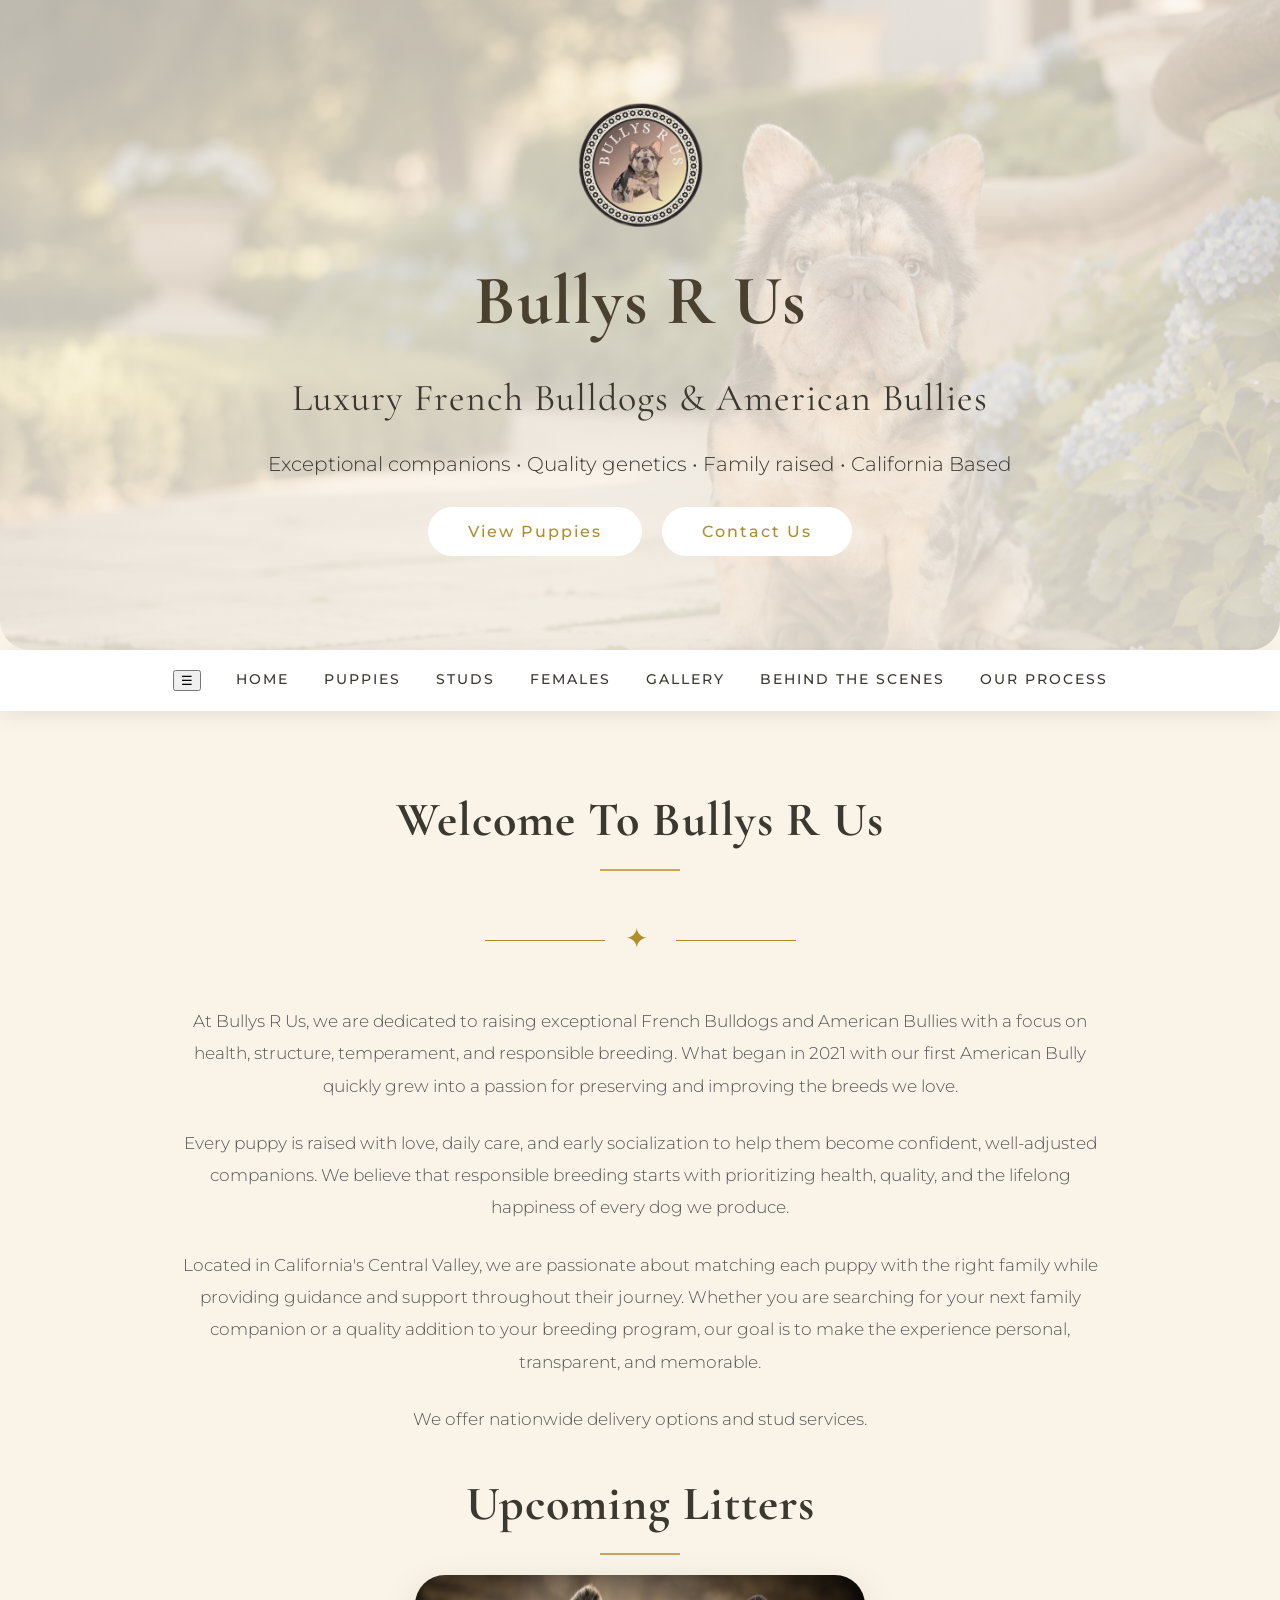
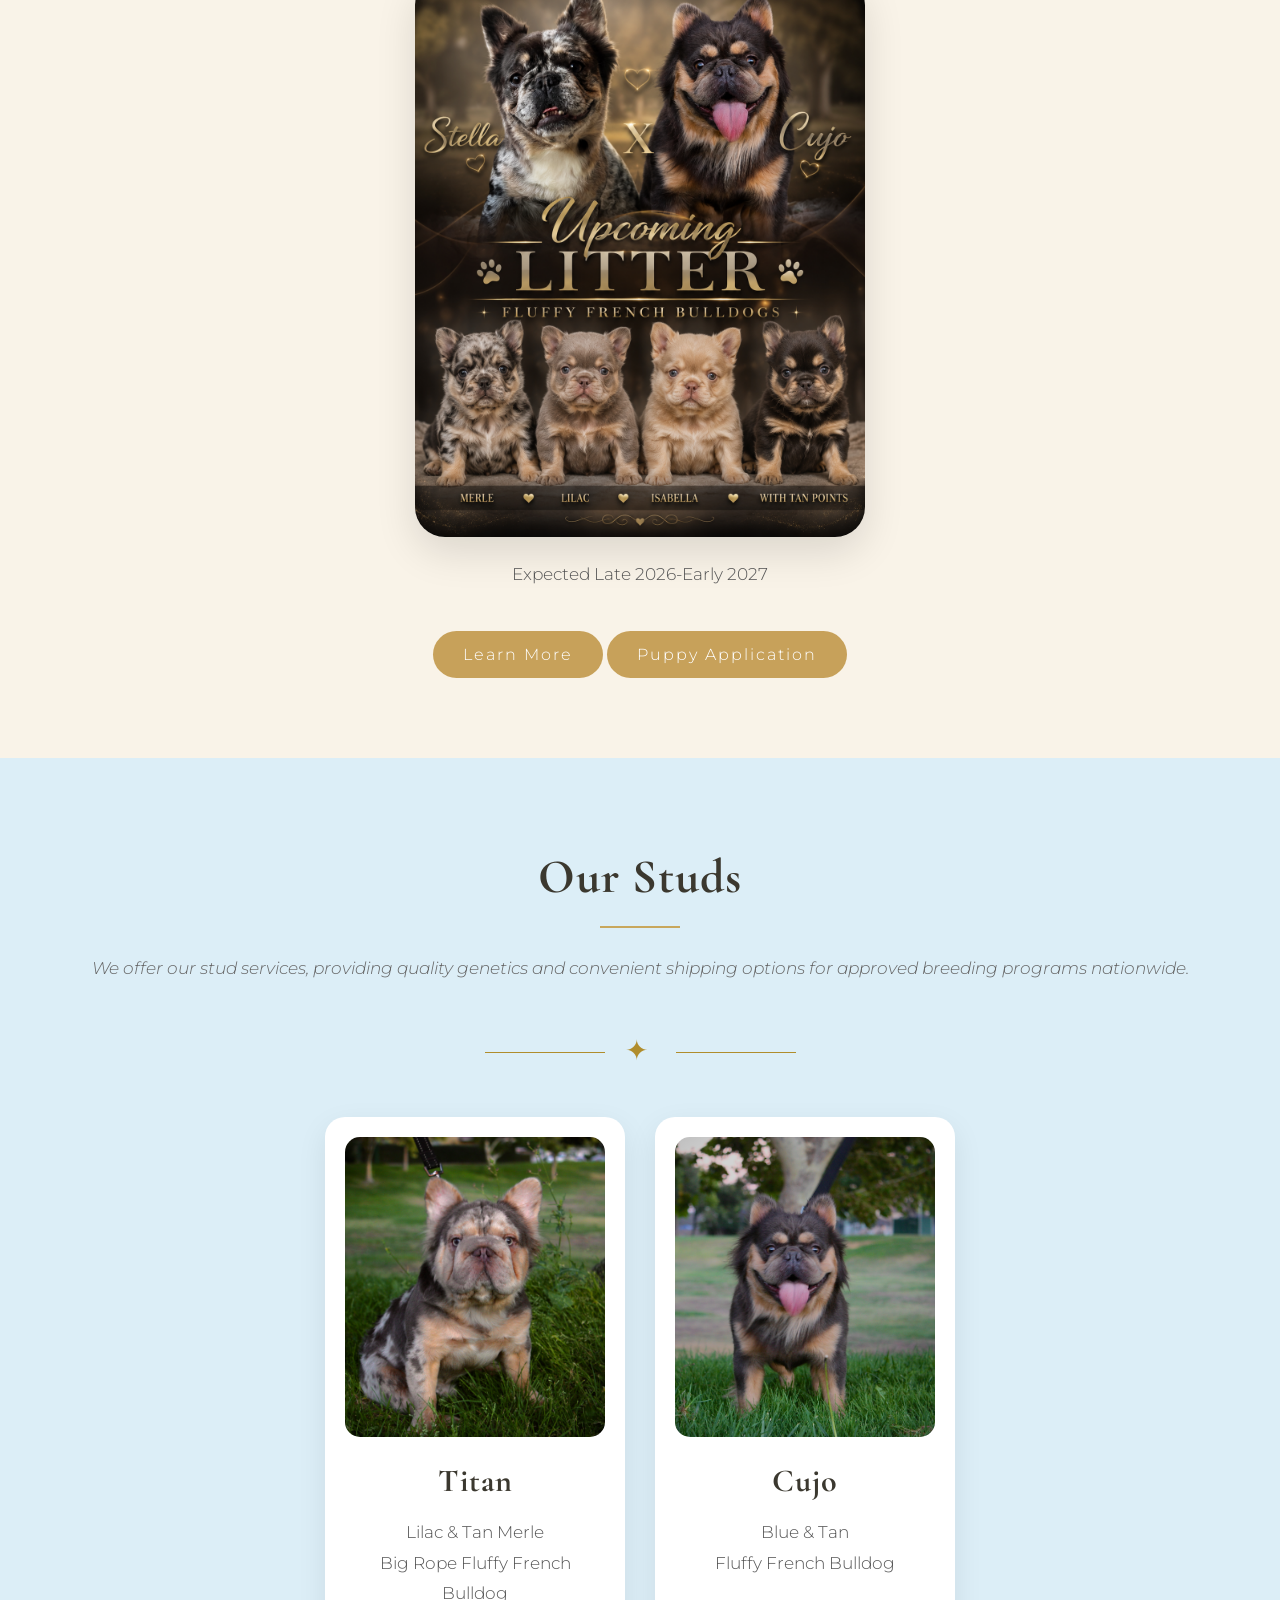
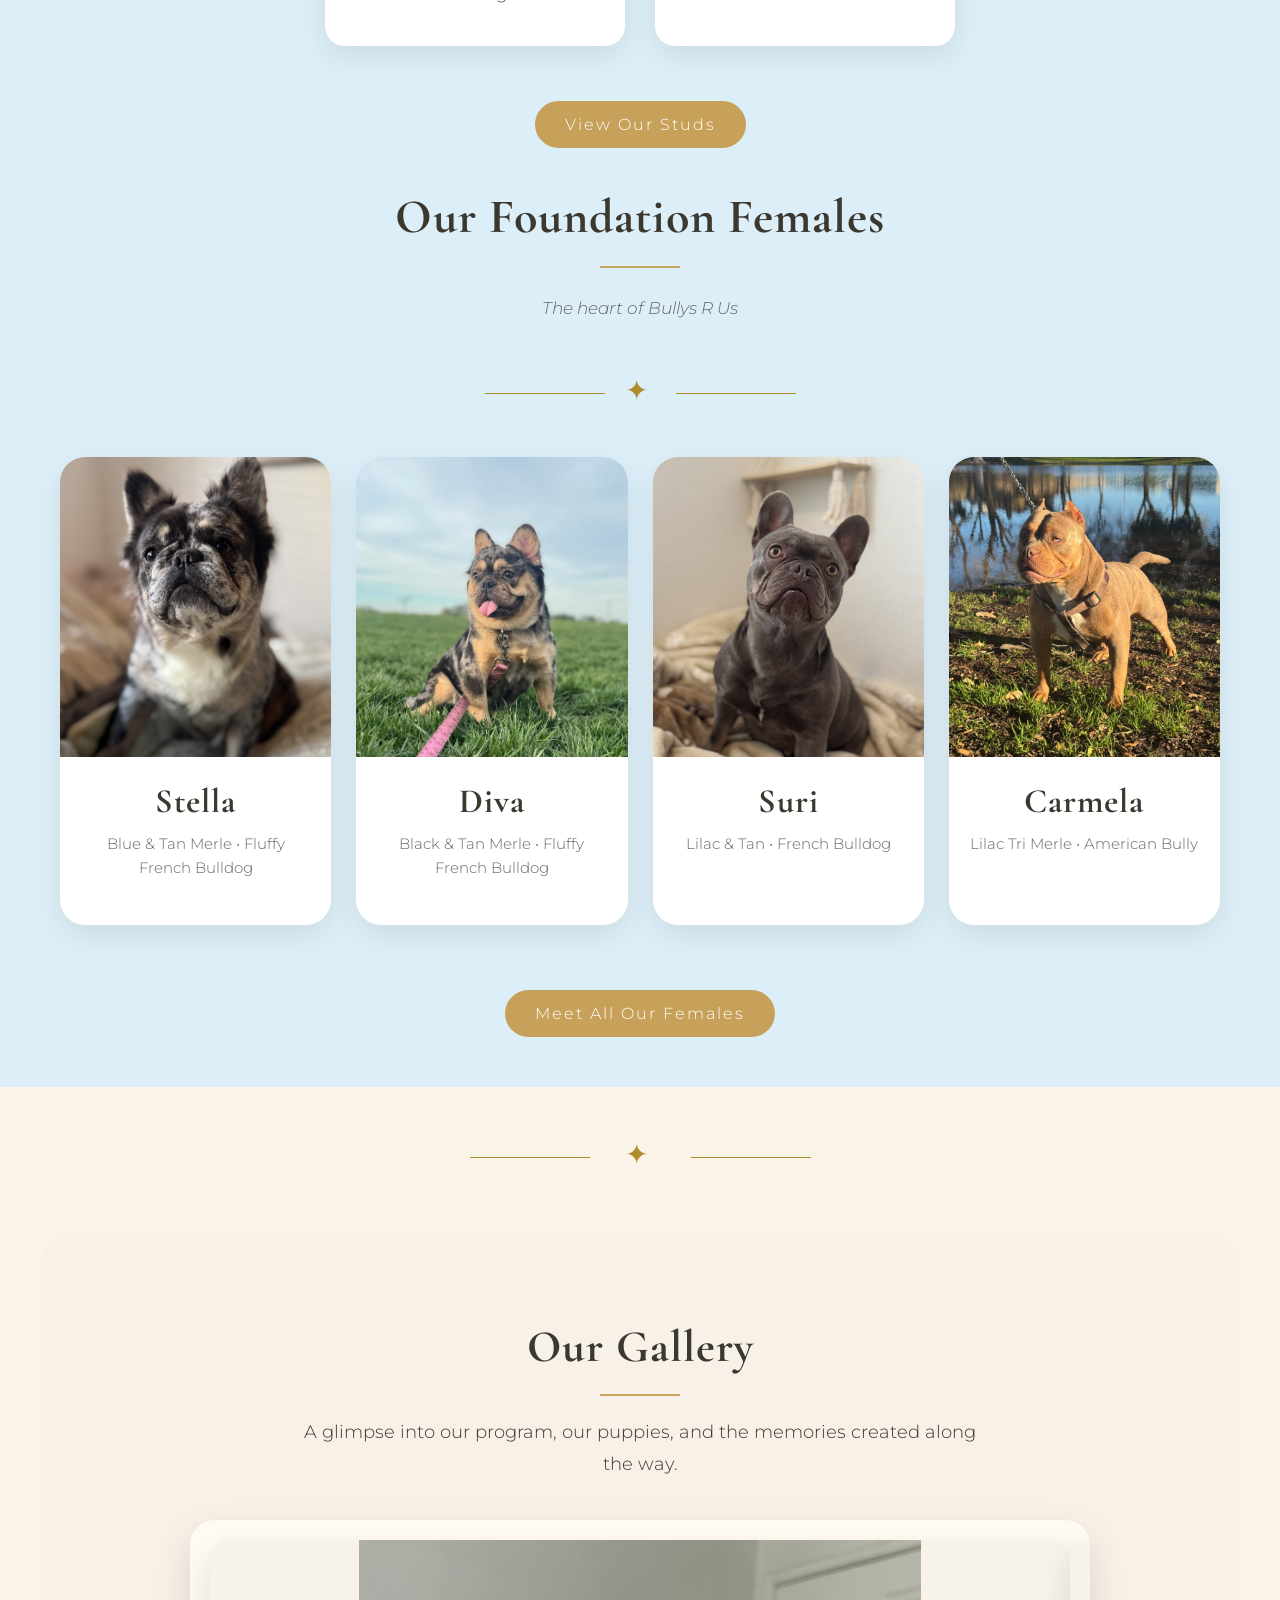
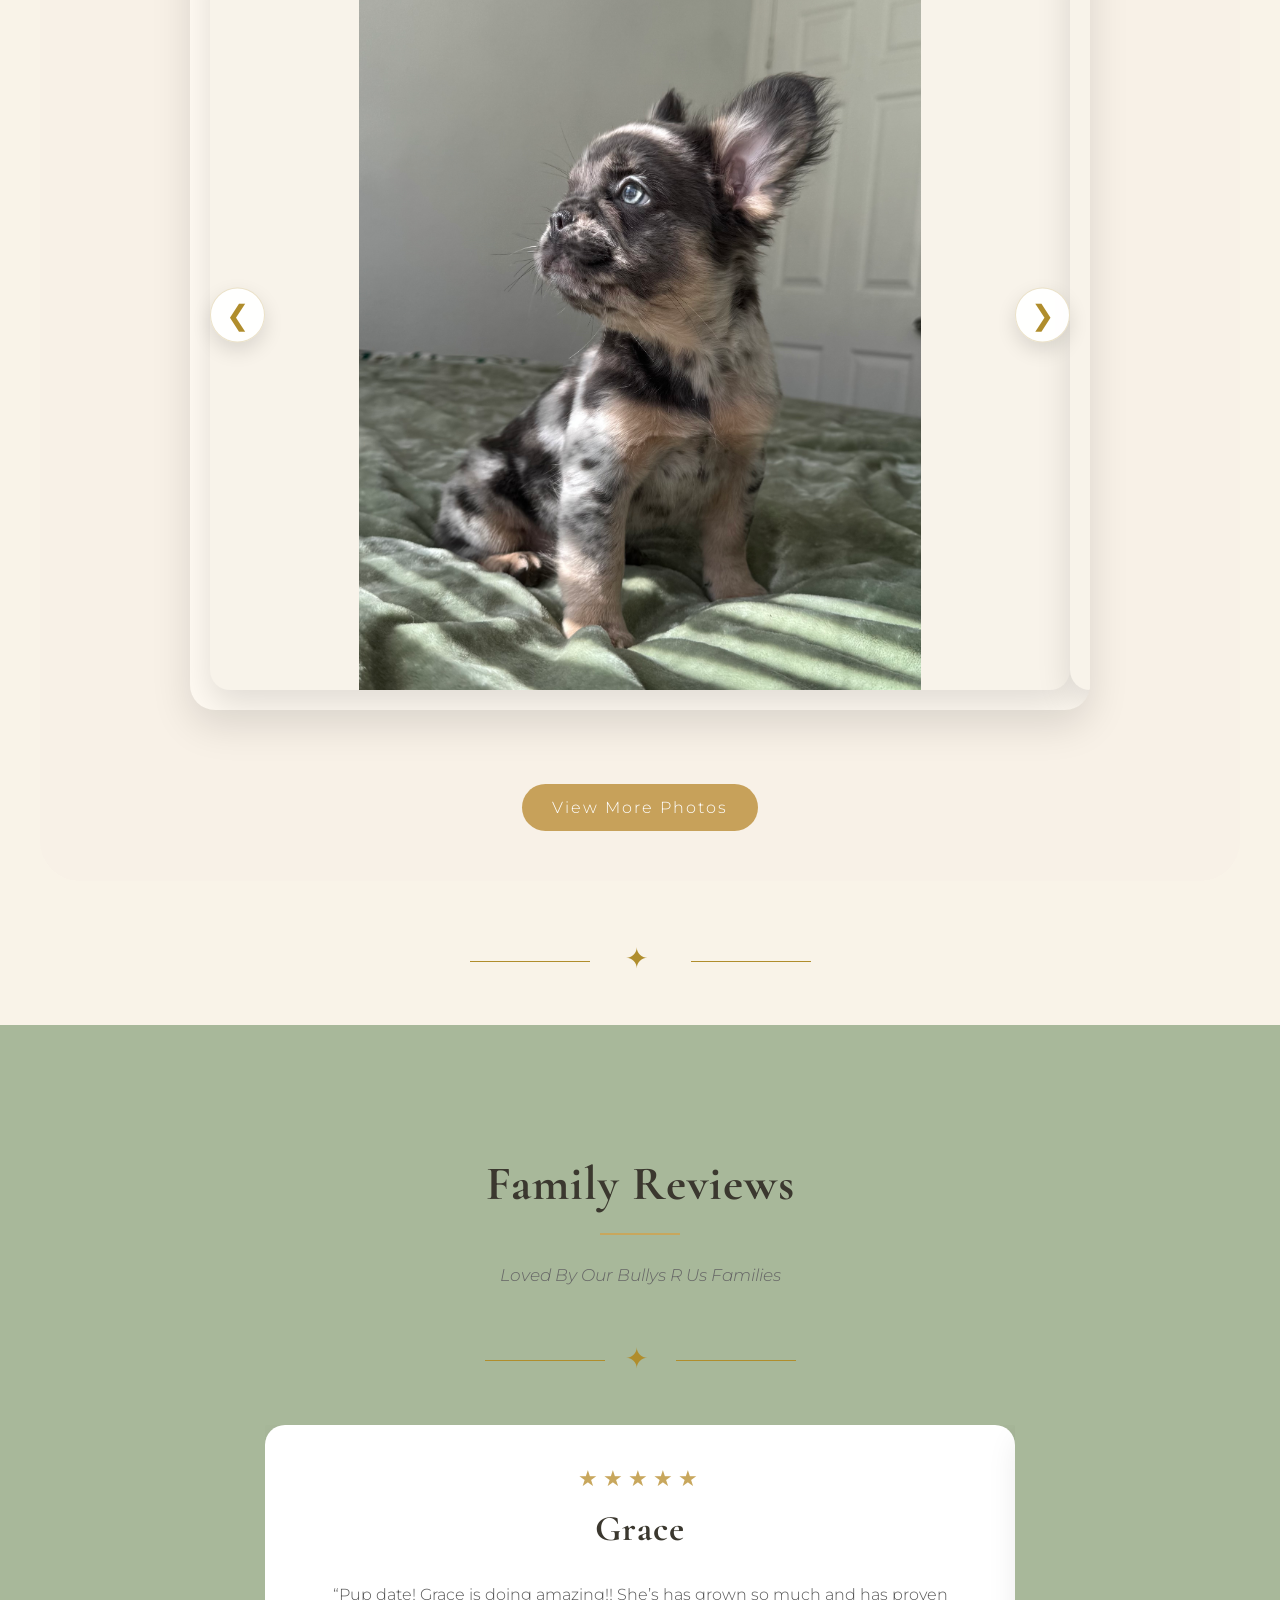
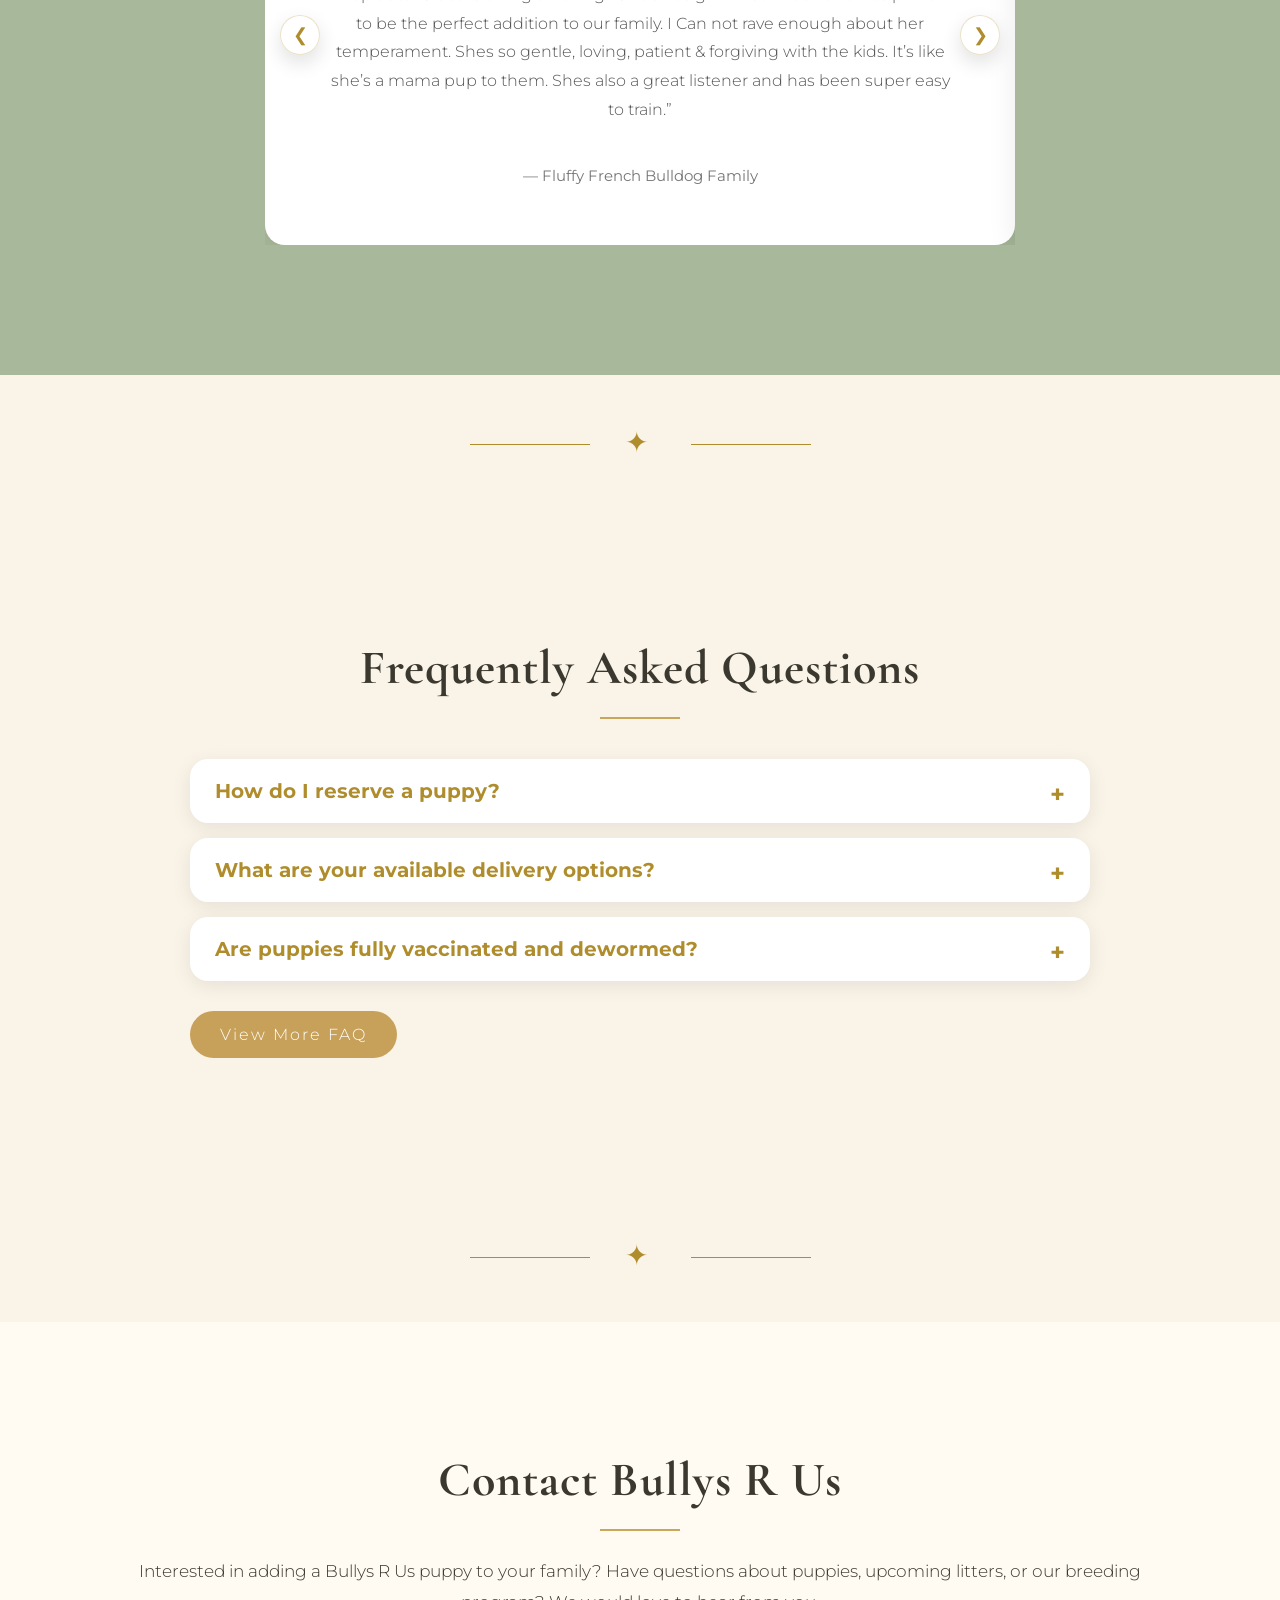
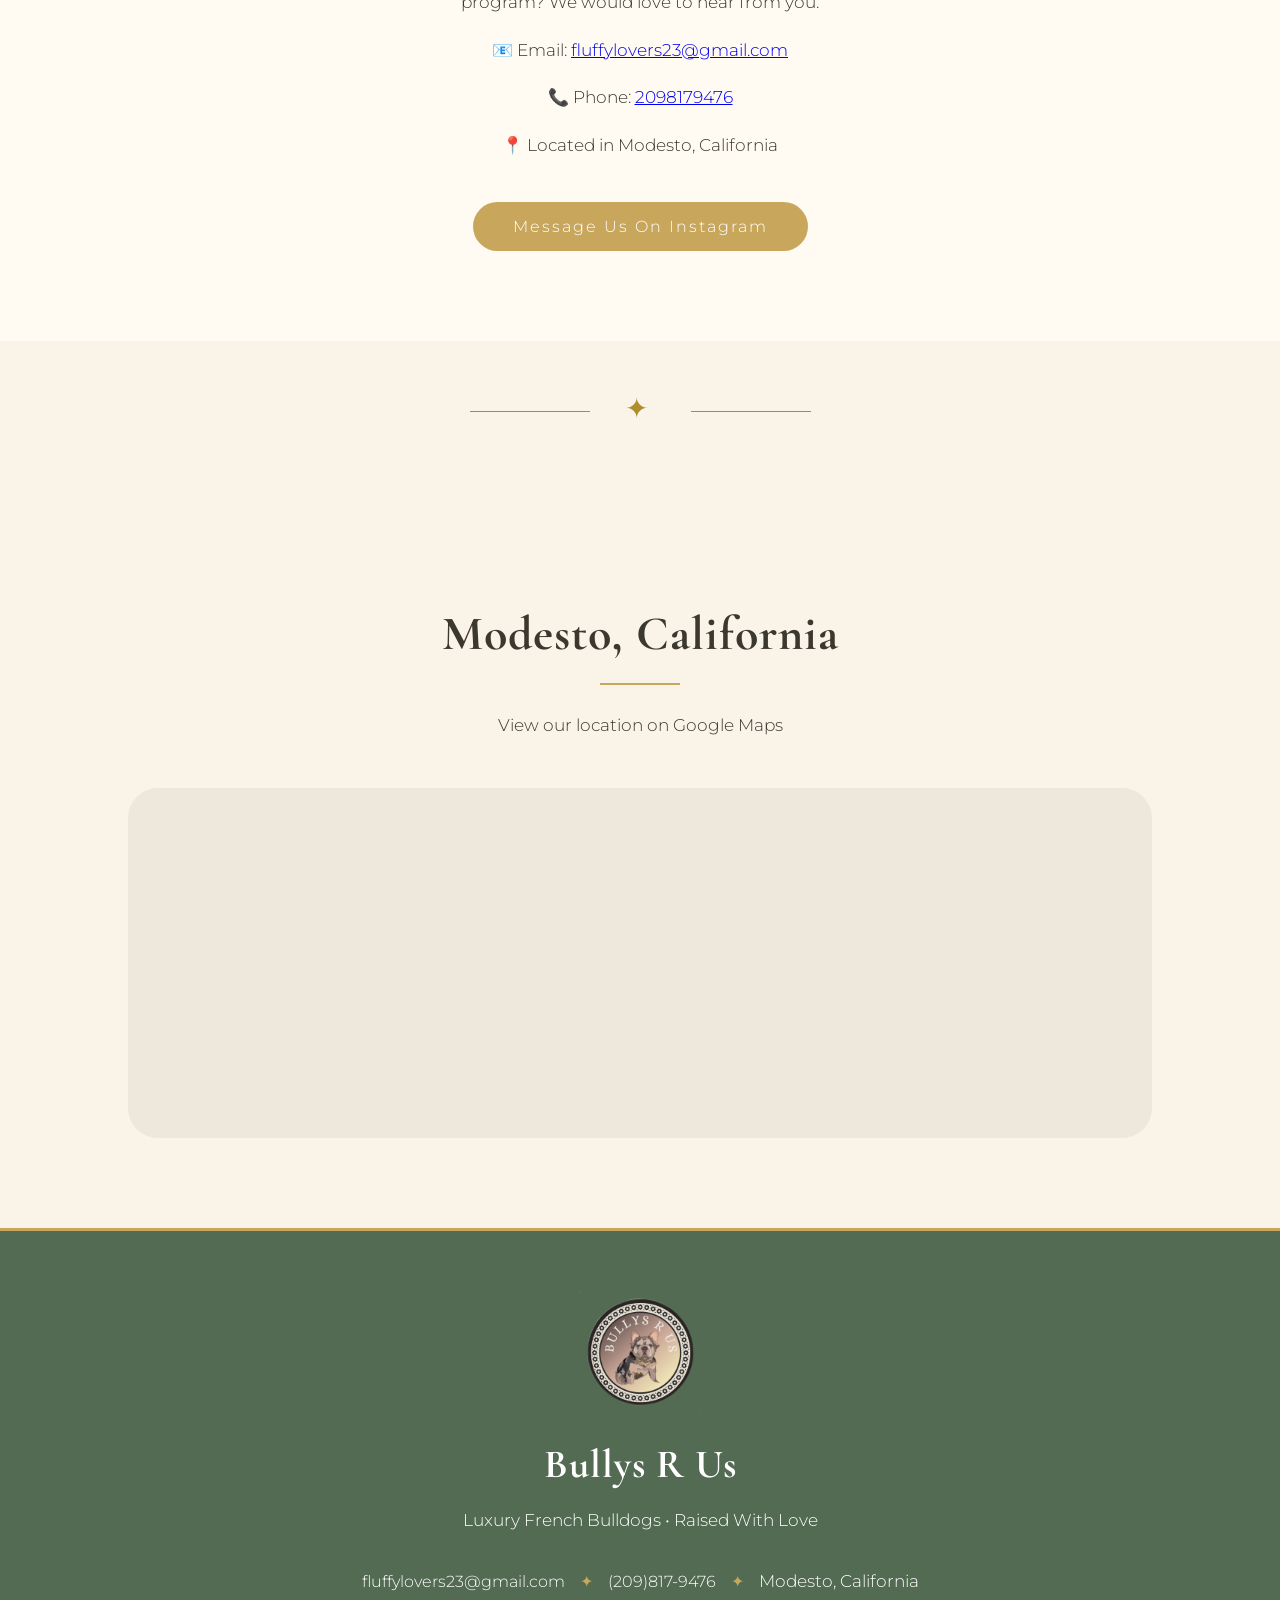
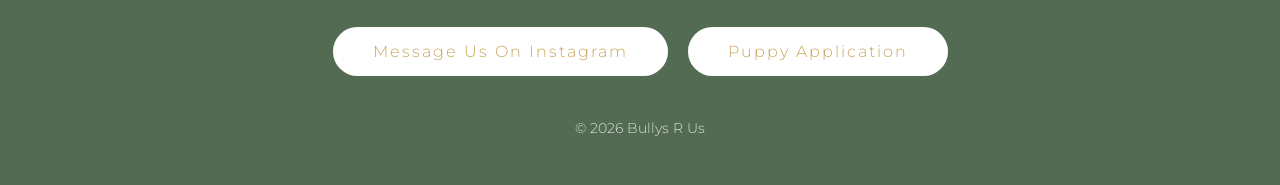
==== index.html @ 6603b404 "Update index.html" ====
<!DOCTYPE html>
<html lang="en">

<head>

<meta charset="UTF-8">


<title>Bullys R Us | Luxury French Bulldogs</title>

<link rel="stylesheet" href="style.css">

<link rel="preconnect" href="https://fonts.googleapis.com">
<link rel="preconnect" href="https://fonts.gstatic.com" crossorigin>

<link href="https://fonts.googleapis.com/css2?family=Cormorant+Garamond:wght@400;600;700&family=Montserrat:wght@300;400;500&display=swap" rel="stylesheet">

</head>


<body>


<header class="hero">

<div class="overlay"></div>

<div class="hero-content">

<img src="images/Bullys.png" class="logo" alt="Bullys R Us Logo">

<h1>Bullys R Us</h1>

<h2>Luxury French Bulldogs & American Bullies</h2>

<p>
Exceptional companions • Quality genetics • Family raised • California Based
</p>
<div class="hero-buttons">

<a href="#puppies" class="hero-button">
View Puppies
</a>

<a href="#contact" class="hero-button">
Contact Us
</a>

</div>

</div>

</header>

<header>

    
<nav id="mobile-nav">

<button class="menu-toggle">
☰
</button>


<a href="index.html">Home</a>
<a href="puppies.html">Puppies</a>
<a href="studs.html">Studs</a>
<a href="females.html">Females</a>
<a href="gallery.html">Gallery</a>
<a href="behind.html">Behind The Scenes</a>
<a href="process.html">Our Process</a>


</nav>

</header>

<section id="about">

<h2>Welcome To Bullys R Us</h2>

<div class="divider">✦</div>

<p>
At Bullys R Us, we are dedicated to raising exceptional French Bulldogs and American Bullies
with a focus on health, structure, temperament, and responsible breeding.
What began in 2021 with our first American Bully quickly grew into a passion for preserving
and improving the breeds we love.
</p>

<p>
Every puppy is raised with love, daily care, and early socialization to help them become
confident, well-adjusted companions. We believe that responsible breeding starts with
prioritizing health, quality, and the lifelong happiness of every dog we produce.
</p>

<p>
Located in California's Central Valley, we are passionate about matching each puppy with
the right family while providing guidance and support throughout their journey.
Whether you are searching for your next family companion or a quality addition to your
breeding program, our goal is to make the experience personal, transparent, and memorable.
</p>

<p>
We offer nationwide delivery options and stud services.
</p>


<h2>Upcoming Litters</h2>


<img src="images/IMG_6512.PNG" class="feature">


<p>
Expected Late 2026-Early 2027
<br>
</p>

<a href="puppies.html" class="gold-button">
Learn More
</a>
<a href="application.html" class="gold-button">
Puppy Application
</a>


    
</section>
    
<section id="dogs">

<h2>Our Studs</h2>

<p class="section-subtitle">
We offer our stud services, providing quality genetics and convenient shipping options for approved breeding programs nationwide.
</p>

<div class="divider">✦</div>



<div class="stud-preview-container">


<div class="stud-card">

<img src="images/studs/IMG_5782.JPG" alt="Titan">

<h3>Titan</h3>

<p>
Lilac & Tan Merle<br>
Big Rope Fluffy French Bulldog
</p>

</div>



<div class="stud-card">

<img src="images/studs/IMG_5862.JPG" alt="Cujo">

<h3>Cujo</h3>

<p>
Blue & Tan<br>
Fluffy French Bulldog
</p>

</div>


</div>


<a href="studs.html" class="gold-button">
View Our Studs
</a>





    
<h2>Our Foundation Females</h2>

<p class="section-subtitle">
The heart of Bullys R Us
</p>

<div class="divider">✦</div>


<div class="female-preview-grid">

<div class="female-preview-card">
<img src="images/females/IMG_6284.jpg">
<h3>Stella</h3>
<p>Blue & Tan Merle • Fluffy French Bulldog </p>
</div>


<div class="female-preview-card">
<img src="images/females/IMG_2981.jpeg">
<h3>Diva</h3>
<p>Black & Tan Merle • Fluffy French Bulldog </p>
</div>

<div class="female-preview-card">
<img src="images/females/IMG_2813.jpeg">
<h3>Suri</h3>
<p>Lilac & Tan • French Bulldog </p>
</div>

<div class="female-preview-card">
<img src="images/females/IMG_2271.jpeg">
<h3>Carmela</h3>
<p>Lilac Tri Merle • American Bully</p>
</div>

</div>


<a href="females.html" class="gold-button main-button">
Meet All Our Females
</a>



</section>

    
<div class="divider">
✦
</div>



    
<section id="gallery">

<h2>Our Gallery</h2>

<p class="section-intro">
A glimpse into our program, our puppies, and the memories created along the way.
</p>

<div class="carousel">

<button class="carousel-btn prev">&#10094;</button>

<div class="carousel-track">


<img src="images/past-litters/IMG_3310.jpg" alt="French Bulldog" class="carousel-image">

<img src="images/past-litters/9B12795A-CC32-4598-9A83-FD7DC6D91467.jpg" alt="French Bulldog" class="carousel-image">

<img src="images/home/IMG_9431.jpeg" alt="French Bulldog" class="carousel-image">
    
<img src="images/past-litters/IMG_4743.jpeg" alt="French Bulldog" class="carousel-image">

<img src="images/gallery/IMG_6524.jpeg" alt="French Bulldog" class="carousel-image">

<img src="images/gallery/IMG_6525.jpeg" alt="French Bulldog" class="carousel-image">

</div>

<button class="carousel-btn next">&#10095;</button>

</div>
<br>
<a href="gallery.html" class="gold-button">
View More Photos
</a>

</section>

<div class="divider">
✦
</div>


<section class="testimonial-section">

<h2>Family Reviews</h2>

<p class="section-subtitle">
Loved By Our Bullys R Us Families
</p>

<div class="divider">✦</div>


<div class="testimonial-carousel">

<button class="carousel-btn prev">&#10094;</button>


<div class="testimonial-track">


<div class="testimonial-card">

<div class="stars">
★★★★★
</div>

<h3 class="puppy-name">
Grace
</h3>

<p>
“Pup date! Grace is doing amazing!! She’s has grown so much and has proven to be the perfect addition to our family.
I Can not rave enough about her temperament. Shes so gentle, loving, patient & forgiving with the kids. It’s like
she’s a mama pup to them. Shes also a great listener and has been super easy to train.”
</p>

<h4>
— Fluffy French Bulldog Family
</h4>

</div>



<div class="testimonial-card">

<div class="stars">
★★★★★
</div>

<h3 class="puppy-name">
Gizmo
</h3>

<p>
“We’re so grateful that you guys sold him to us. He’s definitely one of a kind and we tell everyone about you guys.
He loves the water and going everywhere with us.”
</p>

<h4>
— American Bully Family
</h4>

</div>



<div class="testimonial-card">

<div class="stars">
★★★★★
</div>

<h3 class="puppy-name">
Ash
</h3>

<p>
“Ash is becoming a big favorite in Hollister thank you so much, me and my girlfriend are very happy.
Thank you so much again man. He's the best dog we could’ve ever got.”
</p>

<h4>
— American Bully Family
</h4>

</div>



<div class="testimonial-card">

<div class="stars">
★★★★★
</div>

<h3 class="puppy-name">
Bodie
</h3>

<p>
“This boy is the best. Appreciate you guys working with me. I would've regretted not bringing him home.

Thank you again. We named him BODIE.”
</p>

<h4>
— American Bully Family
</h4>

</div>


</div>


<button class="carousel-btn next">&#10095;</button>


</div>

</section>

<div class="divider">
✦
</div>



<section id="faq">

<h2>Frequently Asked Questions</h2>

<div class="faq">


<details>

<summary>How do I reserve a puppy?</summary>

<p>
Our puppies are reserved on a first-come, first-served basis. A small deposit is required to secure your chosen companion. 
    <br><br>
We accept secure payment options including but not limited to Zelle, Cashapp, and ApplePay. We welcome families to meet their puppy in person or FaceTime
before making their reservation. Once a deposit has been placed, we are able to hold your puppy for a maxiumum of two weeks while final arrangements are made. 
<br><br>
We are excited to help you find the perfect addition to your family and create a smooth, enjoyable experience from reservation to pickup.
</p>

</details>



<details>

<summary>What are your available delivery options?</summary>

<p>
We are happy to offer convenient delivery options for our Bullys R Us families.

<br><br>

Complimentary delivery is available within a 100-mile radius of Modesto, California.

<br><br>

For families located out of state, we offer hand delivery throughout the United States for an additional fee starting at $400. Every puppy is transported with care and safety as our top priority.

<br><br>

All puppy meetings and handoffs will take place in a secure public location to ensure a safe and comfortable experience for both our families and our puppies.
</p>

</details>



<details>

<summary>Are puppies fully vaccinated and dewormed?</summary>

<p>
At Bullys R Us, the health and well-being of our puppies is our top priority.

<br><br>

All puppies will go home with their age-appropriate vaccinations, providing protection against Parvovirus, Distemper, Adenovirus, and Parainfluenza. We deworm all pups 4 times, beginning at 2 weeks and ending at 8 weeks.

<br><br>

Each puppy will also come home with a detailed health record documenting their vaccinations, deworming treatments, and care history. This allows every family to have a clear understanding of their puppy’s health journey from the very beginning.
</p>

</details>


<a href="faq.html" class="gold-button">
View More FAQ
</a>


</div>

</section>



<div class="divider">
✦
</div>



<section id="contact" class="cream-section">


<h2>Contact Bullys R Us</h2>


<p>
Interested in adding a Bullys R Us puppy to your family?
Have questions about puppies, upcoming litters, or our breeding program?
We would love to hear from you.
</p>

<p>
📧 Email:
<a href="mailto:fluffylovers23@gmail.com">
fluffylovers23@gmail.com
</a>
</p>

<p>
📞 Phone:
<a href="tel:2098179476">
2098179476
</a>
</p>

<p>
📍 Located in Modesto, California
</p>

<a 
class="instagram-button" 
href="https://instagram.com/bullys_rus_"
target="_blank">

Message Us On Instagram

</a>


</section>



<div class="divider">
✦
</div>



<section class="location">


<h2>Modesto, California</h2>


<p>
View our location on Google Maps
<br><br>
</p>


<div class="map-box">
    <iframe
        src="https://www.google.com/maps?q=Modesto,+CA&output=embed"
        width="100%"
        height="400"
        style="border:0; border-radius:16px;"
        loading="lazy"
        allowfullscreen>
    </iframe>
</div>

</div>


</section>






<footer>

<img src="images/Bullys.png" class="footer-logo">

<h3>Bullys R Us</h3>

<p>
Luxury French Bulldogs • Raised With Love
</p>


<div class="footer-contact">

<a href="mailto:fluffylovers23@gmail.com">
fluffylovers23@gmail.com
</a>

<span>✦</span>

<a href="tel:2098179476">
(209)817-9476
</a>

<span>✦</span>

<p>
Modesto, California
</p>

</div>


<div class="footer-buttons">

<a 
class="footer-button"
href="https://instagram.com/bullys_rus_"
target="_blank">
Message Us On Instagram
</a>


<a 
class="footer-button"
href="application.html">
Puppy Application
</a>

</div>


<p class="copyright">
© 2026 Bullys R Us
</p>


</footer>



<script src="script.js"></script>


</body>

</html>
---- style.css ----
/* =========================
   BUL LYS R US LUXURY STYLE
   ========================= */


:root {

--cream: #f9f3e8;

--sage: #a8b89a;

--blue: #dbeaf5;

--gold: #c8a75d;

--text: #3b382f;

--white: #ffffff;

}



* {

box-sizing: border-box;

}



html {

scroll-behavior: smooth;

}



body {

margin: 0;

background: var(--cream);

color: var(--text);

font-family: 'Montserrat', sans-serif;

font-weight: 300;

}



h1,
h2,
h3 {

font-family: 'Cormorant Garamond', serif;

letter-spacing: 1px;

}



h2 {

font-size: 48px;

margin-bottom: 25px;

}



p {

line-height: 1.8;

font-size: 17px;

}







/* HERO SECTION */


.hero {
height:650px;
background-image:url("images/hero.jpg");
background-size:contain;
background-position:center;
position:relative;
display:flex;
align-items:center;
justify-content:center;
text-align:center;
}


.overlay {

position: absolute;

inset: 0;

background:
linear-gradient(
rgba(249,243,232,.55),
rgba(249,243,232,.75)
);

}



.hero-content {

position: relative;

z-index: 2;

}



.logo {

width: 140px;

margin-bottom: 20px;

}



.hero h1 {

font-size: 70px;

margin: 0;

color: #4a4030;

}



.hero h2 {

font-size: 38px;

font-weight: 400;

}



.hero p {

font-size: 20px;

}



.gold-button {

display: inline-block;

margin-top: 25px;

padding: 15px 40px;

background: var(--gold);

color:white;

border-radius: 50px;

text-decoration:none;

letter-spacing:2px;

transition:.3s;

}



.gold-button:hover {

transform: translateY(-3px);

opacity:.85;

}






/* NAVIGATION */


nav {

background:white;

padding:20px;

display:flex;

justify-content:center;

gap:35px;

z-index:10;

box-shadow:0 5px 20px rgba(0,0,0,.08);

}



nav a {

text-decoration:none;

color:var(--text);

font-weight:500;

font-size:14px;

text-transform:uppercase;

letter-spacing:2px;

}



nav a:hover {

color:var(--gold);

}



nav {
    position: sticky;
    top: 0;
    z-index: 1000;
    background: rgba(255,255,255,0.95);
    backdrop-filter: blur(10px);
    box-shadow: 0 5px 20px rgba(0,0,0,.08);
}


/* SECTIONS */


section {

padding:90px 10%;

text-align:center;

}



.cream-section {

background:#fffaf2;

}



.blue-section {

background:var(--blue);

}

/* =========================
   DOG CARDS
   ========================= */


.cards {

display:flex;

justify-content:center;

gap:35px;

flex-wrap:wrap;

}



.dog-card {

background:white;

width:320px;

padding:25px;

border-radius:25px;

box-shadow:
0 15px 40px rgba(0,0,0,.08);

transition:.3s;

}



.dog-card:hover {

transform:translateY(-8px);

}



.dog-card img {

width:100%;

height:330px;

object-fit:cover;

border-radius:20px;

}



.dog-card h3 {

font-size:32px;

margin:20px 0 5px;

}





/* =========================
   STUD PROFILE
   ========================= */


.profile {

display:flex;

align-items:center;

justify-content:center;

gap:60px;

flex-wrap:wrap;
margin-bottom: 40px;

}



.profile img {

width:400px;

height:450px;

object-fit:cover;

border-radius:30px;

box-shadow:
0 15px 40px rgba(0,0,0,.12);

}



.profile div {

max-width:400px;

text-align:left;

}





/* =========================
   FEATURE IMAGES
   ========================= */


.feature {

width:450px;

max-width:90%;

border-radius:30px;

box-shadow:
0 15px 40px rgba(0,0,0,.12);

}





/* =========================
   GALLERY
   ========================= */


.gallery {

display:grid;

grid-template-columns:
repeat(auto-fit,minmax(250px,1fr));

gap:25px;

}



.gallery img {

width:100%;

height:350px;

object-fit:cover;

border-radius:25px;

transition:.3s;

}



.gallery img:hover {

transform:scale(1.03);

}





/* =========================
   TESTIMONIALS
   ========================= */


.testimonial-section {

background:var(--sage);

}



.testimonial {

background:white;

max-width:700px;

margin:auto;

padding:40px;

border-radius:30px;

font-style:italic;

box-shadow:
0 15px 40px rgba(0,0,0,.1);

}





/* =========================
   FAQ
   ========================= */


.faq {

max-width:800px;

margin:auto;

text-align:left;

}



.faq h3 {

font-size:28px;

color:#8d7840;

margin-top:35px;

}



.faq p {

background:white;

padding:20px;

border-radius:15px;

}





/* =========================
   INSTAGRAM BUTTON
   ========================= */


.instagram-button {

    display: inline-block;

    margin-top: 25px;

    padding: 15px 40px;

    background: var(--gold);

    color: white;

    border-radius: 50px;

    text-decoration: none;

    letter-spacing: 2px;

    transition: .3s;

}

.instagram-button:hover {

    transform: translateY(-3px);

    opacity: .85;

}




/* =========================
   MAP
   ========================= */


.map-box {

height:350px;

background:#eee7dc;

border-radius:30px;

display:flex;

align-items:center;

justify-content:center;

font-size:20px;

color:#777;

}





/* =========================
   FOOTER
   ========================= */


footer {

background:#4a4030;

color:white;

padding:60px 20px;

text-align:center;

}



.footer-logo {

width:120px;

margin-bottom:20px;

}


footer h3 {

font-size:40px;

margin:10px;

}
/* =========================
   ANIMATIONS & MOBILE DESIGN
   ========================= */


@keyframes fadeUp {

from {

opacity:0;

transform:translateY(30px);

}


to {

opacity:1;

transform:translateY(0);

}

}



.hero-content {

animation: fadeUp 1.5s ease;

}





/* Soft luxury details */


section h2::after {

content:"";

display:block;

width:80px;

height:2px;

background:var(--gold);

margin:20px auto;

}





/* Desktop-style Mobile Layout */

@media(max-width:768px){

.hero {
    min-height:650px;
}

.hero h1 {
    font-size:70px;
}

.hero h2 {
    font-size:34px;
}

.hero p {
    font-size:18px;
}

.logo {
    width:160px;
}


/* keep nav closer to desktop */
nav {
    flex-direction:row;
    overflow-x:auto;
    white-space:nowrap;
    gap:25px;
}


/* keep luxury spacing */
section {
    padding:80px 40px;
}

h2 {
    font-size:45px;
}


/* stop giant stretched cards */
.dog-card {
    width:320px;
}


.profile img {
    width:400px;
    max-width:100%;
}

.profile div {
    text-align:center;
}


.gallery img {
    height:350px;
}

}


/* Extra small phones */


@media(max-width:400px){


.hero h1 {

font-size:45px;

}


.gold-button,
.instagram-button {

padding:14px 25px;

}


}
.carousel {
    position: relative;
    max-width: 900px;
    margin: 40px auto;
    overflow: hidden;
    border-radius: 20px;
}

.carousel-track {
    display: flex;
    transition: transform 0.5s ease;
}

.carousel-image {
    min-width: 100%;
    height: 750px;
    object-fit: contain;
    display: block;
    background: #f8f3ea;
}

.carousel-btn {
    position: absolute;
    top: 50%;
    transform: translateY(-50%);
    background: rgba(255,255,255,0.85);
    border: none;
    font-size: 35px;
    padding: 8px 16px;
    cursor: pointer;
    border-radius: 50%;
    z-index: 2;
}

.prev {
    left: 20px;
}

.next {
    right: 20px;
}
.dog-profile-image {
    width: 350px;
    height: 350px;
    object-fit: cover;
    border-radius: 20px;
    display: block;
    margin: 0 auto 30px;
}
.application {
    max-width: 700px;
    margin: 60px auto;
}

.application form {
    display: flex;
    flex-direction: column;
    gap: 15px;
}

.application input,
.application textarea {
    padding: 12px;
    border-radius: 10px;
    border: 1px solid #ddd;
    font-size: 16px;
}

.application textarea {
    min-height: 120px;
}
.hero {
    min-height: 500px;
    background-image: linear-gradient(
        rgba(255,255,255,0.35),
        rgba(255,255,255,0.35)
    ),
    url("images/hero.jpg");

    background-size: cover;
    background-position: center;
    display: flex;
    flex-direction: column;
    justify-content: center;
    align-items: center;
    text-align: center;
    border-radius: 0 0 30px 30px;
}
.logo-area {
    display: flex;
    align-items: center;
    gap: 15px;
}

.logo-area img {
    width: 70px;
    height: 70px;
    object-fit: contain;
}

.logo-area h1 {
    margin: 0;
}
.small-logo {
    width: 70px;
    height: 70px;
    object-fit: contain;
}
.logo-area {
    display: flex;
    align-items: center;
    gap: 15px;
}
.process-page {
    max-width: 900px;
    margin: 70px auto;
    padding: 40px;
    text-align: center;
}

.process-page h2 {
    font-size: 45px;
}

.process-page h3 {
    margin-top: 45px;
    color: #b08d2c;
}

.process-page p {
    line-height: 1.8;
    font-size: 18px;
}
/* FAQ Accordion */

.faq-container{
max-width:850px;
margin:40px auto;
}


.faq-item{
background:white;
border-radius:15px;
margin-bottom:18px;
box-shadow:0 8px 25px rgba(0,0,0,.08);
overflow:hidden;
}


.faq-question{
width:100%;
border:none;
background:none;
padding:22px;
font-size:18px;
font-weight:bold;
text-align:left;
cursor:pointer;
display:flex;
justify-content:space-between;
align-items:center;
color:#7b6845;
}


.faq-question span{
font-size:28px;
color:#b89b5e;
transition:.3s;
}


.faq-answer{
max-height:0;
overflow:hidden;
transition:max-height .4s ease;
padding:0 22px;
}


.faq-answer p{
padding-bottom:22px;
line-height:1.7;
}


.faq-item.active .faq-answer{
max-height:200px;
}


.faq-item.active .faq-question span{
transform:rotate(45deg);
}
/* Luxury FAQ Adjustments */

.faq-question {
    font-size: 24px;
    font-weight: 600;
    color: #8b6f47;
    padding: 25px;
    line-height: 1.4;
}


.faq-question span {
    font-size: 30px;
    font-weight: 300;
    color: #b89b5e;
}


.faq-answer p {
    font-size: 17px;
    color: #555;
    line-height: 1.8;
    padding: 0 10px 25px;
}


.faq-item {
    margin-bottom: 22px;
    border-radius: 18px;
}


.faq-container {
    margin-top: 45px;
}
.female-slide {
    min-width: 100%;
    text-align: center;
    padding: 20px;
    box-sizing: border-box;
}

.female-slide h3 {
    font-size: 34px;
    margin-top: 20px;
    margin-bottom: 15px;
}

.female-slide p {
    max-width: 650px;
    margin: 15px auto;
    line-height: 1.8;
}

.female-slide strong {
    color: #b08d2c;
    font-size: 18px;
}

.female-slide .gold-button {
    margin-top: 20px;
    display: inline-block;
}
.female-slide {
    min-width: 100%;
    flex: 0 0 100%;
    text-align: center;
    padding: 40px 20px;
    box-sizing: border-box;
}
#dogs {
    background: #dceef7;
    padding: 80px 20px;
    margin-top: 40px;
    margin-bottom: 40px;
}
.faq {
    max-width: 900px;
    margin: 40px auto;
}

.faq details {
    background: #ffffff;
    margin-bottom: 15px;
    padding: 20px 25px;
    border-radius: 18px;
    box-shadow: 0 5px 20px rgba(0,0,0,0.08);
}

.faq summary {
    cursor: pointer;
    font-size: 20px;
    font-weight: bold;
    color: #b08d2c;
    list-style: none;
}

.faq summary::-webkit-details-marker {
    display: none;
}

.faq summary::after {
    content: "+";
    float: right;
    font-size: 25px;
}

.faq details[open] summary::after {
    content: "−";
}

.faq p {
    margin-top: 20px;
    line-height: 1.8;
}
#gallery {
    background: #f8f1e7;
    padding: 80px 30px;
    margin: 60px auto;
    border-radius: 40px;
    max-width: 1200px;
    text-align: center;
}

#gallery h2 {
    font-size: 45px;
    margin-bottom: 15px;
}

.section-intro {
    max-width: 700px;
    margin: 0 auto 40px;
    font-size: 18px;
    line-height: 1.8;
}

#gallery .carousel {
    max-width: 850px;
    margin: 40px auto;
    border-radius: 25px;
    overflow: hidden;
    box-shadow: 0 15px 40px rgba(0,0,0,0.12);
}
/* Luxury Carousel Frame */

.carousel {
    position: relative;
    max-width: 900px;
    margin: 50px auto;
    padding: 20px;
    background: #fffaf2;
    border-radius: 35px;
    box-shadow: 0 20px 45px rgba(0,0,0,0.12);
}


/* Soft rounded photo edges */

.carousel-image {
    border-radius: 25px;
}


/* Elegant arrows */

.carousel-btn {
    background: rgba(255,255,255,0.95);
    color: #b08d2c;
    border: 1px solid rgba(176,141,44,0.25);
    width: 55px;
    height: 55px;
    font-size: 28px;
    display: flex;
    align-items: center;
    justify-content: center;
    box-shadow: 0 8px 20px rgba(0,0,0,0.12);
}


.carousel-btn:hover {
    background: #ffffff;
    transform: translateY(-50%) scale(1.08);
}


/* Add breathing room around sections */

#gallery,
#dogs,
#studs {
    padding-top: 50px;
    padding-bottom: 50px;
}
.female-slide {
    background: white;
    border-radius: 30px;
    padding: 30px;
}
/* Luxury Section Divider */

.divider {
    text-align: center;
    font-size: 28px;
    color: #b08d2c;
    margin: 50px auto;
    letter-spacing: 8px;
}

.divider::before,
.divider::after {
    content: "";
    display: inline-block;
    width: 120px;
    height: 1px;
    background: #b08d2c;
    vertical-align: middle;
    margin: 0 20px;
}


}
/* Mobile Hamburger Menu */

.menu-toggle {
    display: none;
}


@media (max-width:768px){

.menu-toggle {
    display:block;
    background:none;
    border:none;
    font-size:32px;
    color:#b08d2c;
    cursor:pointer;
    margin:15px auto;
}


#mobile-nav {
    display:flex;
    flex-direction:column;
    align-items:center;
}


#mobile-nav a {
    display:none;
    padding:12px;
}


#mobile-nav.active a {
    display:block;
}

}
/* Sticky Mobile Header */

@media (max-width:768px){

header {
    position:sticky;
    top:0;
    z-index:1000;
    background:white;
}

}
/* Luxury Stud Cards */

.gallery {
    display: grid;
    grid-template-columns: repeat(auto-fit, minmax(320px, 380px));
    justify-content: center;
    gap: 40px;
    padding: 60px 20px;
}


.card {

    background: #fffaf2;
    border-radius: 35px;
    overflow: hidden;
    box-shadow: 0 15px 40px rgba(0,0,0,.12);
    transition: .35s ease;
}


.card:hover {

    transform: translateY(-10px);
    box-shadow: 0 25px 50px rgba(0,0,0,.18);

}


.card img {

    width:100%;
    height:450px;
    object-fit:cover;
    display:block;

}


.card-content {

    padding:35px;
    text-align:center;

}


.card h3 {

    font-family:'Cormorant Garamond', serif;
    font-size:38px;
    color:#333;
    margin-bottom:15px;

}


.card p {

    line-height:1.7;
    color:#555;
    margin-bottom:25px;

}


.card a:first-child img {

    transition:.4s ease;

}


.card a:first-child img:hover {

    transform:scale(1.04);

}
/* Stud Card Gold Divider */

.card-divider {
    width: 70px;
    height: 2px;
    background: var(--gold);
    margin: 15px auto 25px;
}
/* Puppy Application Page */

.application {

    max-width: 750px;
    margin: 80px auto;
    padding: 50px;
    background: #fffaf2;
    border-radius: 35px;
    box-shadow: 0 15px 40px rgba(0,0,0,.12);

}


.application h2 {

    text-align:center;
    font-size:55px;
    font-family:'Cormorant Garamond', serif;
    margin-bottom:20px;

}


.application > p {

    text-align:center;
    line-height:1.8;
    font-size:18px;
    margin-bottom:40px;

}


.application form label {

    display:block;
    margin-top:25px;
    margin-bottom:8px;
    font-weight:500;

}


.application input,
.application textarea {

    width:100%;
    padding:15px;
    border-radius:15px;
    border:1px solid #ddd;
    font-family:inherit;
    font-size:16px;
    box-sizing:border-box;

}


.application textarea {

    min-height:120px;
    resize:vertical;

}


.application .gold-button {

    display:block;
    margin:35px auto 0;
    border:none;
    cursor:pointer;

}


.application-note {

    text-align:center;
    margin-top:30px;
    font-size:14px;
    line-height:1.6;
    color:#666;

}
/* Puppy Process Page */

.process-page {

    max-width:1100px;
    margin:auto;
    padding:80px 20px;
    text-align:center;

}


.process-page h2 {

    font-family:'Cormorant Garamond', serif;
    font-size:60px;

}


.process-intro {

    max-width:800px;
    margin:30px auto 60px;
    font-size:18px;
    line-height:1.8;

}


.process-grid {

    display:grid;
    grid-template-columns:repeat(auto-fit,minmax(280px,1fr));
    gap:35px;

}


.process-card {

    background:#fffaf2;
    padding:40px 30px;
    border-radius:35px;
    box-shadow:0 15px 35px rgba(0,0,0,.1);
    transition:.3s;

}


.process-card:hover {

    transform:translateY(-8px);

}


.process-card span {

    font-family:'Cormorant Garamond', serif;
    font-size:50px;
    color:var(--gold);

}


.process-card h3 {

    font-size:30px;
    margin:15px 0;

}


.process-card p {

    line-height:1.7;

}


.process-buttons {

    margin-top:50px;
    display:flex;
    justify-content:center;
    gap:20px;
    flex-wrap:wrap;

}
.process-section {
    margin: 90px 0;
}

.process-title {
    font-family:'Cormorant Garamond', serif;
    font-size:45px;
    margin-bottom:10px;
}

.process-title span {
    color:var(--gold);
    margin-right:15px;
}

.section-subtitle {
    font-style:italic;
    margin-bottom:40px;
    color:#666;
}

.process-card h4 {
    font-family:'Cormorant Garamond', serif;
    font-size:30px;
}
.hero-buttons {
    display:flex;
    justify-content:center;
    gap:20px;
    flex-wrap:wrap;
    margin-top:25px;
}


.outline-button {

    display:inline-block;
    padding:15px 40px;
    border-radius:50px;
    border:1px solid white;
    color:white;
    text-decoration:none;
    letter-spacing:2px;
    transition:.3s;

}


.outline-button:hover {

    background:white;
    color:#b08d2c;

}
.hero-buttons {

    display:flex;
    justify-content:center;
    gap:20px;
    flex-wrap:wrap;
    margin-top:25px;

}


.hero-button {

    display:inline-block;
    padding:15px 40px;
    background:white;
    color:#b08d2c;
    border-radius:50px;
    text-decoration:none;
    letter-spacing:2px;
    font-weight:500;
    transition:.3s;

}


.hero-button:hover {

    transform:translateY(-3px);
    opacity:.85;

}
footer {
    background:#536b52;
    color:white;
    padding:50px 20px;
    text-align:center;
}

footer h3 {
    color:white;
}

footer a {
    color:#fffaf2;
}

footer a:hover {
    color:var(--gold);
}

footer .footer-logo {
    max-width:120px;
    margin-bottom:15px;
}
footer {
    border-top:3px solid var(--gold);
}
footer {
    background:#536b52;
    color:white;
    text-align:center;
    padding:60px 20px 30px;
}


.footer-logo {
    width:120px;
    margin-bottom:15px;
}


.footer-contact {
    display:flex;
    justify-content:center;
    align-items:center;
    gap:15px;
    flex-wrap:wrap;
    margin:30px 0;
}


.footer-contact span {
    color:var(--gold);
}


.footer-contact a,
.footer-contact p {
    color:white;
    text-decoration:none;
    margin:0;
}


.footer-buttons {
    display:flex;
    justify-content:center;
    gap:20px;
    flex-wrap:wrap;
    margin-top:30px;
}


.footer-button {

    display:inline-block;
    padding:15px 40px;
    background:white;
    color:var(--gold);
    border-radius:50px;
    text-decoration:none;
    letter-spacing:2px;
    transition:.3s;

}


.footer-button:hover {

    transform:translateY(-3px);
    box-shadow:0 8px 20px rgba(0,0,0,.15);

}


.copyright {
    margin-top:40px;
    font-size:14px;
    opacity:.8;
}
#about {
    max-width:1000px;
    margin:80px auto;
    padding:0 30px;
    text-align:center;
}

#about h2 {
    font-family:'Cormorant Garamond', serif;
    font-size:48px;
    margin-bottom:10px;
}

#about p {
    font-size:17px;
    line-height:1.9;
    color:#555;
    margin-bottom:25px;
}
.profile-info,
.profile-description {
    background:white;
    padding:35px;
    border-radius:25px;
    box-shadow:0 10px 30px rgba(0,0,0,.08);
    margin:30px auto;
    max-width:800px;
}
.behind-gallery{
display:grid;
grid-template-columns:repeat(auto-fit,minmax(300px,1fr));
gap:30px;
margin:40px 0 70px;
}

.behind-gallery img{
width:100%;
height:350px;
object-fit:cover;
border-radius:18px;
box-shadow:0 15px 35px rgba(0,0,0,.12);
transition:.3s;
}

.behind-gallery img:hover{
transform:scale(1.02);
}
.behind-page{
max-width:1100px;
margin:auto;
padding:80px 25px;
}

.behind-section{
text-align:center;
margin-bottom:20px;
}

.behind-section h2{
font-size:2.2rem;
margin-bottom:10px;
}

.behind-section p{
max-width:850px;
margin:auto;
line-height:1.9;
color:#666;
font-size:1.05rem;
}
.gallery-page{

max-width:1200px;

margin:auto;

padding:80px 25px;

}



.gallery-page h1{

text-align:center;

font-size:3rem;

margin-bottom:20px;

}



.gallery-intro{

max-width:760px;

margin:35px auto 70px;

text-align:center;

line-height:1.9;

font-size:1.05rem;

color:#666;

}



.gallery-category{

margin-bottom:90px;

}



.gallery-category h2{

text-align:center;

font-size:2rem;

margin-bottom:10px;

}



.gallery-description{

text-align:center;

color:#777;

max-width:700px;

margin:auto;

margin-bottom:35px;

line-height:1.8;

}


.gallery-grid{
column-count:4;
column-gap:18px;
margin-top:35px;
}

.gallery-grid img{
width:100%;
margin-bottom:18px;
border-radius:18px;
display:block;
break-inside:avoid;
box-shadow:0 12px 35px rgba(0,0,0,.12);
transition:.35s;
cursor:pointer;
}

.gallery-grid img:hover{
transform:scale(1.02);
box-shadow:0 20px 45px rgba(0,0,0,.18);
}

@media(max-width:1000px){

.gallery-grid{
column-count:3;
}

}

@media(max-width:700px){

.gallery-grid{
column-count:2;
}

}

@media(max-width:500px){

.gallery-grid{
column-count:1;
}

}


#lightbox{

display:none;

position:fixed;

z-index:9999;

left:0;

top:0;

width:100%;

height:100%;

background:rgba(0,0,0,.92);

justify-content:center;

align-items:center;

}



#lightbox img{

max-width:90%;

max-height:85%;

border-radius:16px;

}



#close-lightbox{

position:absolute;

top:30px;

right:40px;

font-size:55px;

color:white;

cursor:pointer;

}



#prev-image,

#next-image{

position:absolute;

top:50%;

transform:translateY(-50%);

background:white;

border:none;

width:55px;

height:55px;

border-radius:50%;

font-size:30px;

cursor:pointer;

}



#prev-image{

left:40px;

}



#next-image{

right:40px;

}
.gallery-hero {

    height: 550px;

    background:
    linear-gradient(
    rgba(0,0,0,.35),
    rgba(0,0,0,.35)
    ),
    url("images/home/IMG_9405.jpeg");

    background-size: cover;

    background-position: center;

    display:flex;

    align-items:center;

    justify-content:center;

    text-align:center;

}



.gallery-hero-overlay {

    color:white;

    max-width:700px;

    padding:30px;

}



.gallery-hero h1 {

    font-size:55px;

    margin-bottom:20px;

}



.gallery-hero p {

    font-size:20px;

}



.gallery-cards {

    display:grid;

    grid-template-columns:repeat(2,1fr);

    gap:40px;

    max-width:1100px;

    margin:60px auto;

}



.gallery-card-link {

    background:#fff;

    border-radius:25px;

    overflow:hidden;

    box-shadow:0 10px 30px rgba(0,0,0,.12);

}



.gallery-card-link img {

    width:100%;

    height:350px;

    object-fit:cover;

}



.gallery-card-content {

    padding:30px;

    text-align:center;

}



.gallery-card-content h2 {

    color:#6f846b;

    font-size:32px;

}



.gold-button {

    display:inline-block;

    background:#c7a15a;

    color:white;

    padding:14px 30px;

    border-radius:30px;

    text-decoration:none;

    margin-top:15px;

}



.gold-button:hover {

    opacity:.8;

}




@media(max-width:768px){

.gallery-cards{

grid-template-columns:1fr;

}


.gallery-hero h1{

font-size:38px;

}

}
/* ==========================
   FEMALES PAGE
========================== */


/* HERO */

.female-hero {

    height: 550px;

    background:
    linear-gradient(
        rgba(0,0,0,0.35),
        rgba(0,0,0,0.35)
    ),
    url("images/females/IMG_2917.jpeg");

    background-size: cover;

    background-position: center;

    display:flex;

    align-items:center;

    justify-content:center;

    text-align:center;

}



.female-hero-overlay {

    color:white;

    max-width:700px;

    padding:30px;

}



.female-hero h1 {

    font-size:55px;

    margin-bottom:20px;

}



.female-hero p {

    font-size:20px;

    line-height:1.6;

}





/* PAGE TITLE */


.female-page {

    padding:70px 8%;

    text-align:center;

}



.female-page > h2 {

    font-size:42px;

    color:#6f846b;

}




/* ==========================
   LUXURY FEMALE CARDS
========================== */


.female-cards {

    display:grid;

    grid-template-columns:repeat(4, 1fr);

    gap:35px;

    max-width:1200px;

    margin:60px auto;

}



.female-card {

    background:#faf7f0;

    border:1px solid rgba(199,161,90,.45);

    border-radius:28px;

    overflow:hidden;

    text-decoration:none;

    color:#333;

    box-shadow:0 15px 35px rgba(0,0,0,.12);

    transition:all .4s ease;

    position:relative;

}



.female-card:hover {

    transform:translateY(-12px);

    box-shadow:0 25px 45px rgba(0,0,0,.18);

}





.female-card img {

    width:100%;

    height:380px;

    object-fit:cover;

    display:block;

}





.female-card h3 {

    font-family:serif;

    font-size:32px;

    color:#6f846b;

    margin:25px 15px 8px;

}





.female-card p {

    font-size:15px;

    padding:0 25px;

    line-height:1.6;

    color:#555;

    min-height:50px;

}





.female-card span {

    display:inline-block;

    margin:15px 0 25px;

    padding:10px 25px;

    border-radius:30px;

    background:#c7a15a;

    color:white;

    font-size:14px;

    letter-spacing:1px;

}





.female-card::before {

    content:"";

    position:absolute;

    top:15px;

    left:15px;

    right:15px;

    bottom:15px;

    border:1px solid rgba(255,255,255,.5);

    border-radius:20px;

    pointer-events:none;

}




/*
@media(max-width:1000px){

    .female-cards {

        grid-template-columns:repeat(2,1fr);

    }

}



@media(max-width:600px){

.female-cards {

grid-template-columns:repeat(2,1fr);

}


.female-card img {

height:300px;

}

}
*/
/* PROFILE SECTIONS */


.female-profile {

    max-width:1100px;

    margin:100px auto;

    padding:50px 30px;

    text-align:center;

}



.female-profile h2 {

    font-size:45px;

    color:#6f846b;

}



.female-profile h3 {

    font-size:24px;

    color:#c7a15a;

}





.female-info {

    max-width:800px;

    margin:40px auto;

    text-align:left;

    line-height:1.8;

}





.female-info strong {

    color:#6f846b;

}





.female-divider {

    height:2px;

    width:80%;

    background:#c7a15a;

    margin:0 auto 60px;

}






/* EXISTING CAROUSEL FIX */

.female-profile .carousel {

    max-width:800px;

    margin:40px auto;

}




.female-profile .carousel-image {

    border-radius:20px;

}





/* MOBILE */


/*@media(max-width:900px){


.female-cards {

    grid-template-columns:repeat(2,1fr);

}


.female-hero h1 {

    font-size:38px;

}


}




@media(max-width:600px){


.female-cards {

    grid-template-columns:1fr;

}



.female-profile {

    padding:30px 15px;

}



.female-profile h2 {

    font-size:35px;

}



}
*/

/* Fade Animation */

.fade-section {

    opacity:0;

    transform:translateY(30px);

    transition:all .8s ease;

}


.fade-section.visible {

    opacity:1;

    transform:translateY(0);

}
.female-info {

    background:#faf7f0;

    border-radius:25px;

    padding:40px;

    margin:40px auto;

    max-width:850px;

    box-shadow:0 10px 30px rgba(0,0,0,.08);

    border:1px solid rgba(199,161,90,.35);

}


.female-info h3 {

    color:#6f846b;

    font-size:28px;

    text-align:center;

    margin-bottom:25px;

}


.female-info p {

    line-height:1.8;

    color:#555;

}
/* ==========================
   STUDS HERO
========================== */


.stud-hero {

    background:
    linear-gradient(
        rgba(0,0,0,.35),
        rgba(0,0,0,.35)
    ),
    url("images/hero.jpg");

    background-size:cover;

    background-position:center;

}
.female-hero,
.stud-hero {

    position:relative;

}


.female-hero-overlay,
.stud-overlay {

    position:absolute;

    inset:0;

    background:rgba(250,247,240,0.55);

}



.female-hero-overlay,
.stud-hero-content {

    position:relative;

    z-index:2;

    color:#3d4035;

    max-width:750px;

    padding:30px;

    text-align:center;

}



.female-hero h1,
.stud-hero h1 {

    font-size:55px;

    color:#4f6049;

    margin-bottom:20px;

}



.female-hero p,
.stud-hero p {

    font-size:20px;

    line-height:1.7;

    color:#4a4a42;

}
/* ==========================
   BEHIND THE SCENES HERO
========================== */


.behind-hero {

    height:450px;

    position:relative;

    background-image:url("images/home/IMG_9431.jpeg");

    background-size:cover;

    background-position:center;

    display:flex;

    align-items:center;

    justify-content:center;

    text-align:center;

}



.behind-overlay {

    position:absolute;

    inset:0;

    background:rgba(250,247,240,.60);

}



.behind-hero-content {

    position:relative;

    z-index:2;

    max-width:800px;

    padding:30px;

    color:#4a4a42;

}



.behind-hero-content h1 {

    font-size:55px;

    color:#4f6049;

    margin-bottom:15px;

}



.behind-hero-content h2 {

    font-size:28px;

    color:#6f846b;

    margin-bottom:20px;

}



.behind-hero-content p {

    font-size:20px;

    line-height:1.7;

}
/* ==========================
   INNER PAGE HERO STYLE
========================== */


.inner-hero {

    height:450px;

    position:relative;

    background-size:cover;

    background-position:center;

    display:flex;

    align-items:center;

    justify-content:center;

    text-align:center;

}



.inner-hero-overlay {

    position:absolute;

    inset:0;

    background:rgba(250,247,240,.60);

}



.inner-hero-content {

    position:relative;

    z-index:2;

    max-width:800px;

    padding:30px;

}



.inner-hero-content h1 {

    font-size:55px;

    color:#4f6049;

    margin-bottom:15px;

}



.inner-hero-content h2 {

    font-size:28px;

    color:#6f846b;

    margin-bottom:20px;

}



.inner-hero-content p {

    font-size:20px;

    line-height:1.7;

    color:#4a4a42;

}
.inner-hero-content h1{
    margin-bottom:12px;
}

.inner-hero-content h2{
    margin-bottom:22px;
}

.inner-hero-content p{
    max-width:700px;
    margin:auto;
}
/* STUD PREVIEW CARDS */

.stud-preview-container {

display:flex;
justify-content:center;
gap:30px;
flex-wrap:wrap;
margin:40px auto;

}


.stud-card {

background:white;
border-radius:20px;
padding:20px;
max-width:300px;
box-shadow:0 10px 30px rgba(0,0,0,.08);
text-align:center;

}


.stud-card img {

width:100%;
height:300px;
object-fit:cover;
border-radius:15px;

}


.stud-card h3 {

font-size:32px;
margin:20px 0 10px;

}


.stud-card p {

color:#555;

}
/* ==========================
   TESTIMONIAL CAROUSEL
========================== */

.testimonial-carousel {

max-width:750px;
margin:40px auto;
overflow:hidden;
position:relative;

}


.testimonial-track {

display:flex;
transition:transform .5s ease;

}


.testimonial-card {

min-width:100%;
flex:0 0 100%;

background:white;
border-radius:20px;

padding:40px 60px;

box-shadow:0 10px 30px rgba(0,0,0,.08);

box-sizing:border-box;
text-align:center;

min-height:320px;

display:flex;
flex-direction:column;
justify-content:center;

}


.testimonial-card p {

font-size:16px;
line-height:1.8;
color:#555;

}


.stars {

color:var(--gold);
font-size:22px;
letter-spacing:5px;
margin-bottom:15px;

}


.puppy-name {

font-family:'Cormorant Garamond', serif;
font-size:36px;
margin:0 0 15px;

}


.testimonial-card h4 {

font-family:'Montserrat', sans-serif;
font-size:15px;
font-weight:400;
color:#777;
margin-top:25px;

}


/* Review arrows */

.testimonial-carousel .carousel-btn {

position:absolute;

top:50%;

transform:translateY(-50%);

z-index:10;

}


.testimonial-carousel .prev {

left:15px;

}


.testimonial-carousel .next {

right:15px;

}
.testimonial-carousel .carousel-btn {
    width:40px;
    height:40px;
    font-size:18px;
}
/* Homepage Gallery Polish */

#gallery .carousel {

max-width:900px;
margin:40px auto;

}


#gallery .carousel-image {

border-radius:20px;
box-shadow:0 15px 35px rgba(0,0,0,.12);

}


#gallery .section-intro {

max-width:700px;
margin:0 auto 30px;

}
/* ==========================
HOMEPAGE FEMALE PREVIEW CARDS
========================== */


.female-preview-grid {

display:grid;
grid-template-columns:repeat(4, 1fr);
gap:25px;
max-width:1200px;
margin:50px auto;
padding:0 20px;

}


.female-preview-card {

background:white;
border-radius:25px;
overflow:hidden;
box-shadow:0 10px 30px rgba(0,0,0,.08);
text-align:center;
padding-bottom:25px;
transition:.3s ease;

}


.female-preview-card:hover {

transform:translateY(-8px);
box-shadow:0 18px 40px rgba(0,0,0,.12);

}


.female-preview-card img {

width:100%;
height:300px;
object-fit:cover;

}


.female-preview-card h3 {

font-family:'Cormorant Garamond', serif;
font-size:34px;
margin:20px 0 10px;

}


.female-preview-card p {

color:#666;
font-size:15px;
line-height:1.6;
margin:0 20px 20px;

}

/* Desktop Sticky Navigation */

header:not(.hero) {
    position: sticky;
    top: 0;
    z-index: 1000;
    background: rgba(255,255,255,.95);
    backdrop-filter: blur(10px);
}
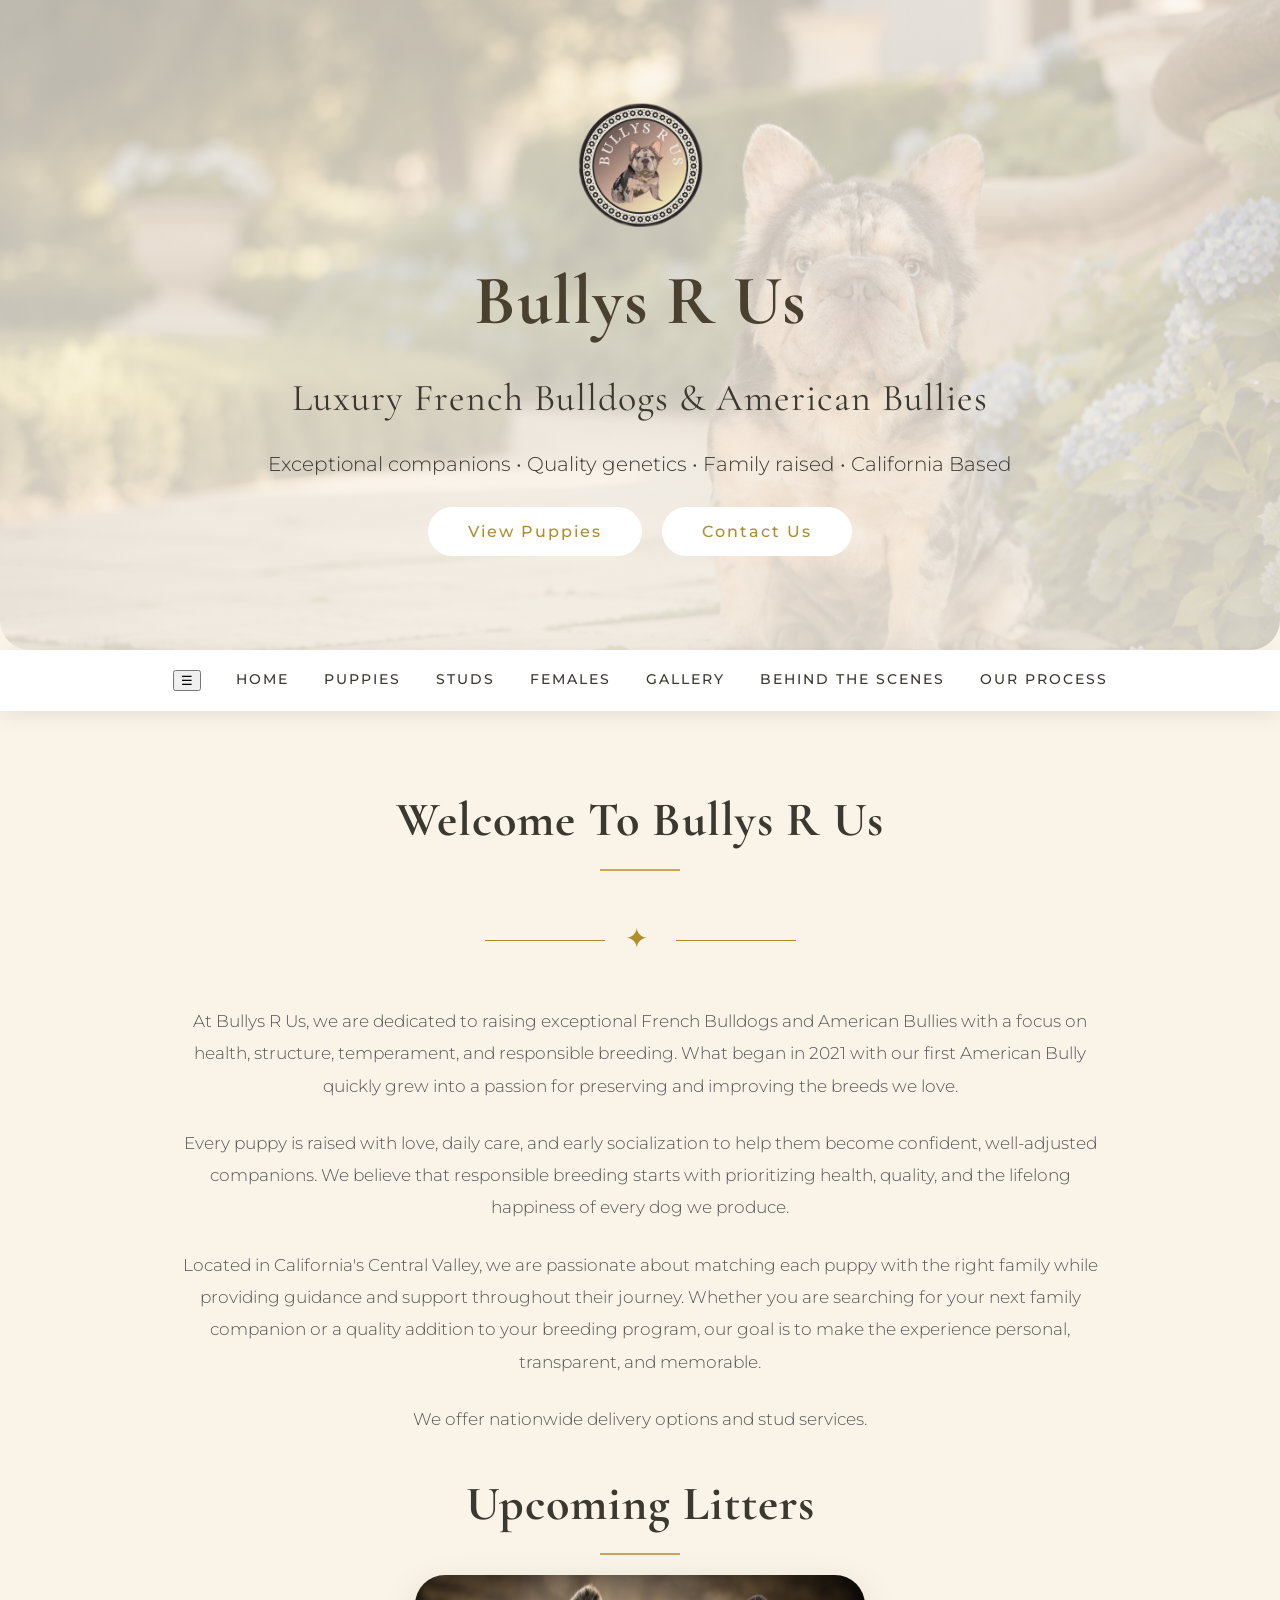
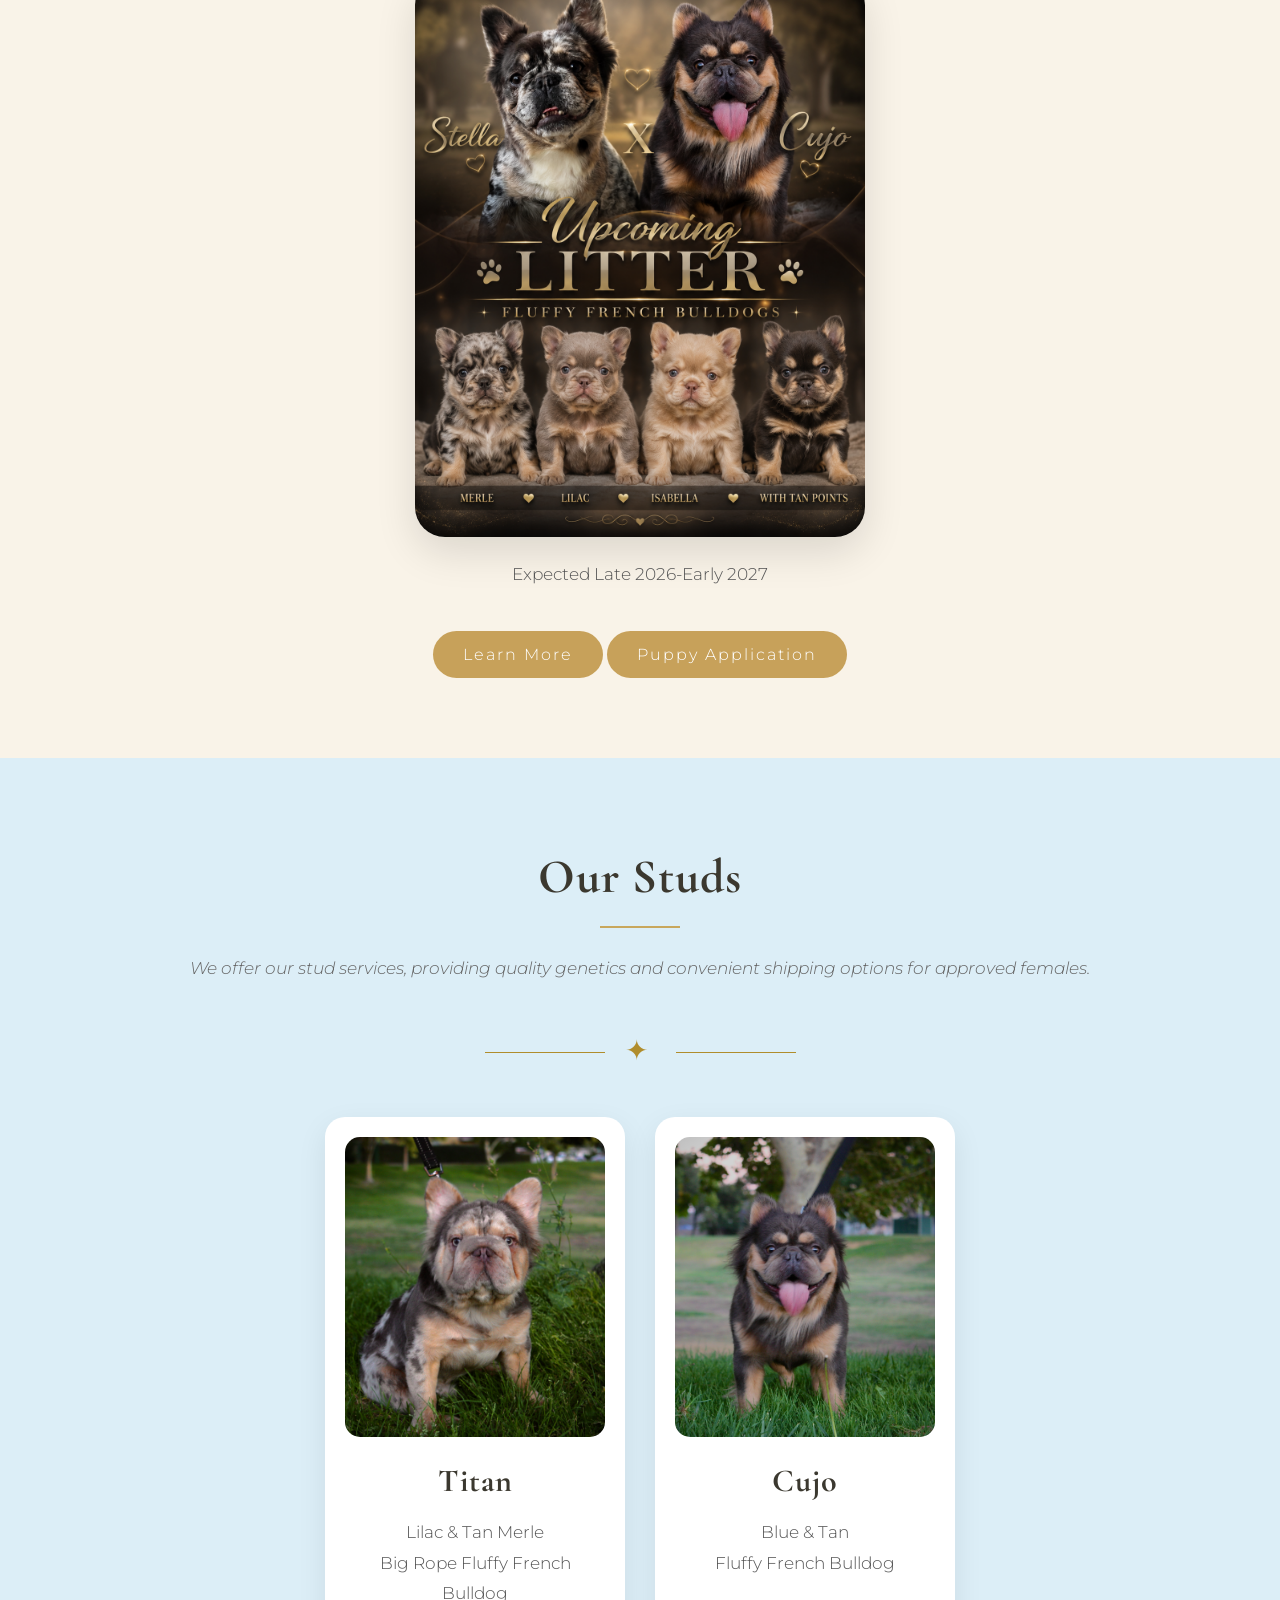
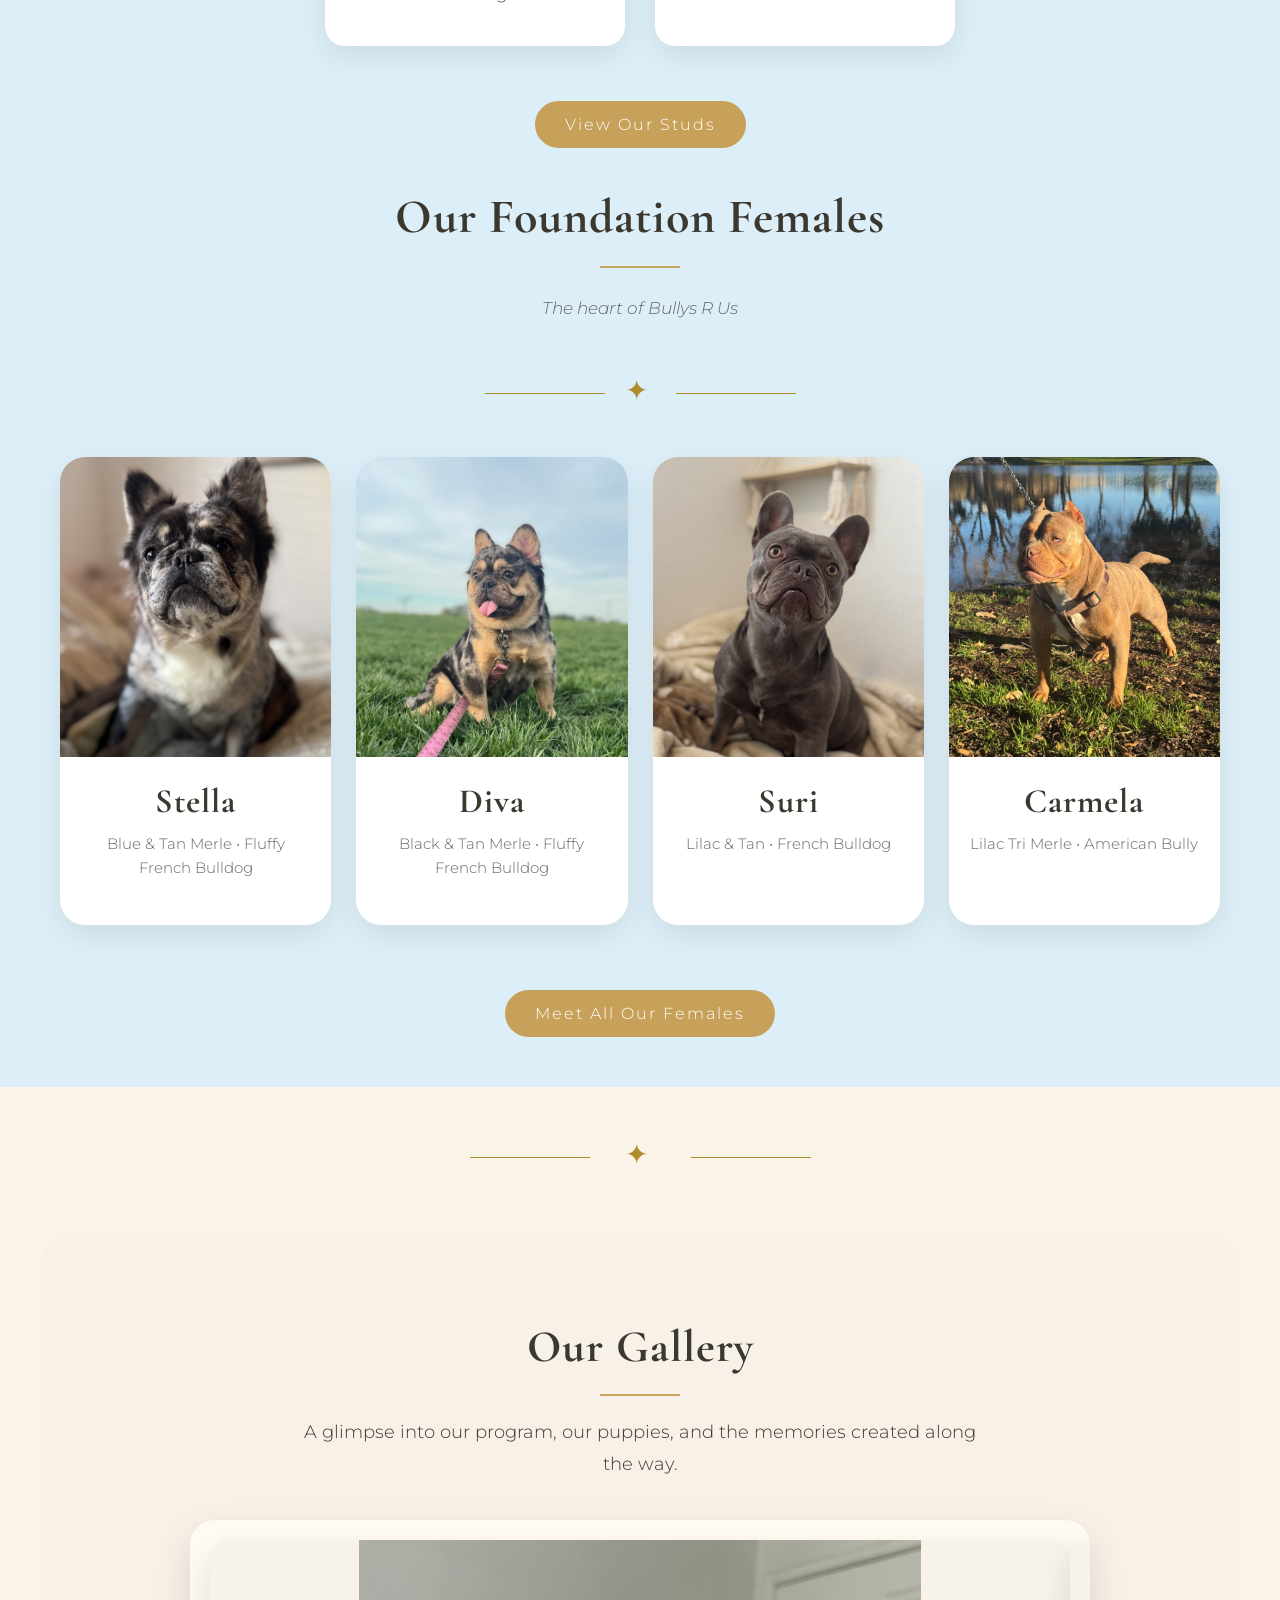
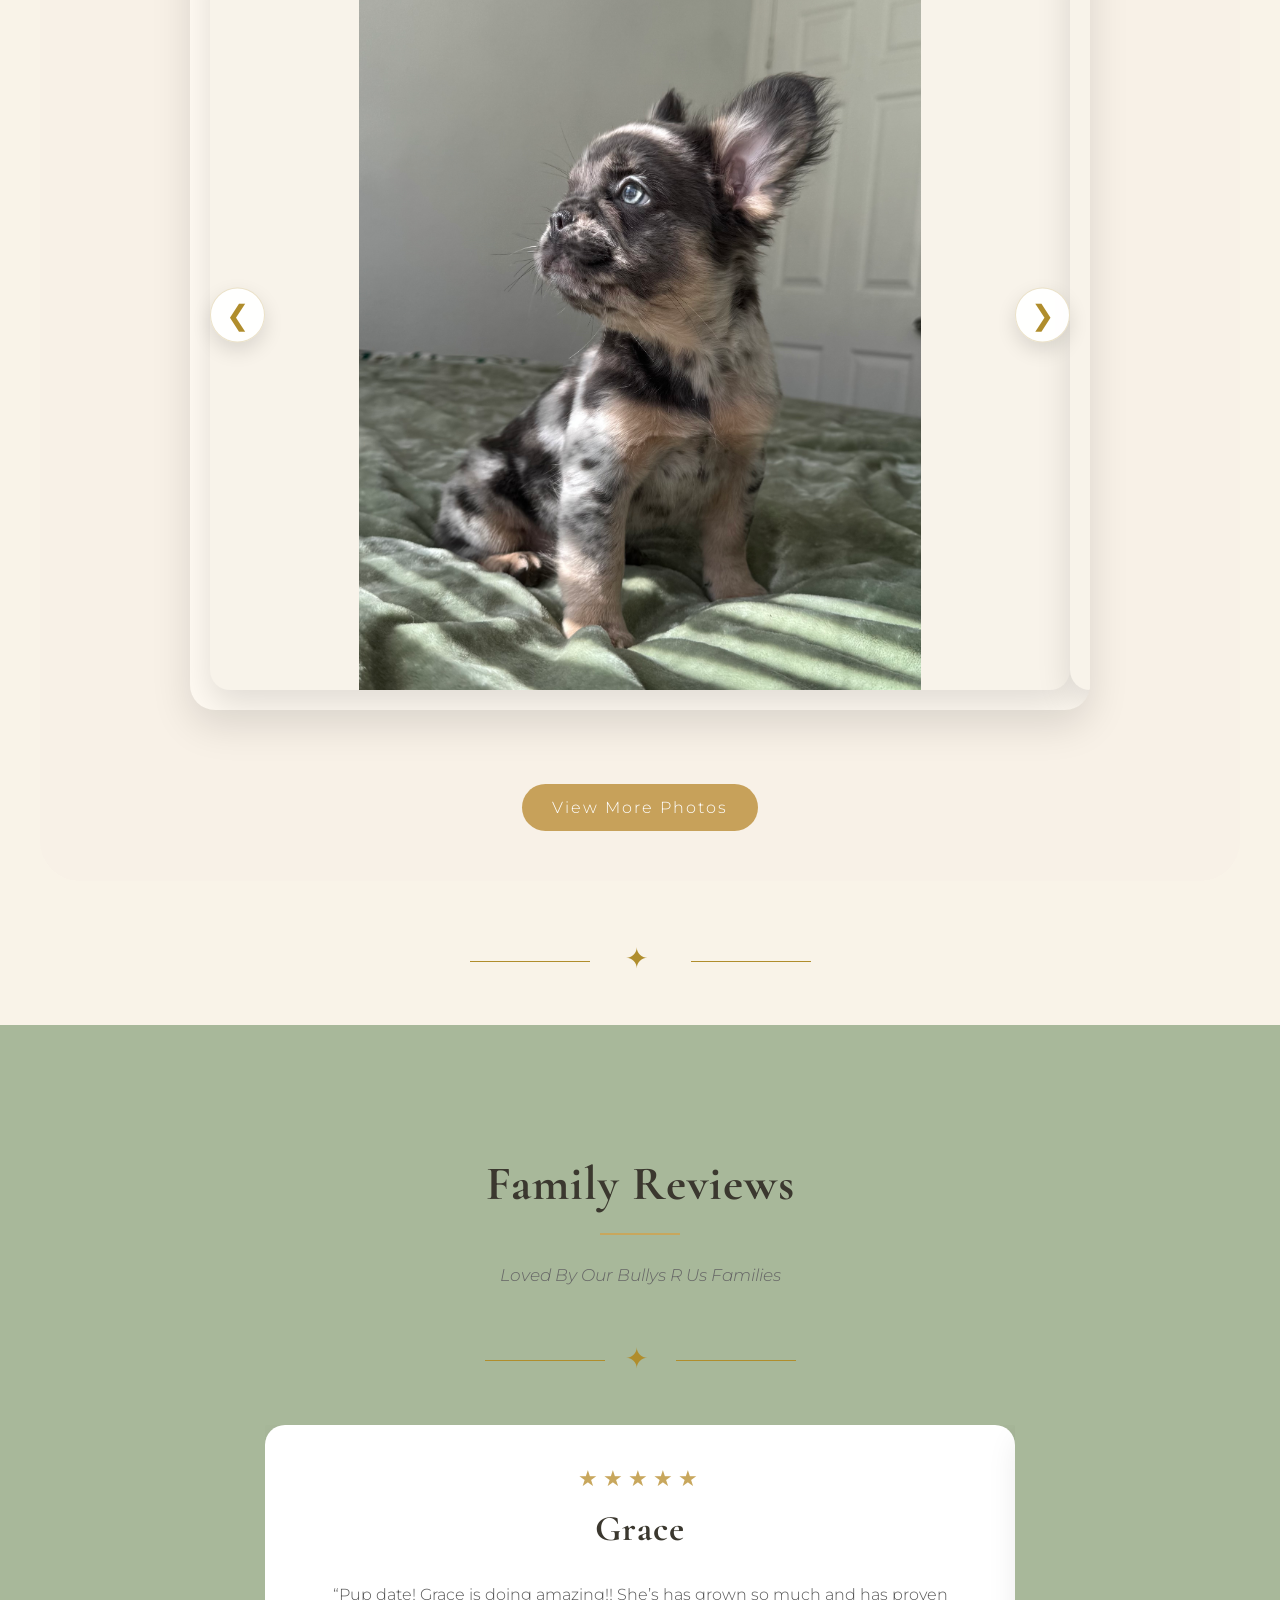
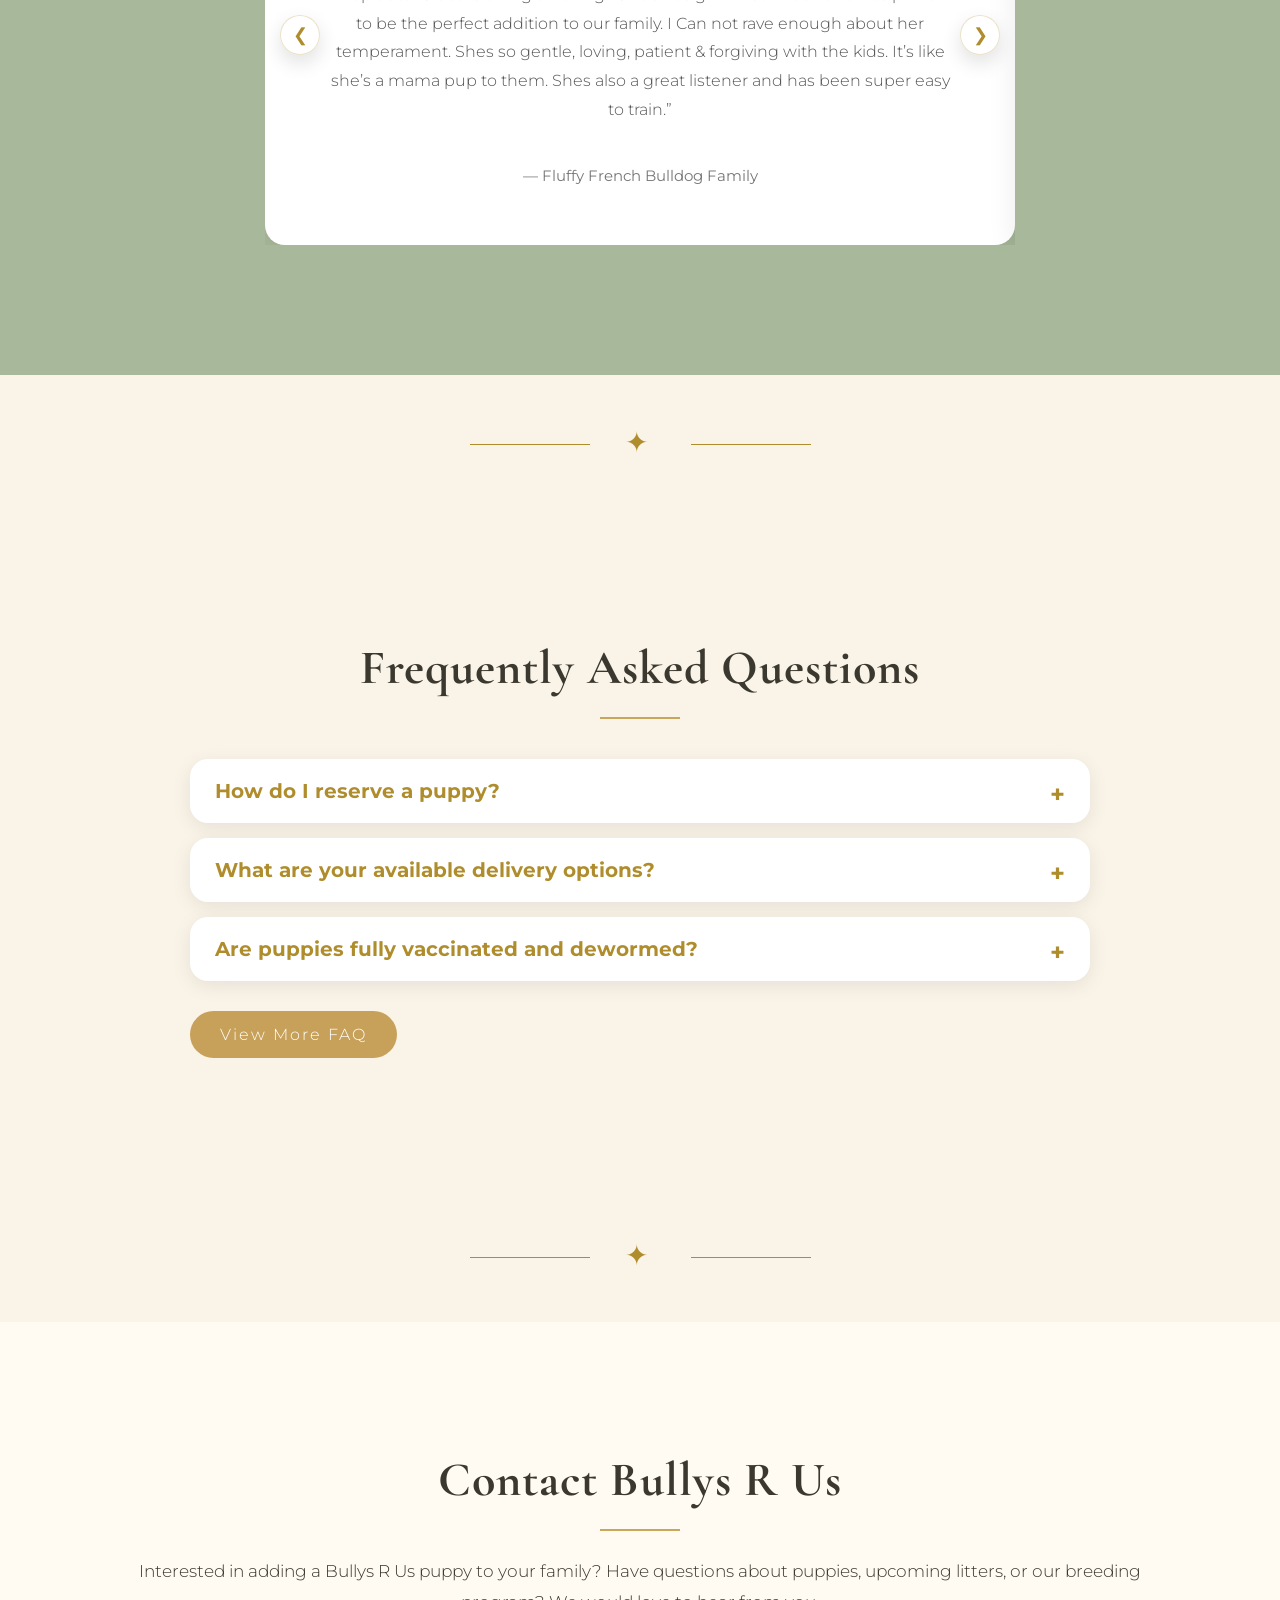
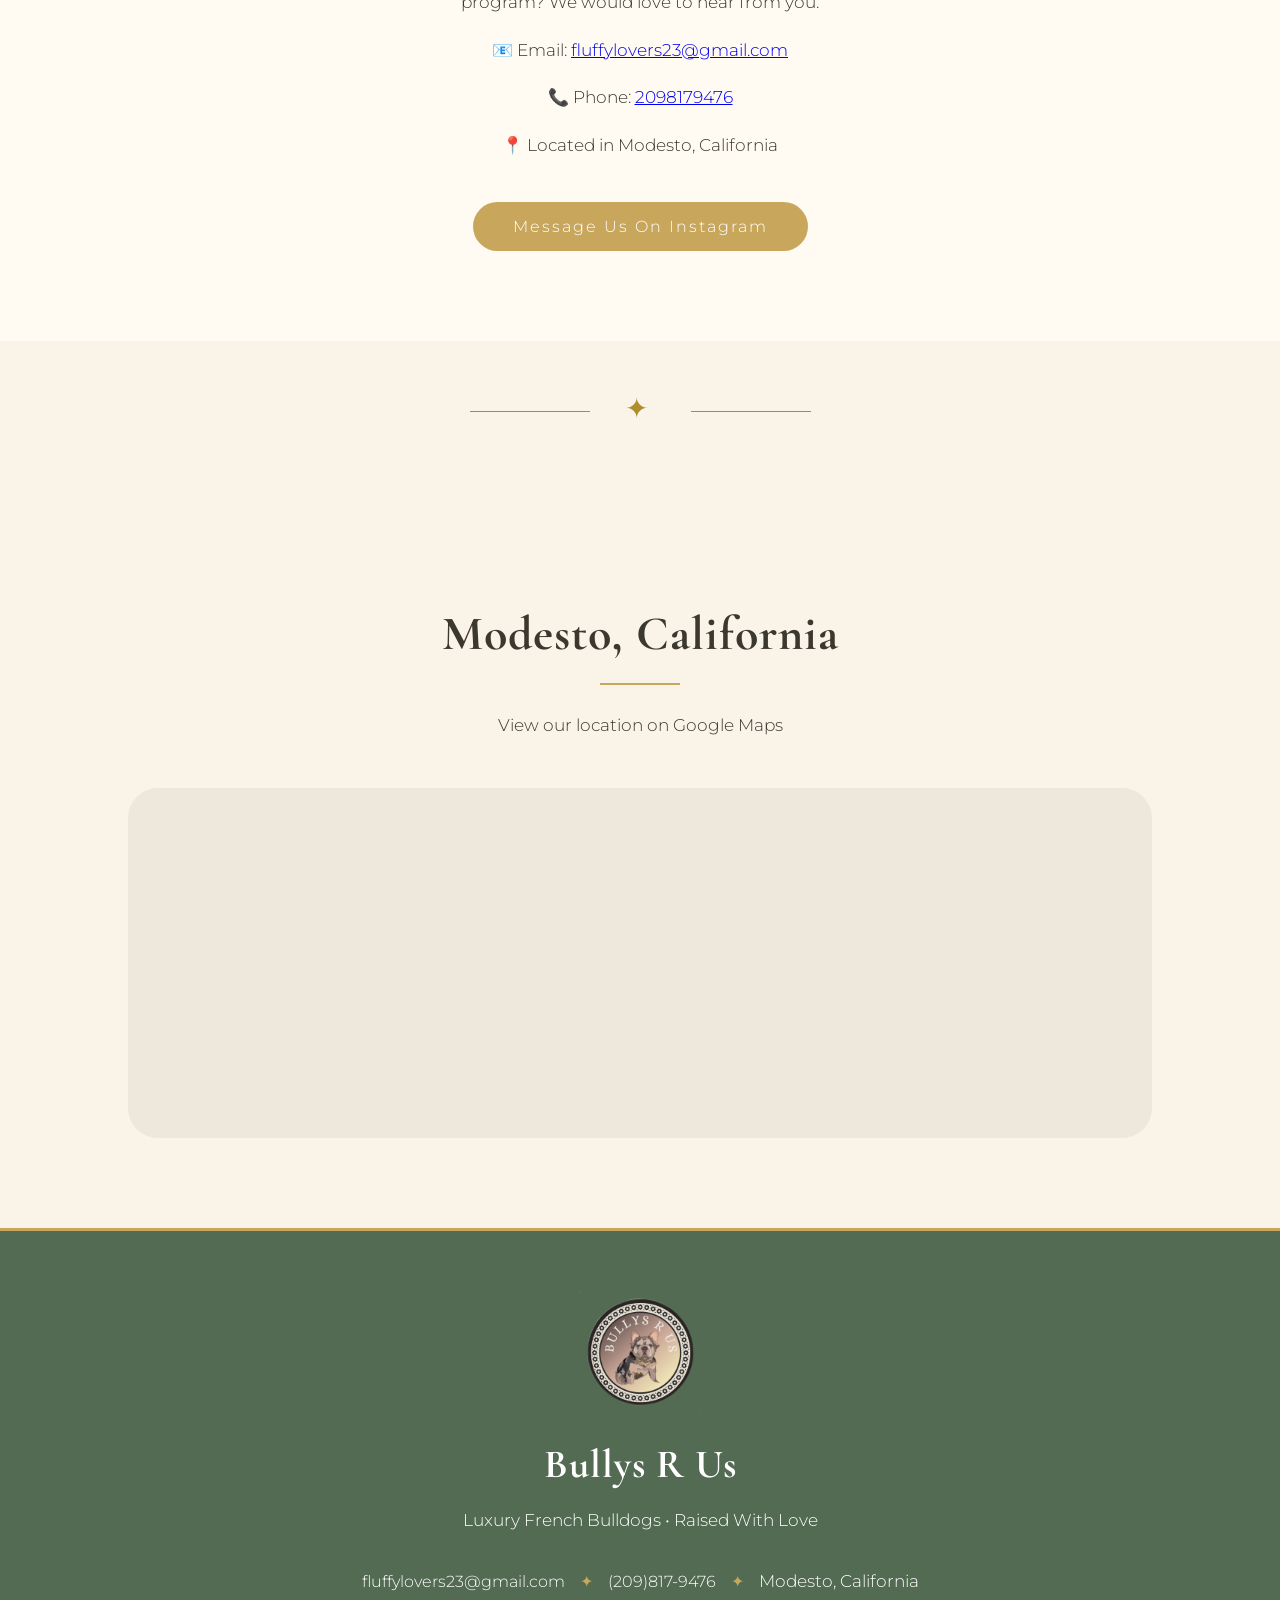
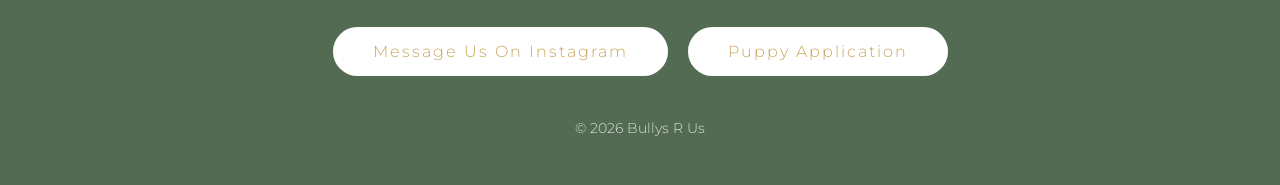
==== commit 30c8eb87: "Update index.html" ====
--- a/index.html
+++ b/index.html
@@ -38,7 +38,7 @@
 </p>
 <div class="hero-buttons">
 
-<a href="#puppies" class="hero-button">
+<a href="puppies.html" class="hero-button">
 View Puppies
 </a>
 
@@ -133,7 +133,7 @@
 <h2>Our Studs</h2>
 
 <p class="section-subtitle">
-We offer our stud services, providing quality genetics and convenient shipping options for approved breeding programs nationwide.
+We offer our stud services, providing quality genetics and convenient shipping options for approved females.
 </p>
 
 <div class="divider">✦</div>
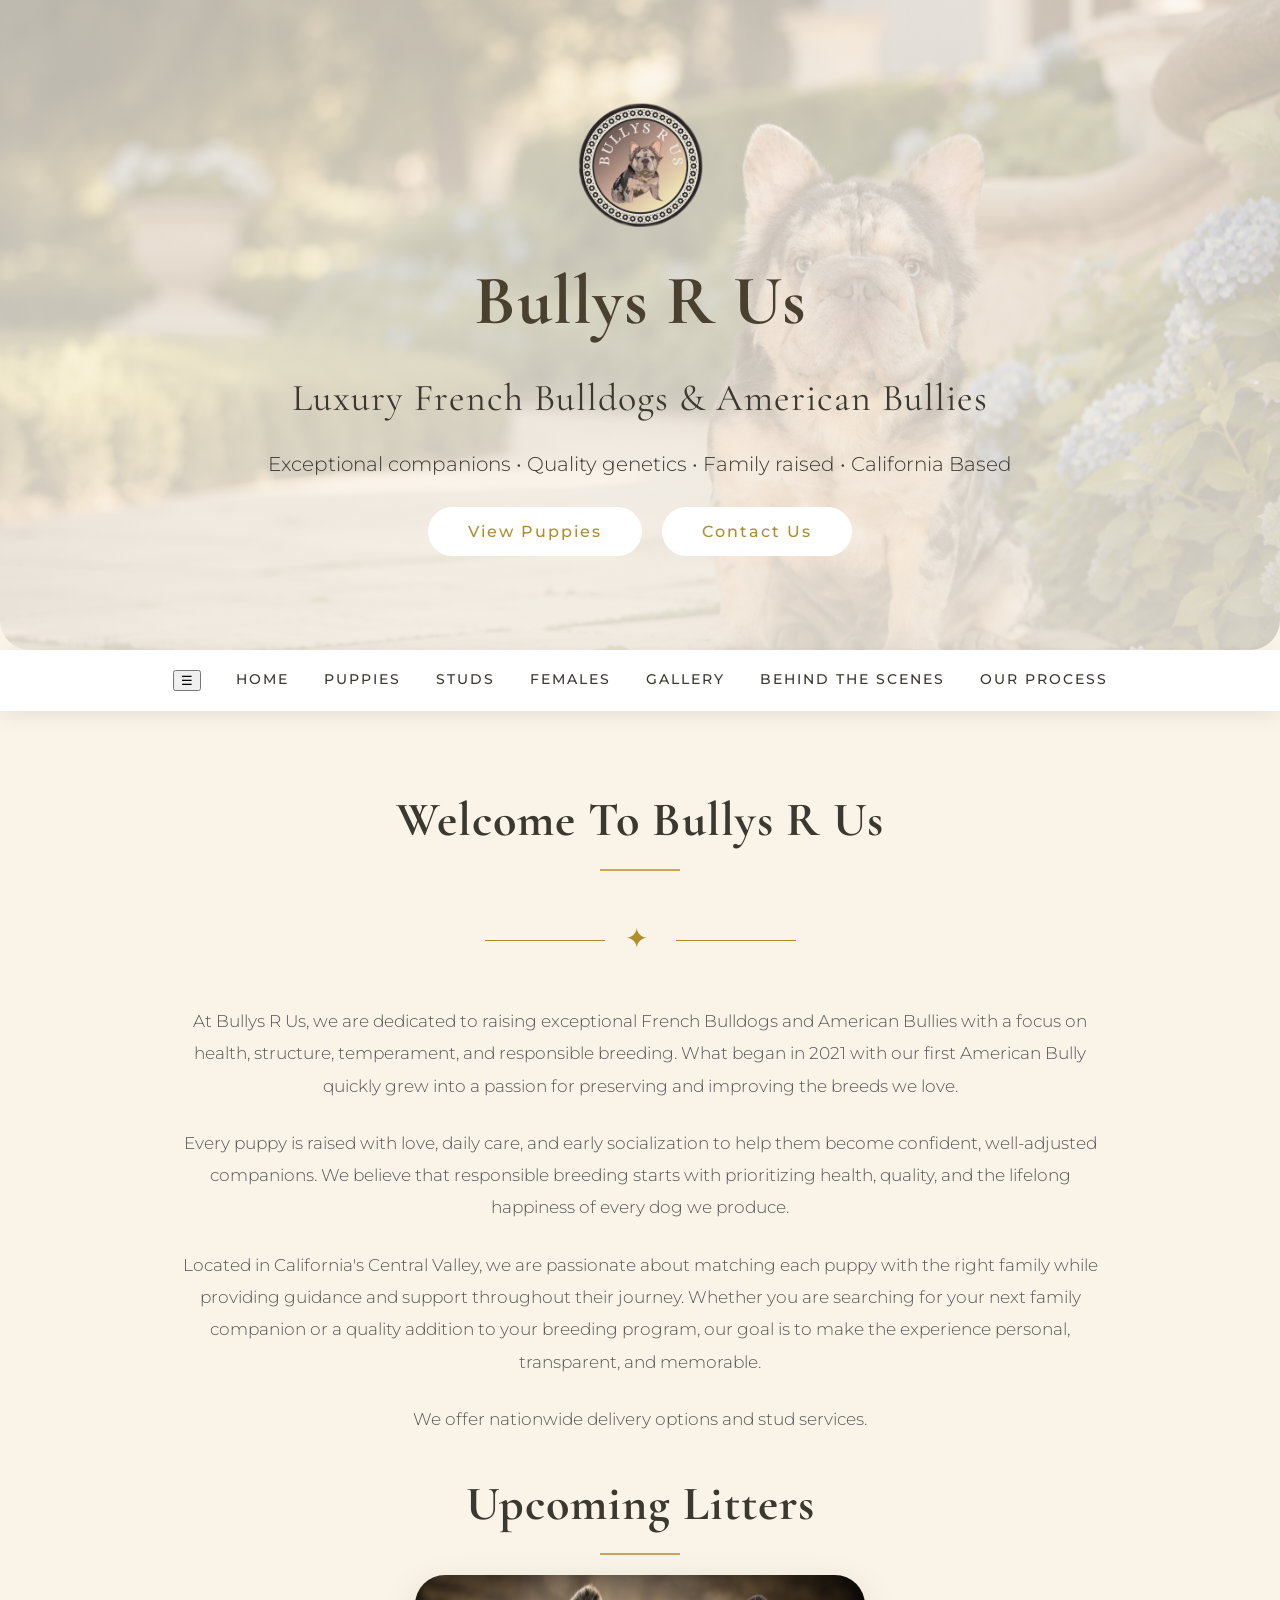
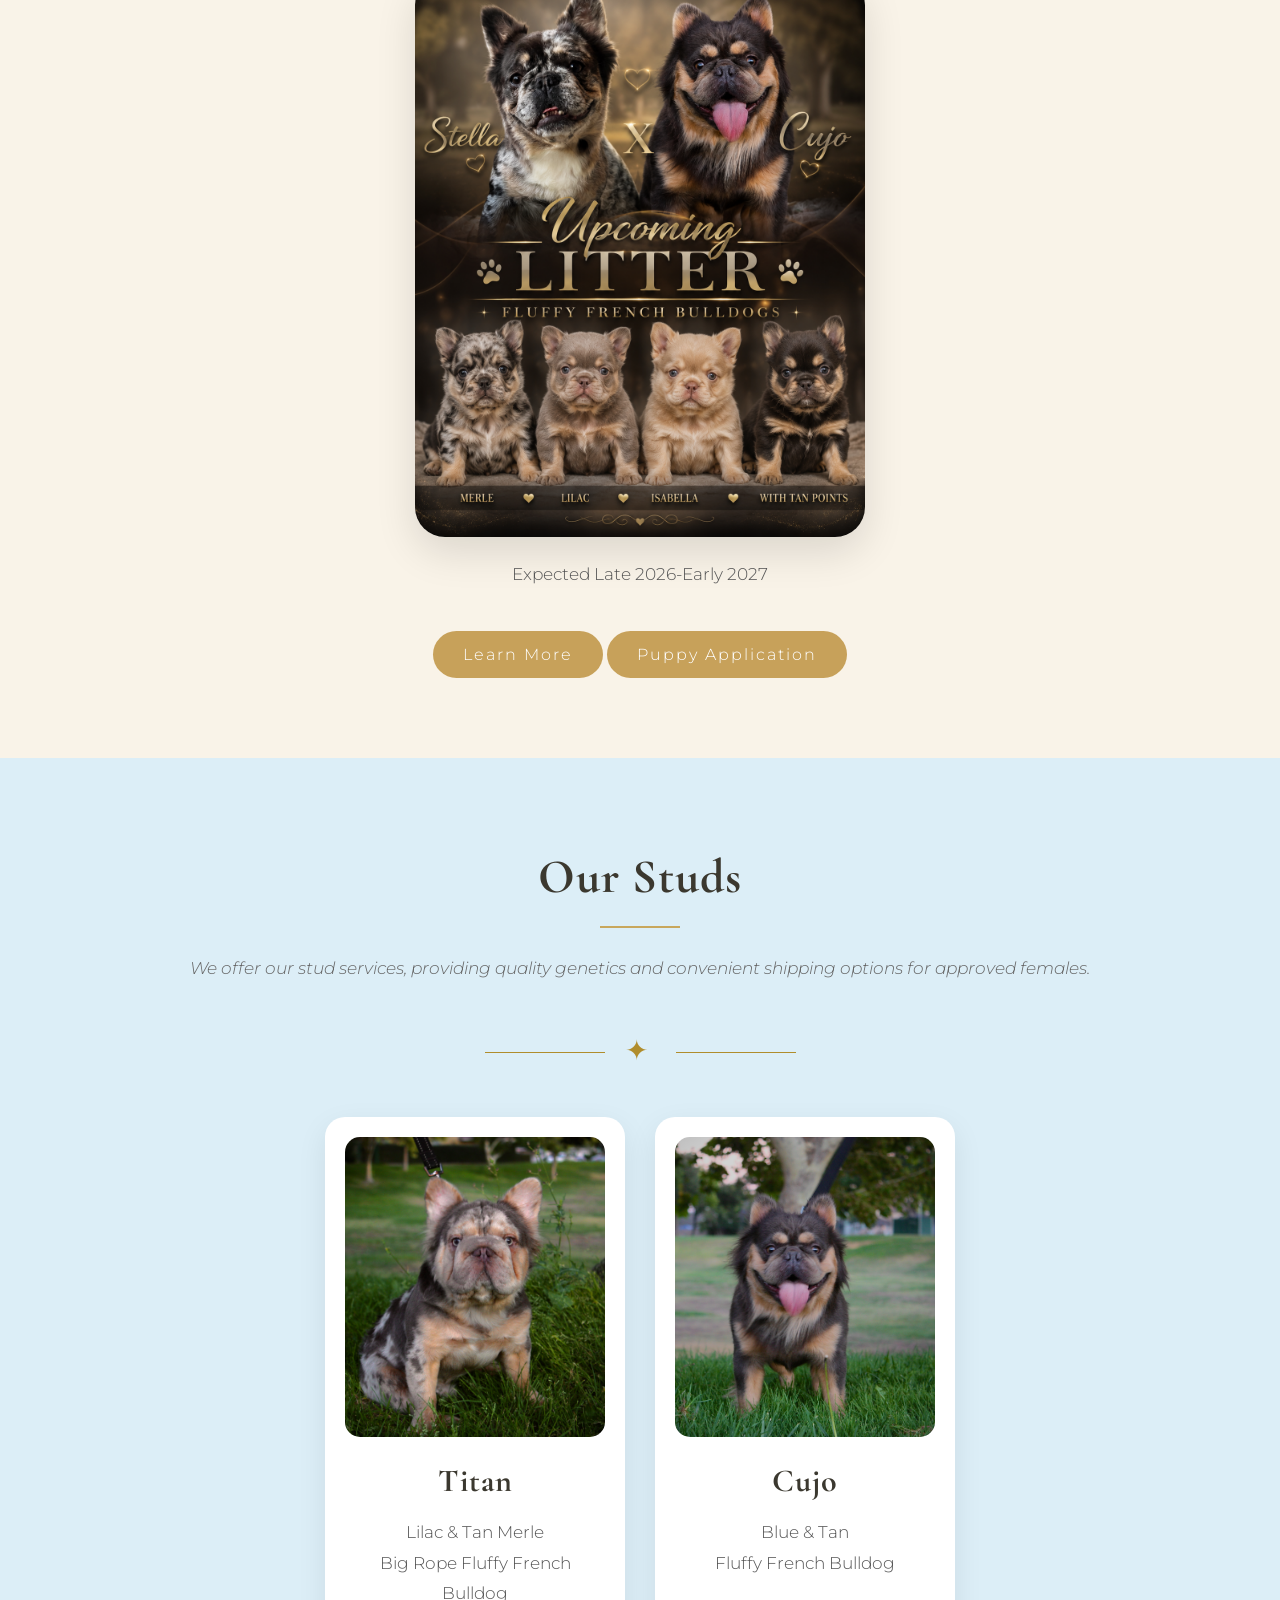
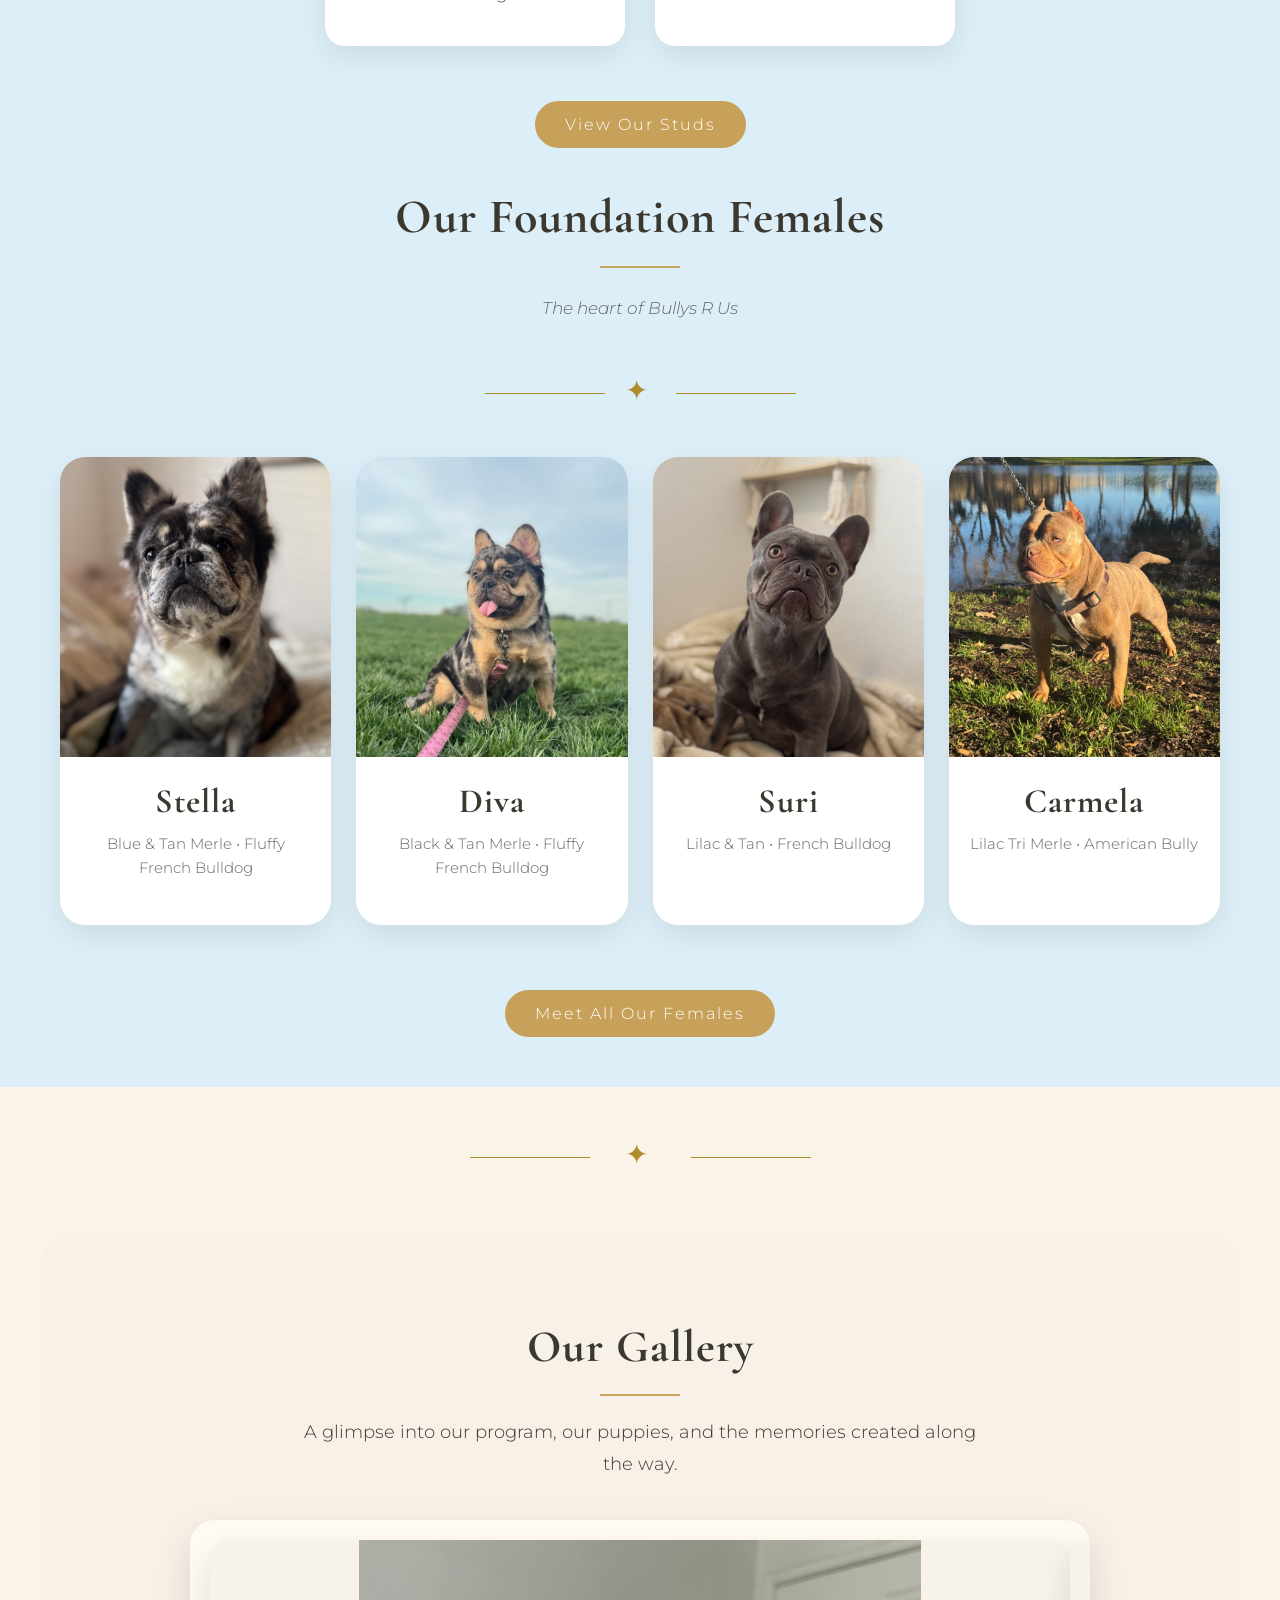
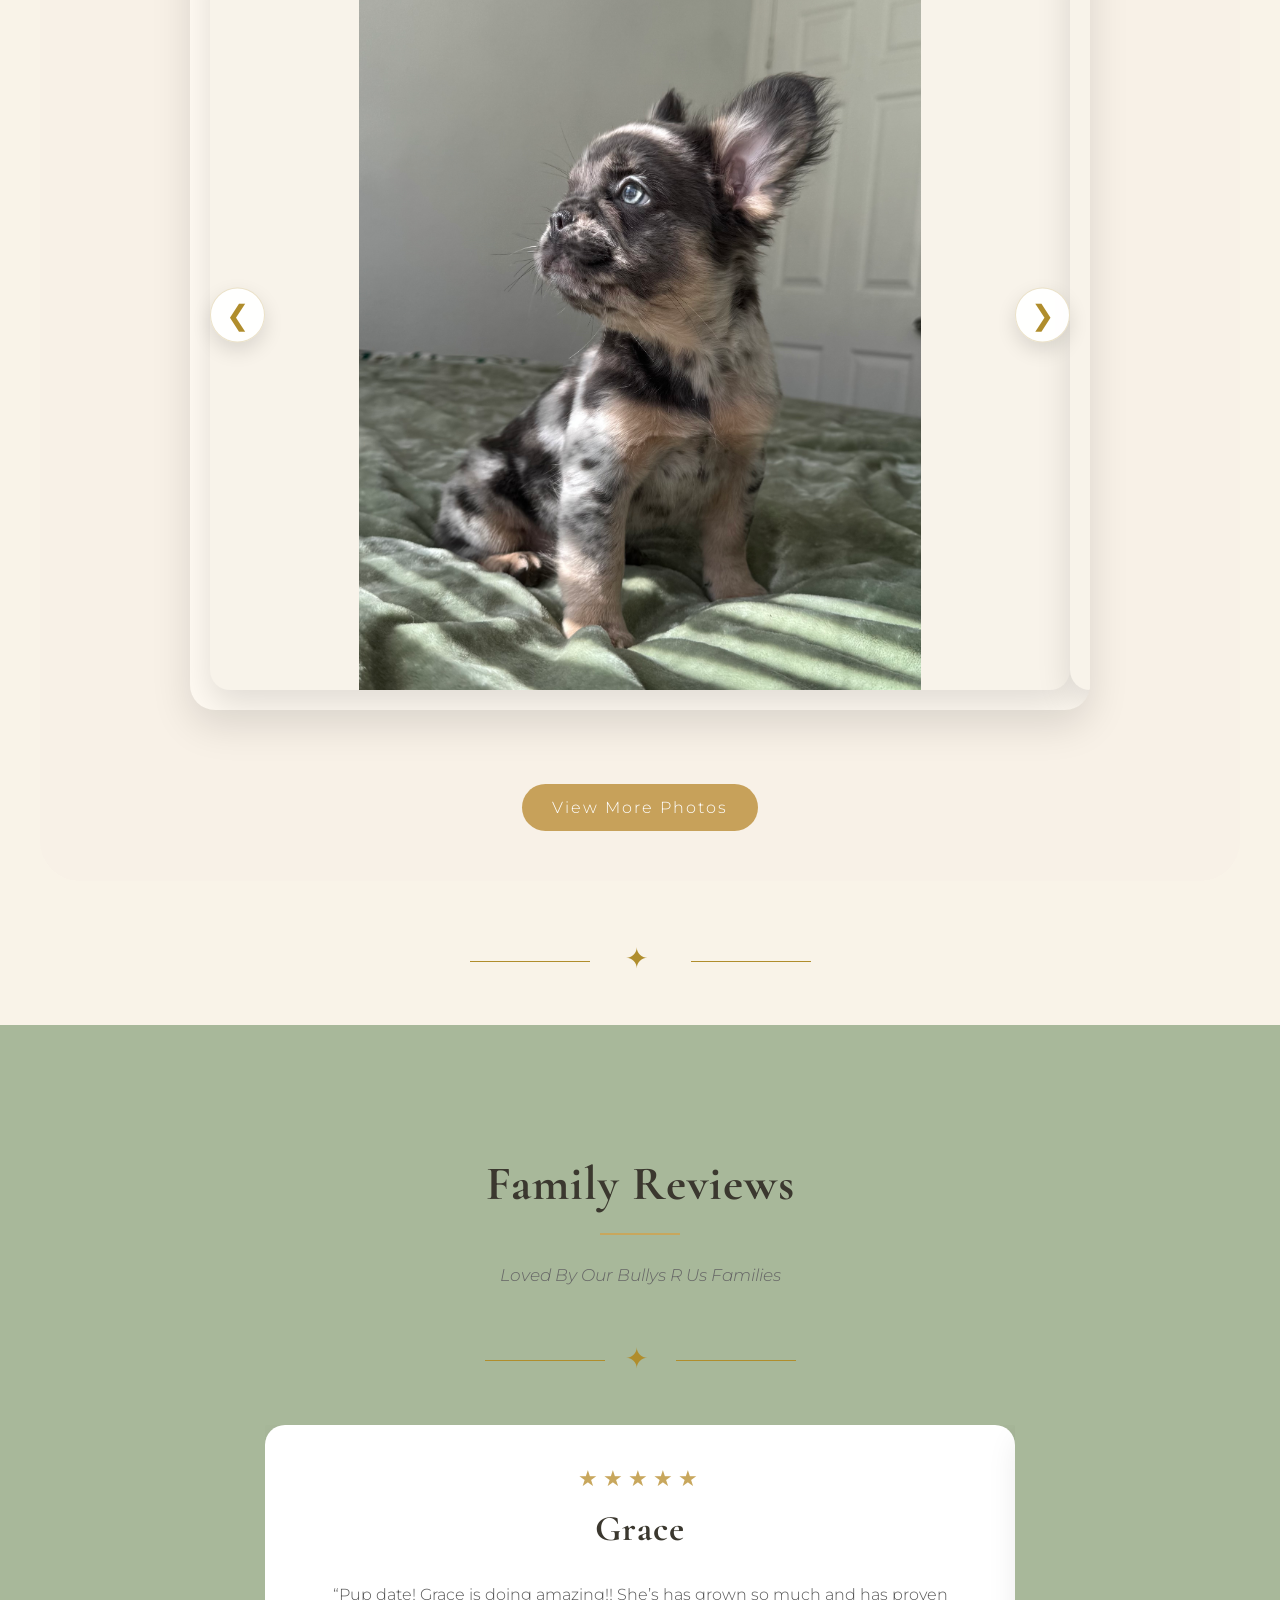
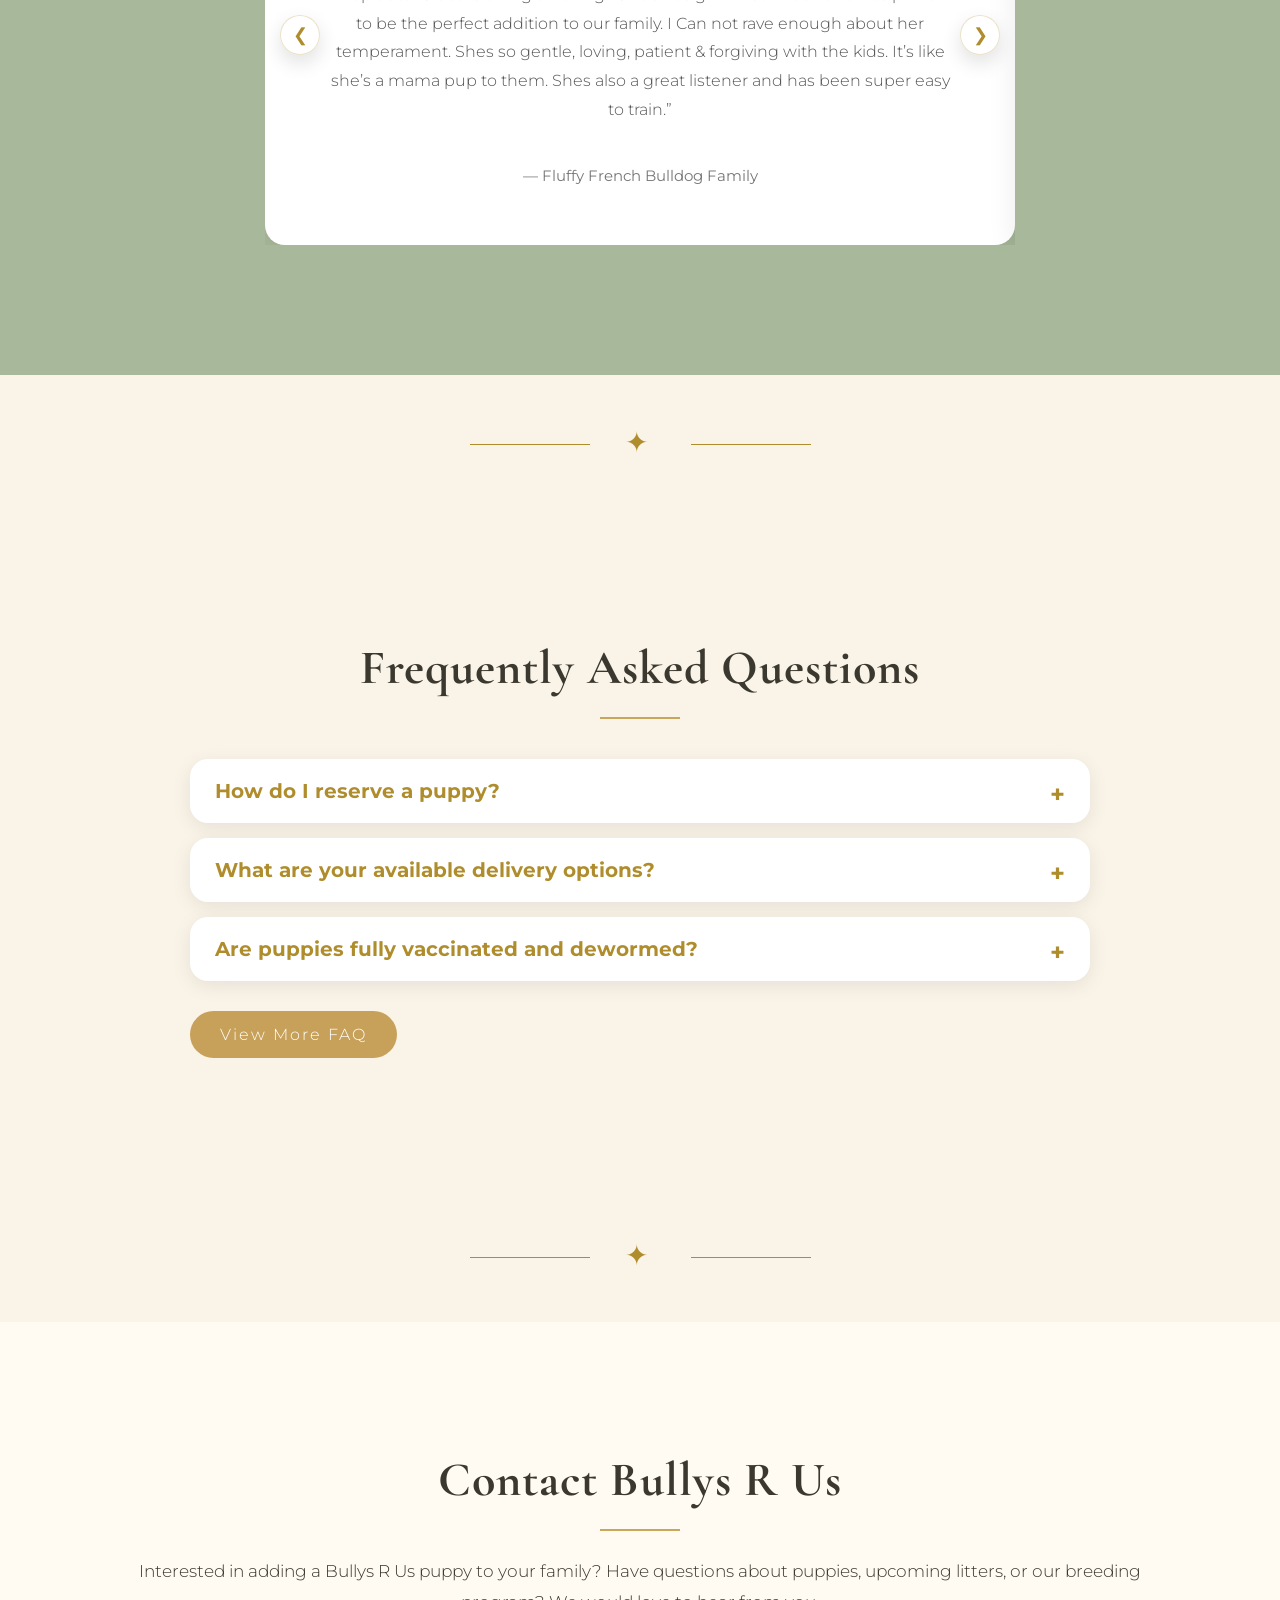
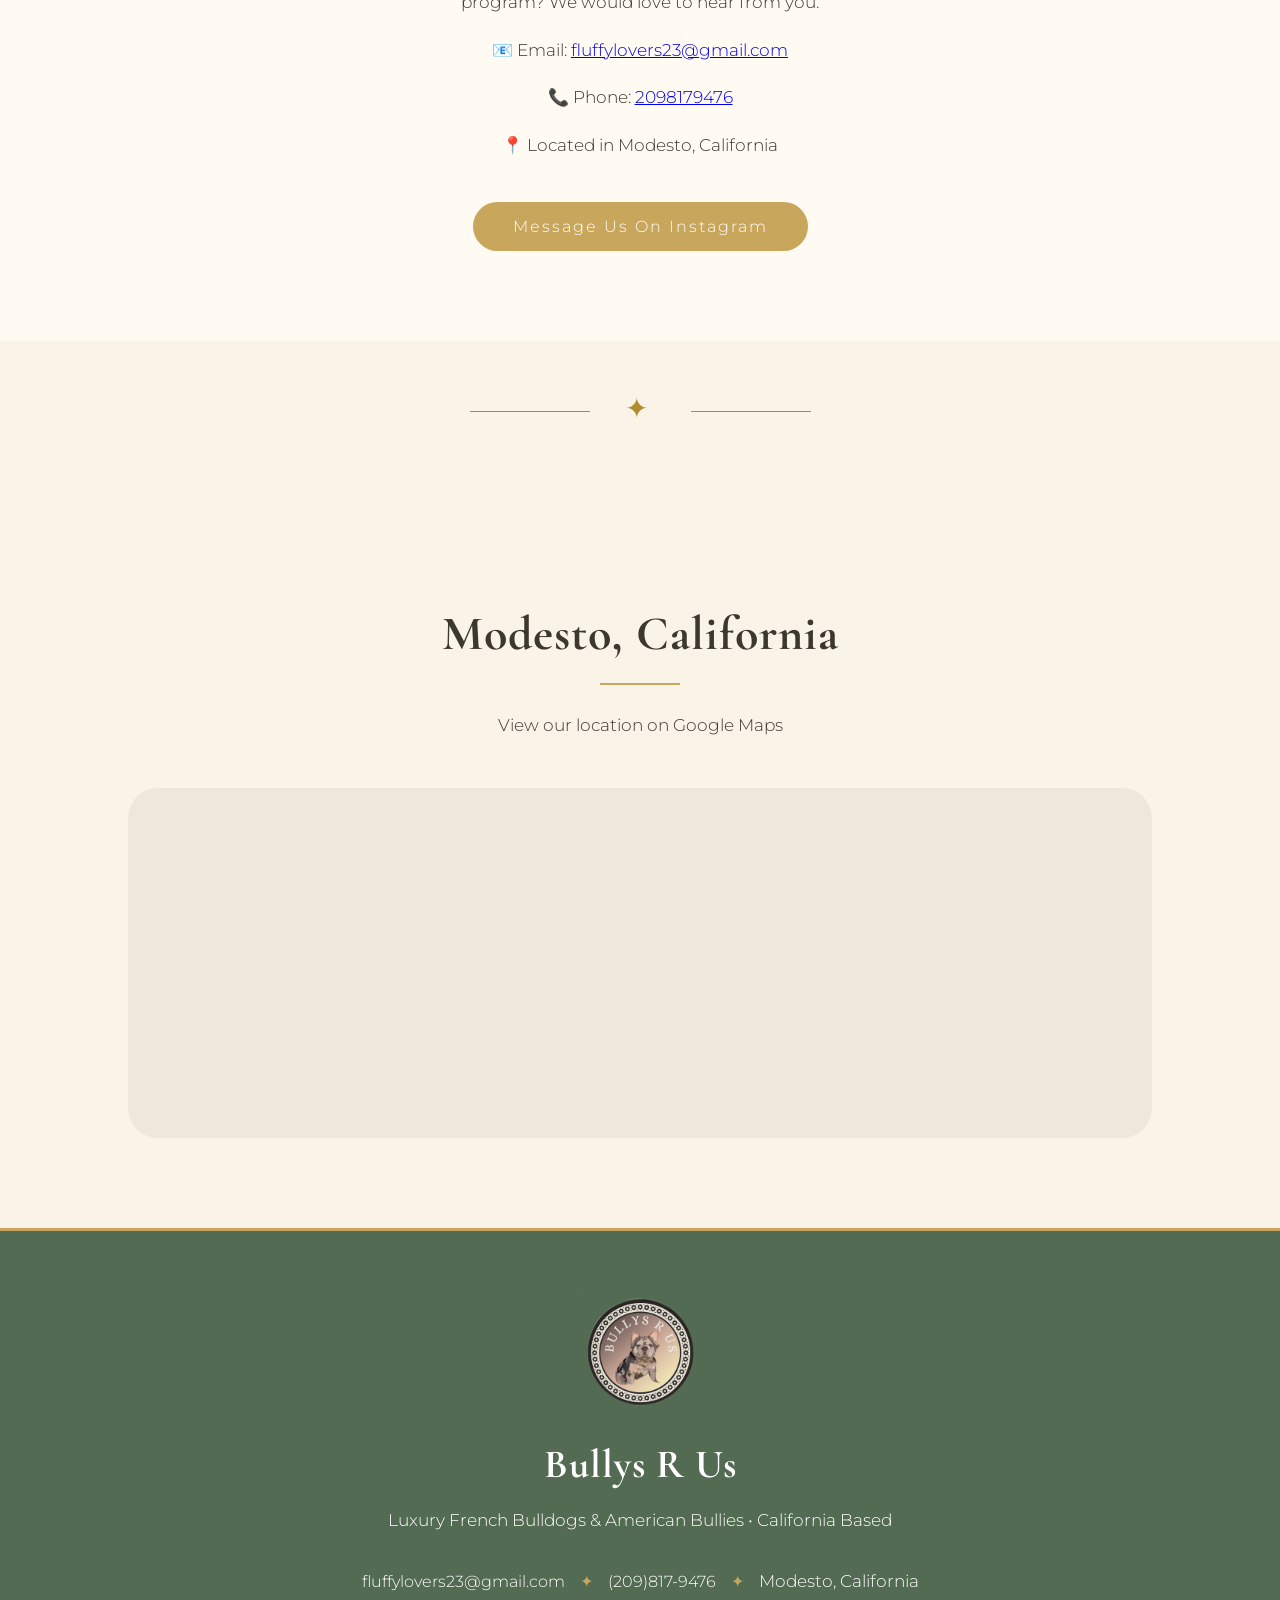
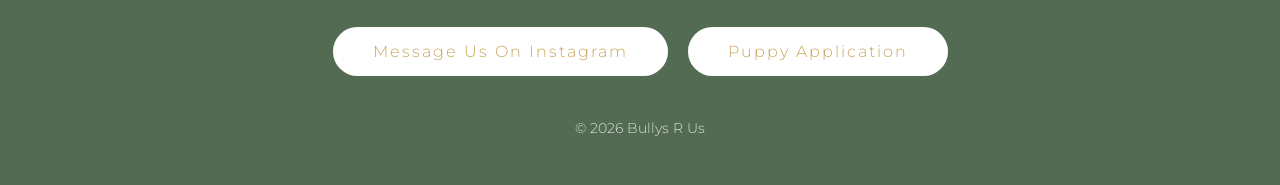
==== commit 55e4c1ae: "Update index.html" ====
--- a/index.html
+++ b/index.html
@@ -4,7 +4,7 @@
 <head>
 
 <meta charset="UTF-8">
-
+<meta name="google-site-verification" content="nXpxS4sWj6n89W4sqvKNqly2nkG7_oB9n8MS7Z2TUHw" />
 
 <title>Bullys R Us | Luxury French Bulldogs</title>
 
@@ -585,7 +585,7 @@
 <h3>Bullys R Us</h3>
 
 <p>
-Luxury French Bulldogs • Raised With Love
+Luxury French Bulldogs & American Bullies • California Based
 </p>
 
 
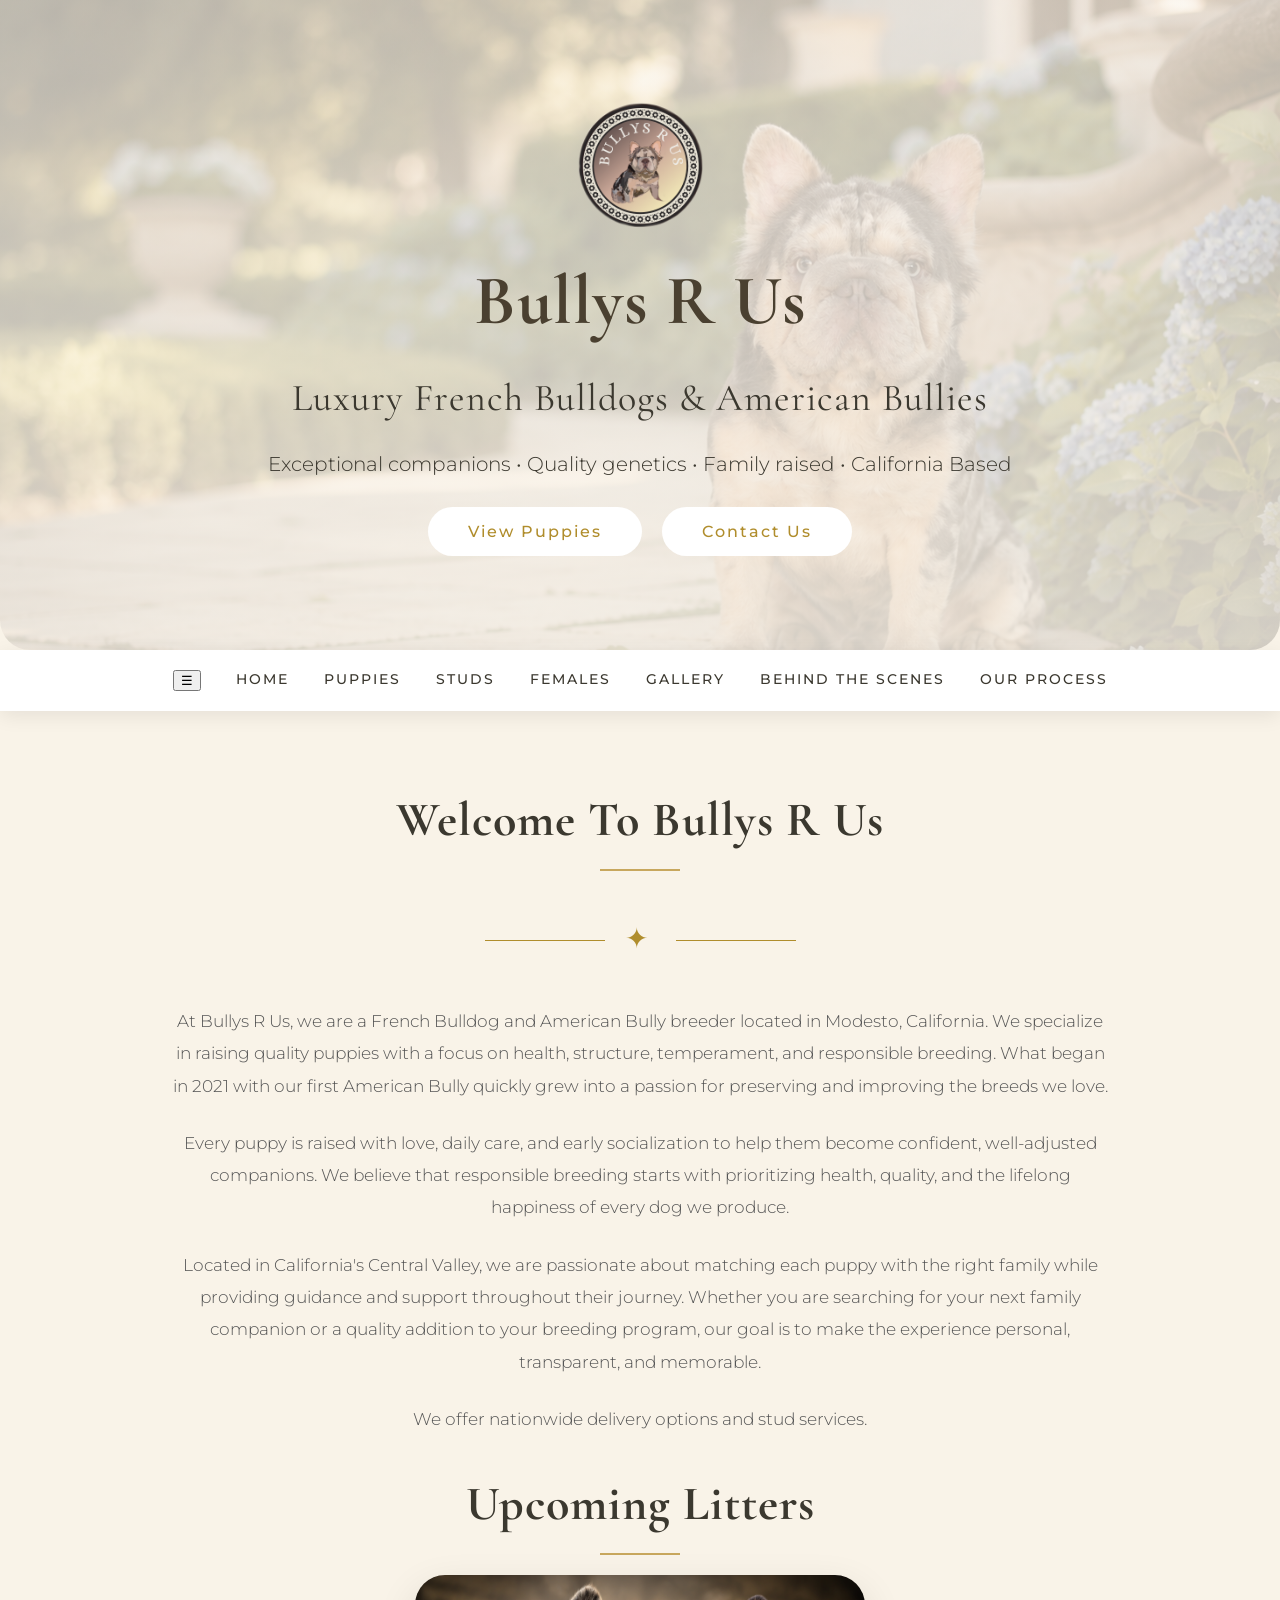
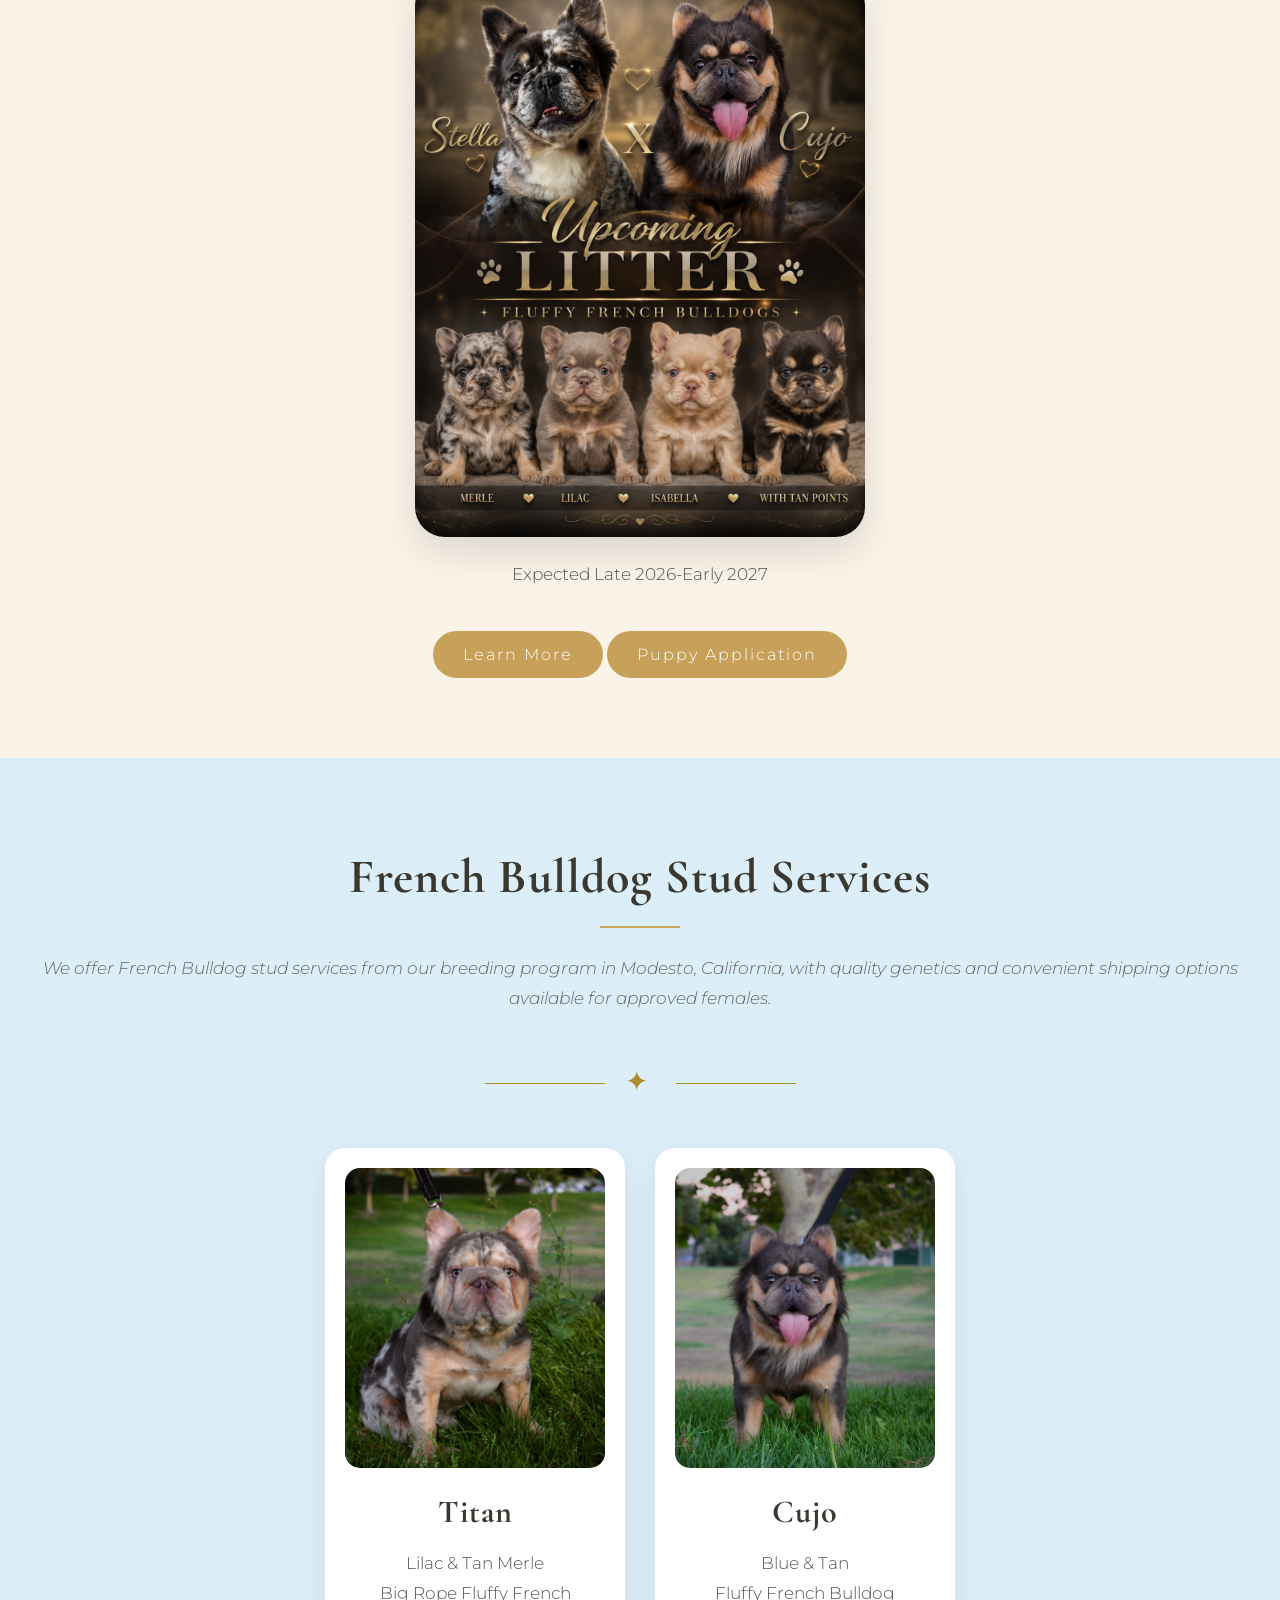
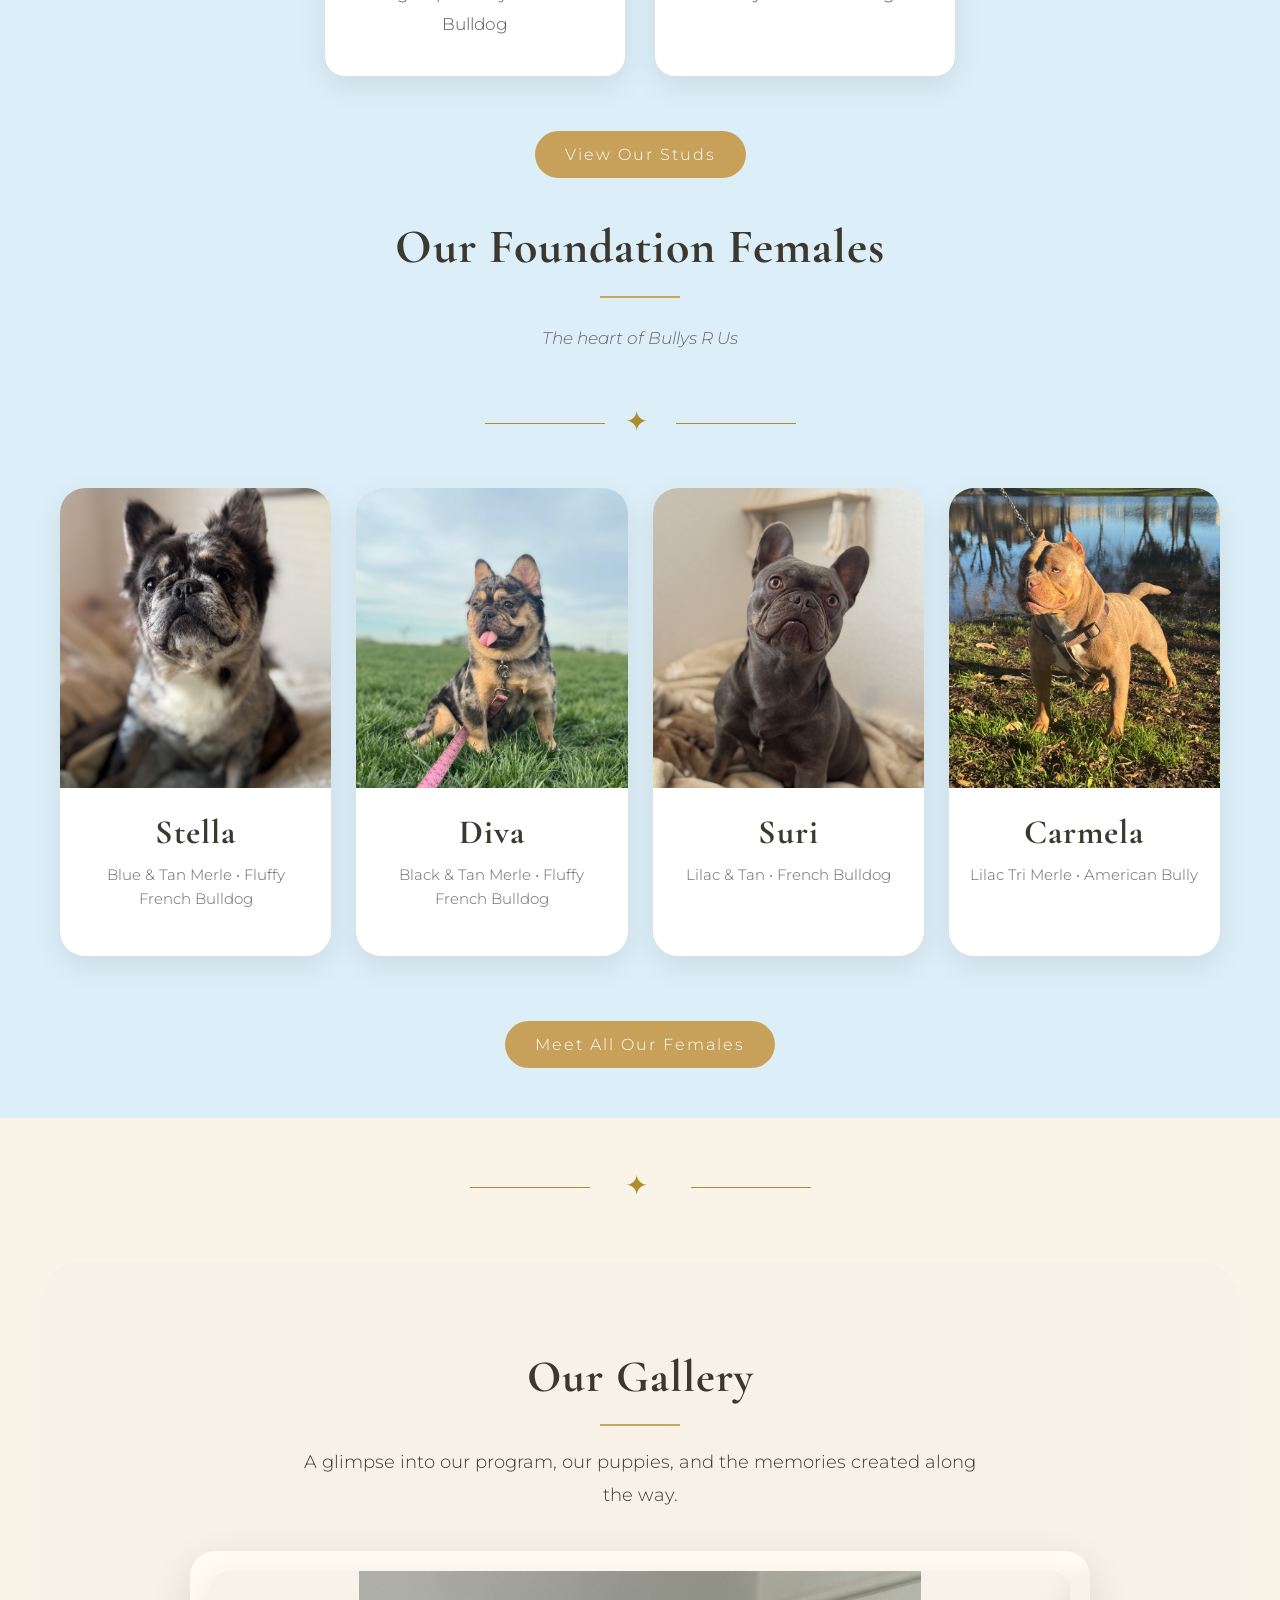
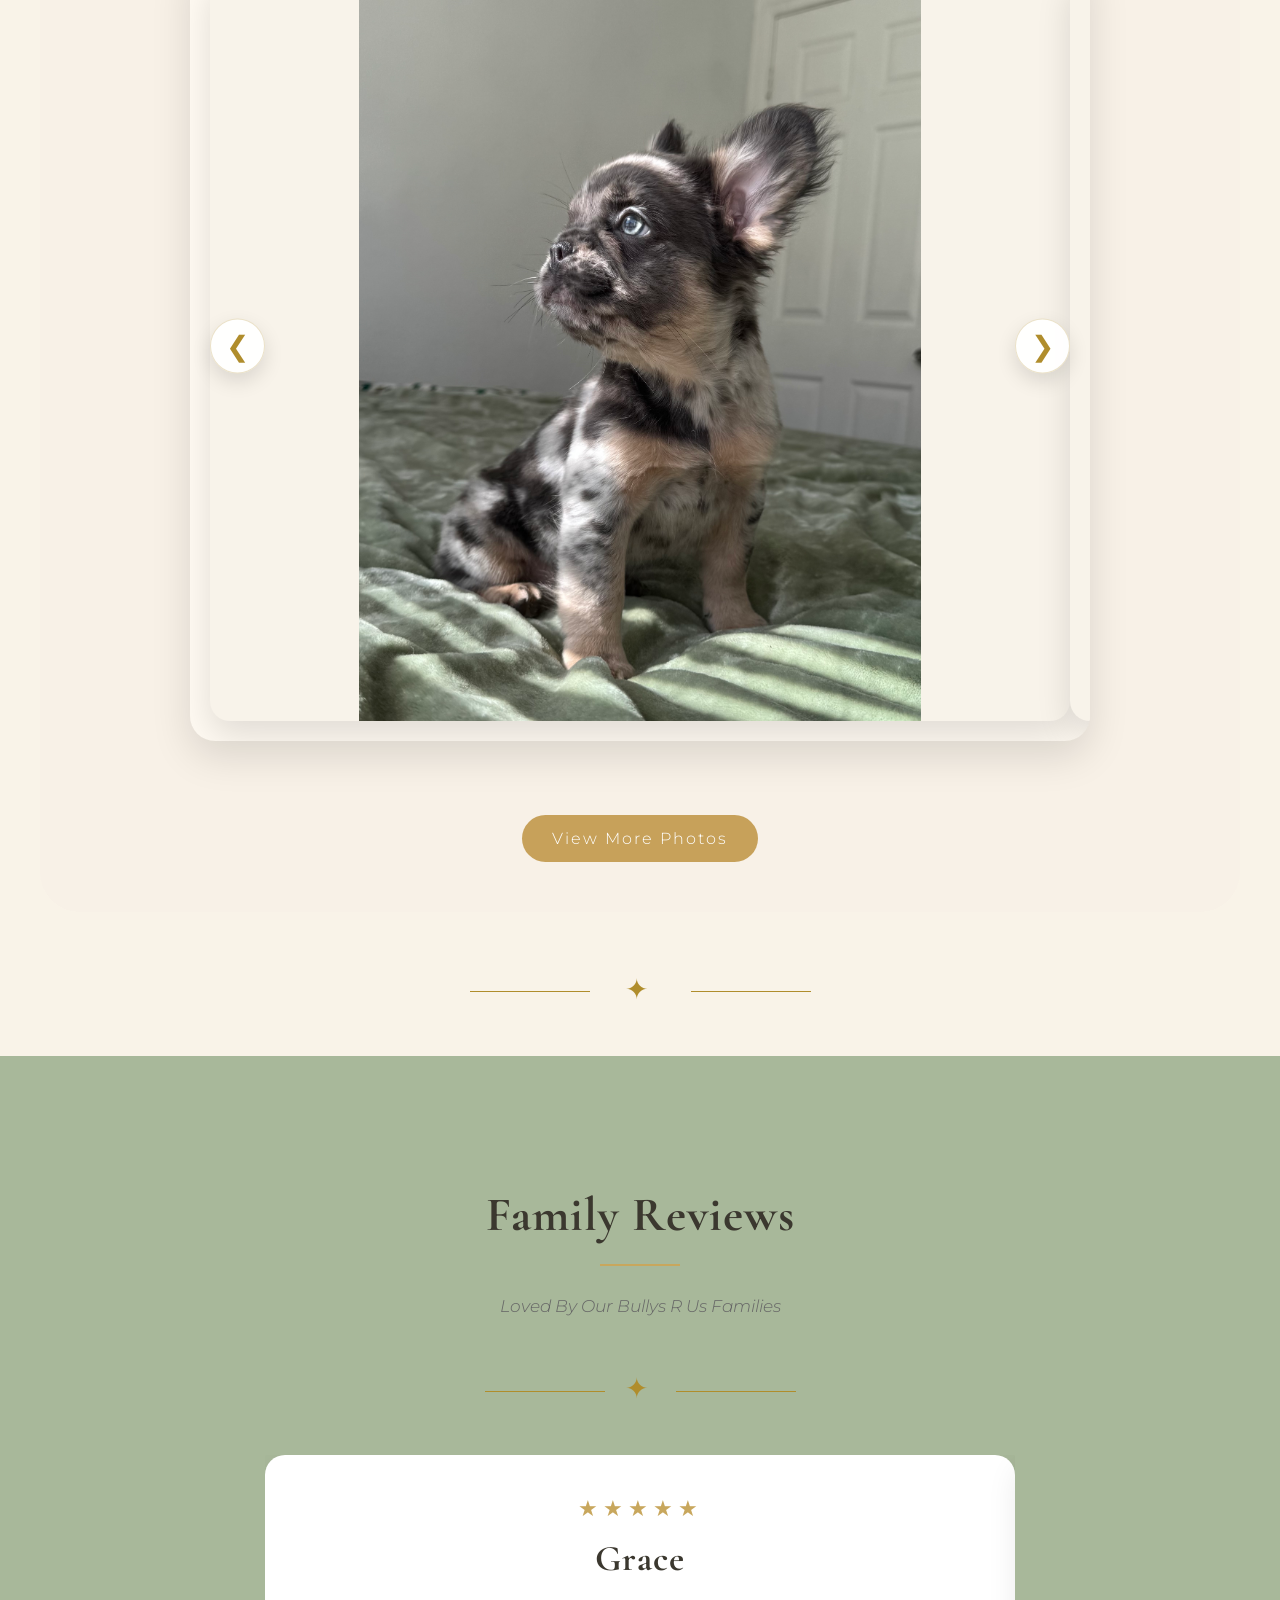
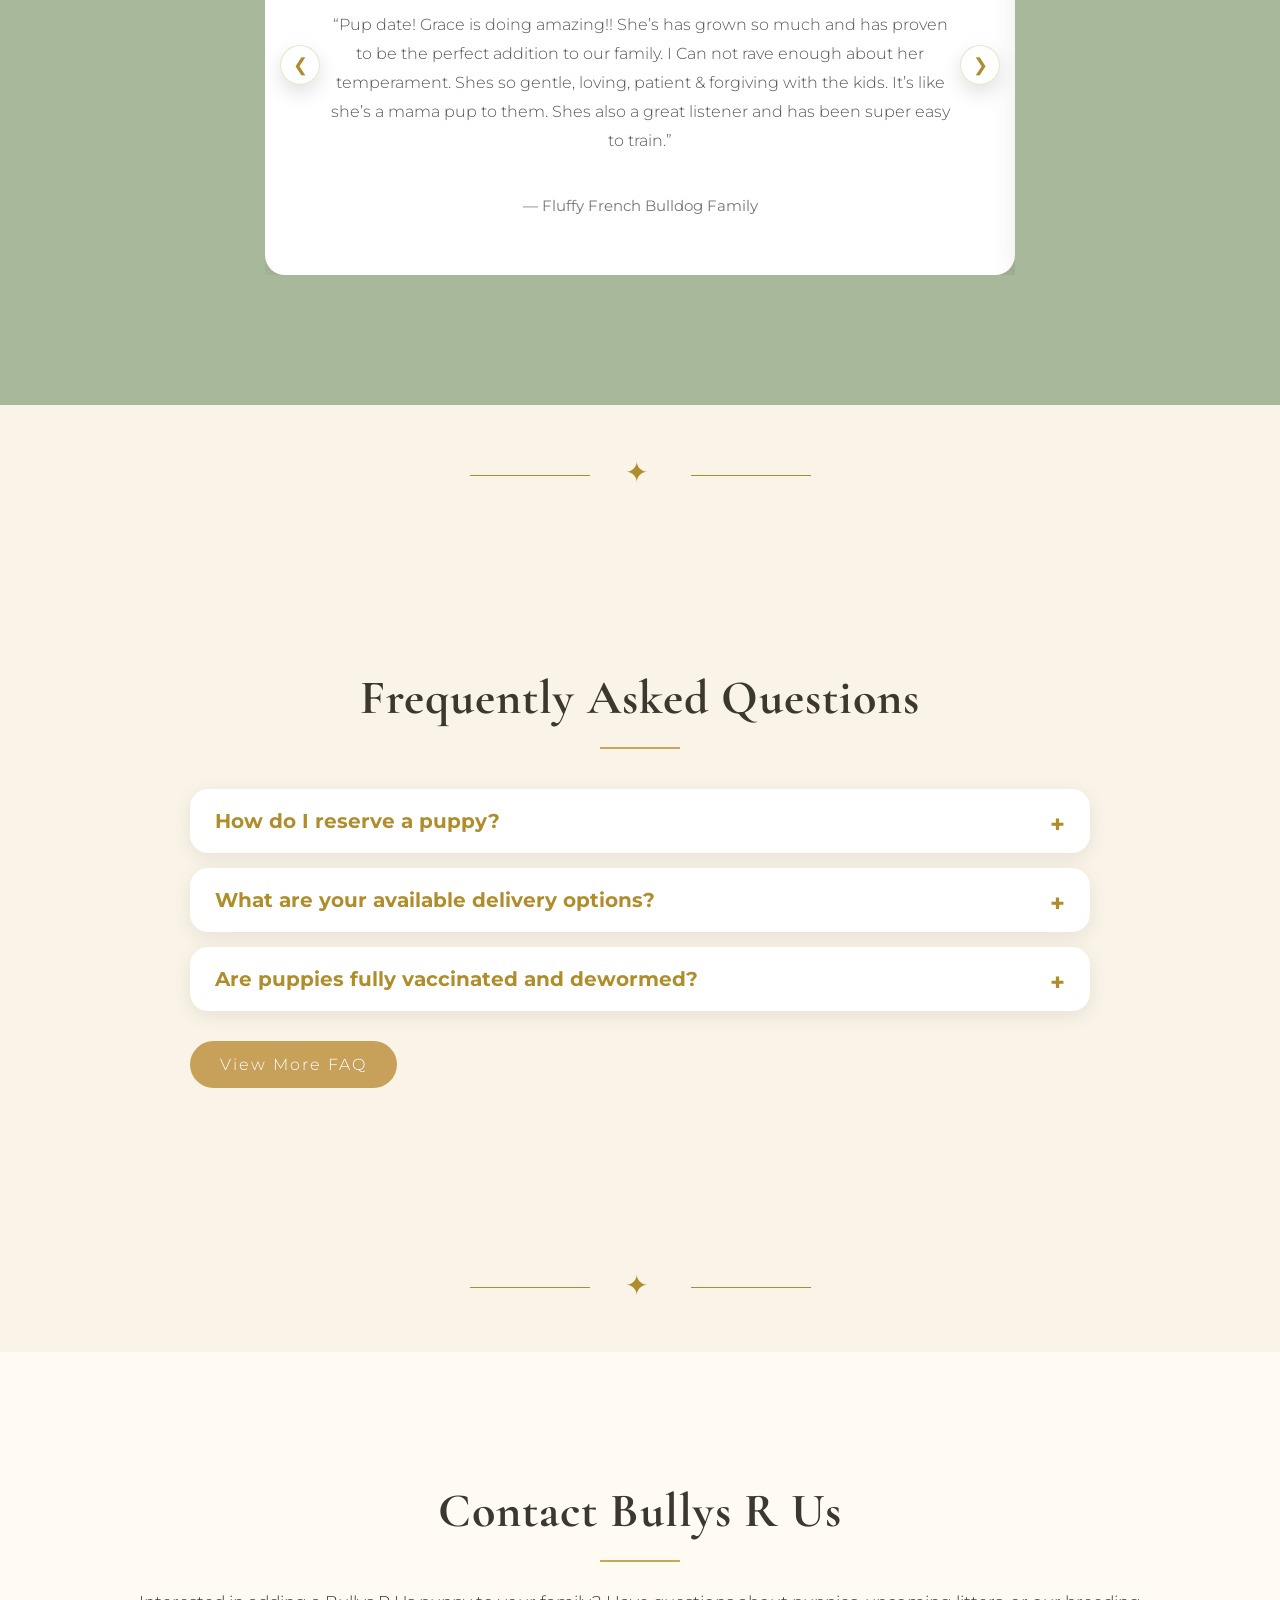
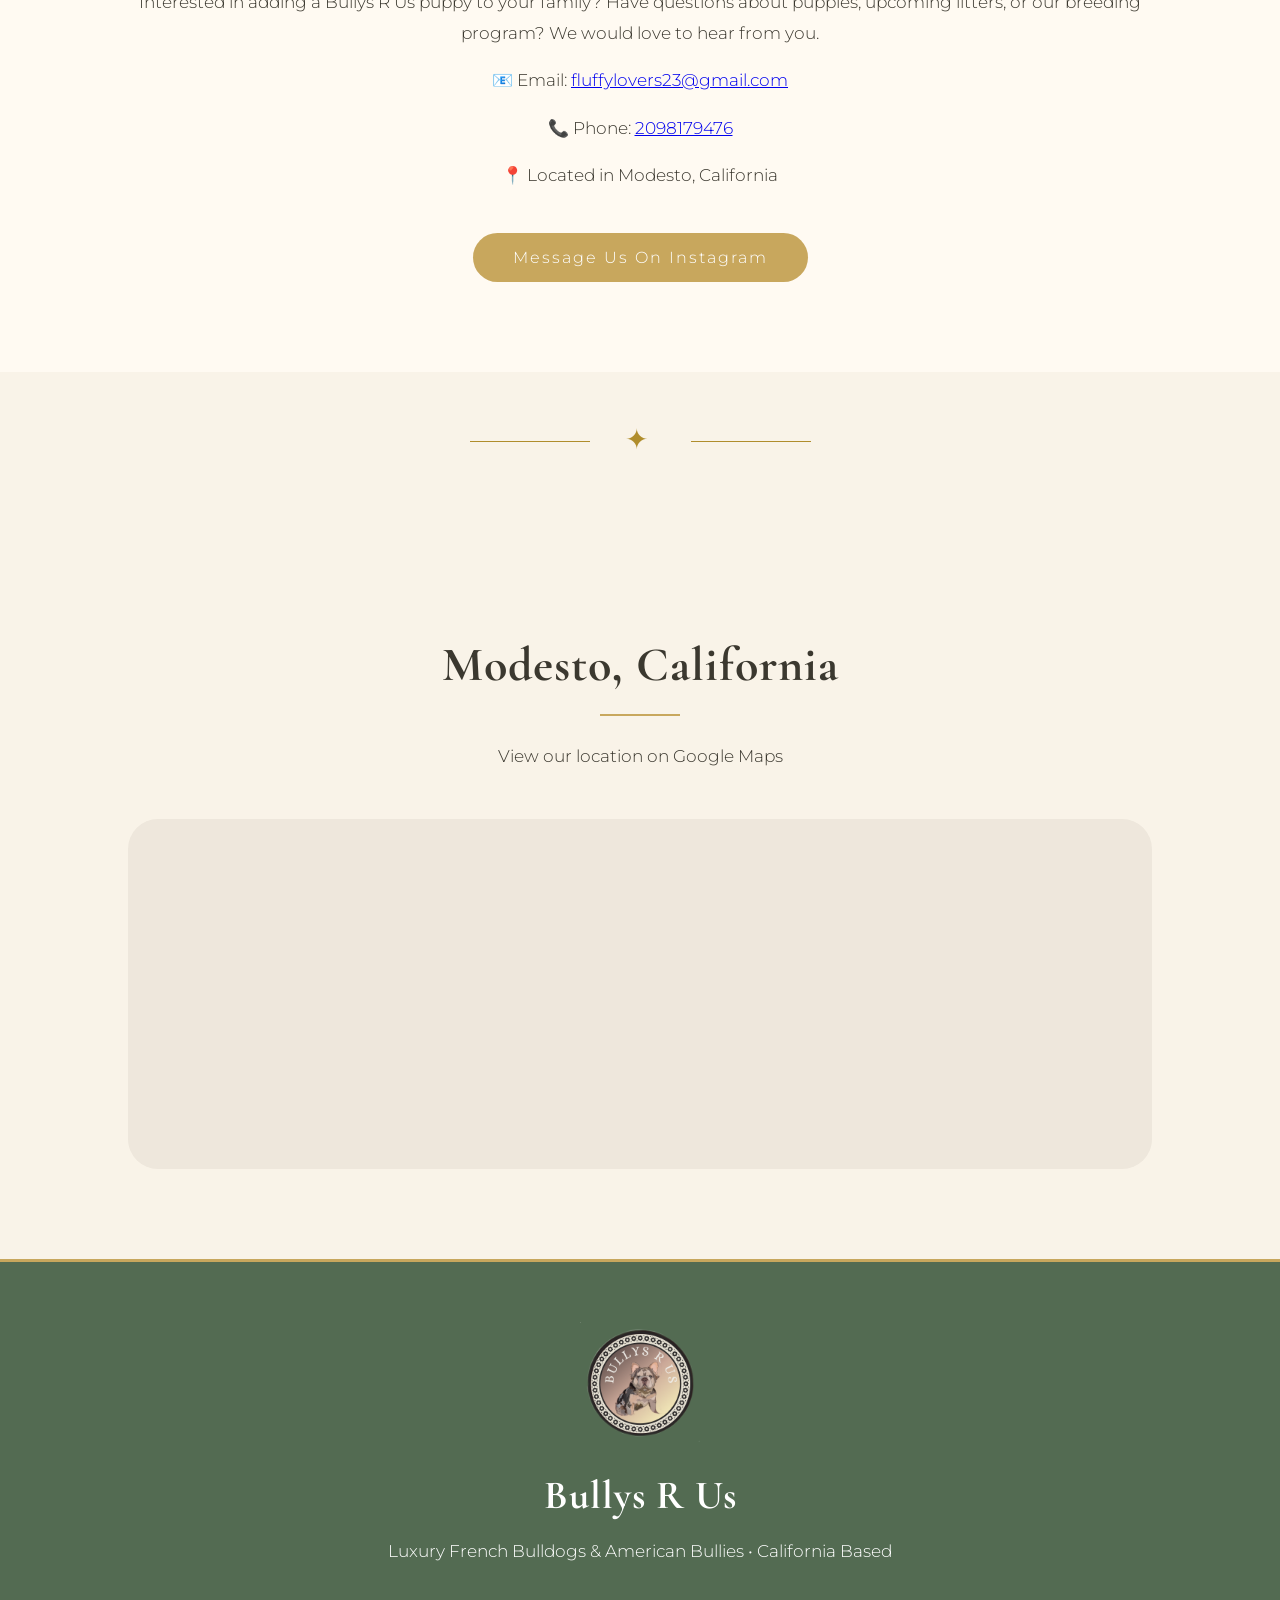
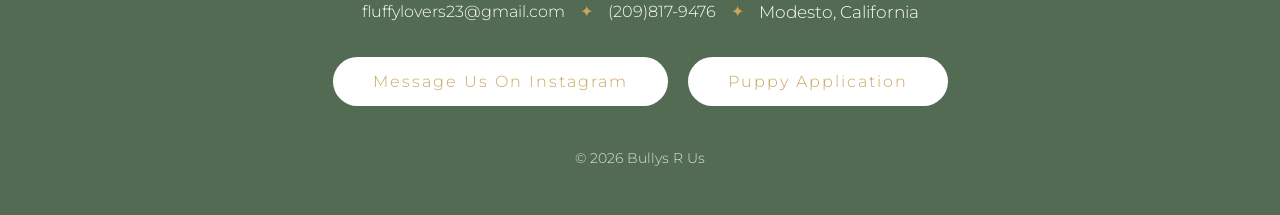
==== commit 4ca5e947: "Update index.html" ====
--- a/index.html
+++ b/index.html
@@ -6,8 +6,11 @@
 <meta charset="UTF-8">
 <meta name="google-site-verification" content="nXpxS4sWj6n89W4sqvKNqly2nkG7_oB9n8MS7Z2TUHw" />
 
-<title>Bullys R Us | Luxury French Bulldogs</title>
-
+<title>French Bulldog Breeder in California | Bullys R Us</title>
+<meta name="description" content="Bullys R Us is a French Bulldog and American Bully breeder in Modesto, California. 
+    Explore our puppies, breeding program, female dogs, and French Bulldog stud services.">
+
+<link rel="canonical" href="https://bullysrus.github.io/bullysrus/">
 <link rel="stylesheet" href="style.css">
 
 <link rel="preconnect" href="https://fonts.googleapis.com">
@@ -82,10 +85,11 @@
 <div class="divider">✦</div>
 
 <p>
-At Bullys R Us, we are dedicated to raising exceptional French Bulldogs and American Bullies
+At Bullys R Us, we are a French Bulldog and American Bully breeder located in
+Modesto, California. We specialize in raising quality puppies
 with a focus on health, structure, temperament, and responsible breeding.
-What began in 2021 with our first American Bully quickly grew into a passion for preserving
-and improving the breeds we love.
+What began in 2021 with our first American Bully quickly grew into a passion
+for preserving and improving the breeds we love.
 </p>
 
 <p>
@@ -130,10 +134,12 @@
     
 <section id="dogs">
 
-<h2>Our Studs</h2>
+<h2>French Bulldog Stud Services</h2>
 
 <p class="section-subtitle">
-We offer our stud services, providing quality genetics and convenient shipping options for approved females.
+We offer French Bulldog stud services from our breeding program in Modesto,
+California, with quality genetics and convenient shipping options available
+for approved females.
 </p>
 
 <div class="divider">✦</div>
@@ -145,7 +151,7 @@
 
 <div class="stud-card">
 
-<img src="images/studs/IMG_5782.JPG" alt="Titan">
+<img src="images/studs/IMG_5782.JPG"  alt="Titan, Lilac and Tan Merle Big Rope Fluffy French Bulldog stud at Bullys R Us">
 
 <h3>Titan</h3>
 
@@ -160,7 +166,7 @@
 
 <div class="stud-card">
 
-<img src="images/studs/IMG_5862.JPG" alt="Cujo">
+<img src="images/studs/IMG_5862.JPG" alt="Cujo, Blue and Tan Fluffy French Bulldog stud at Bullys R Us">
 
 <h3>Cujo</h3>
 
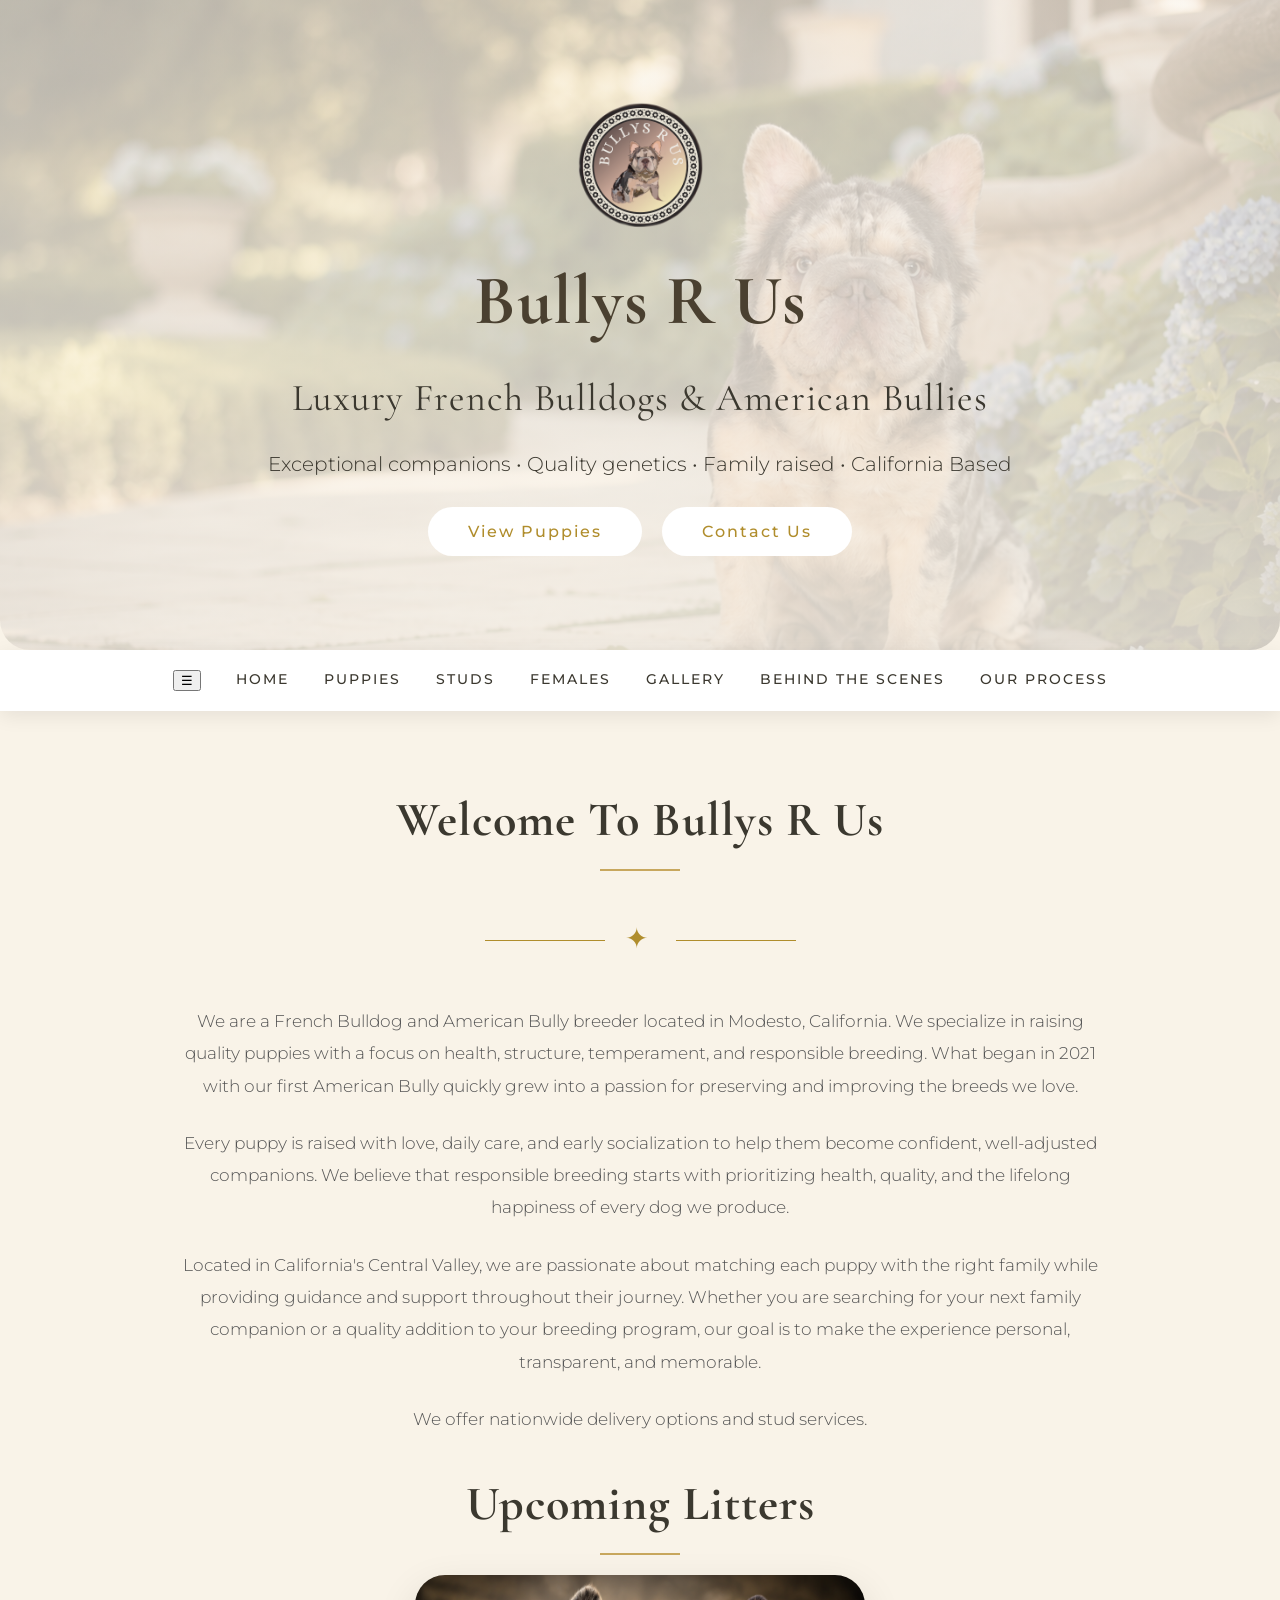
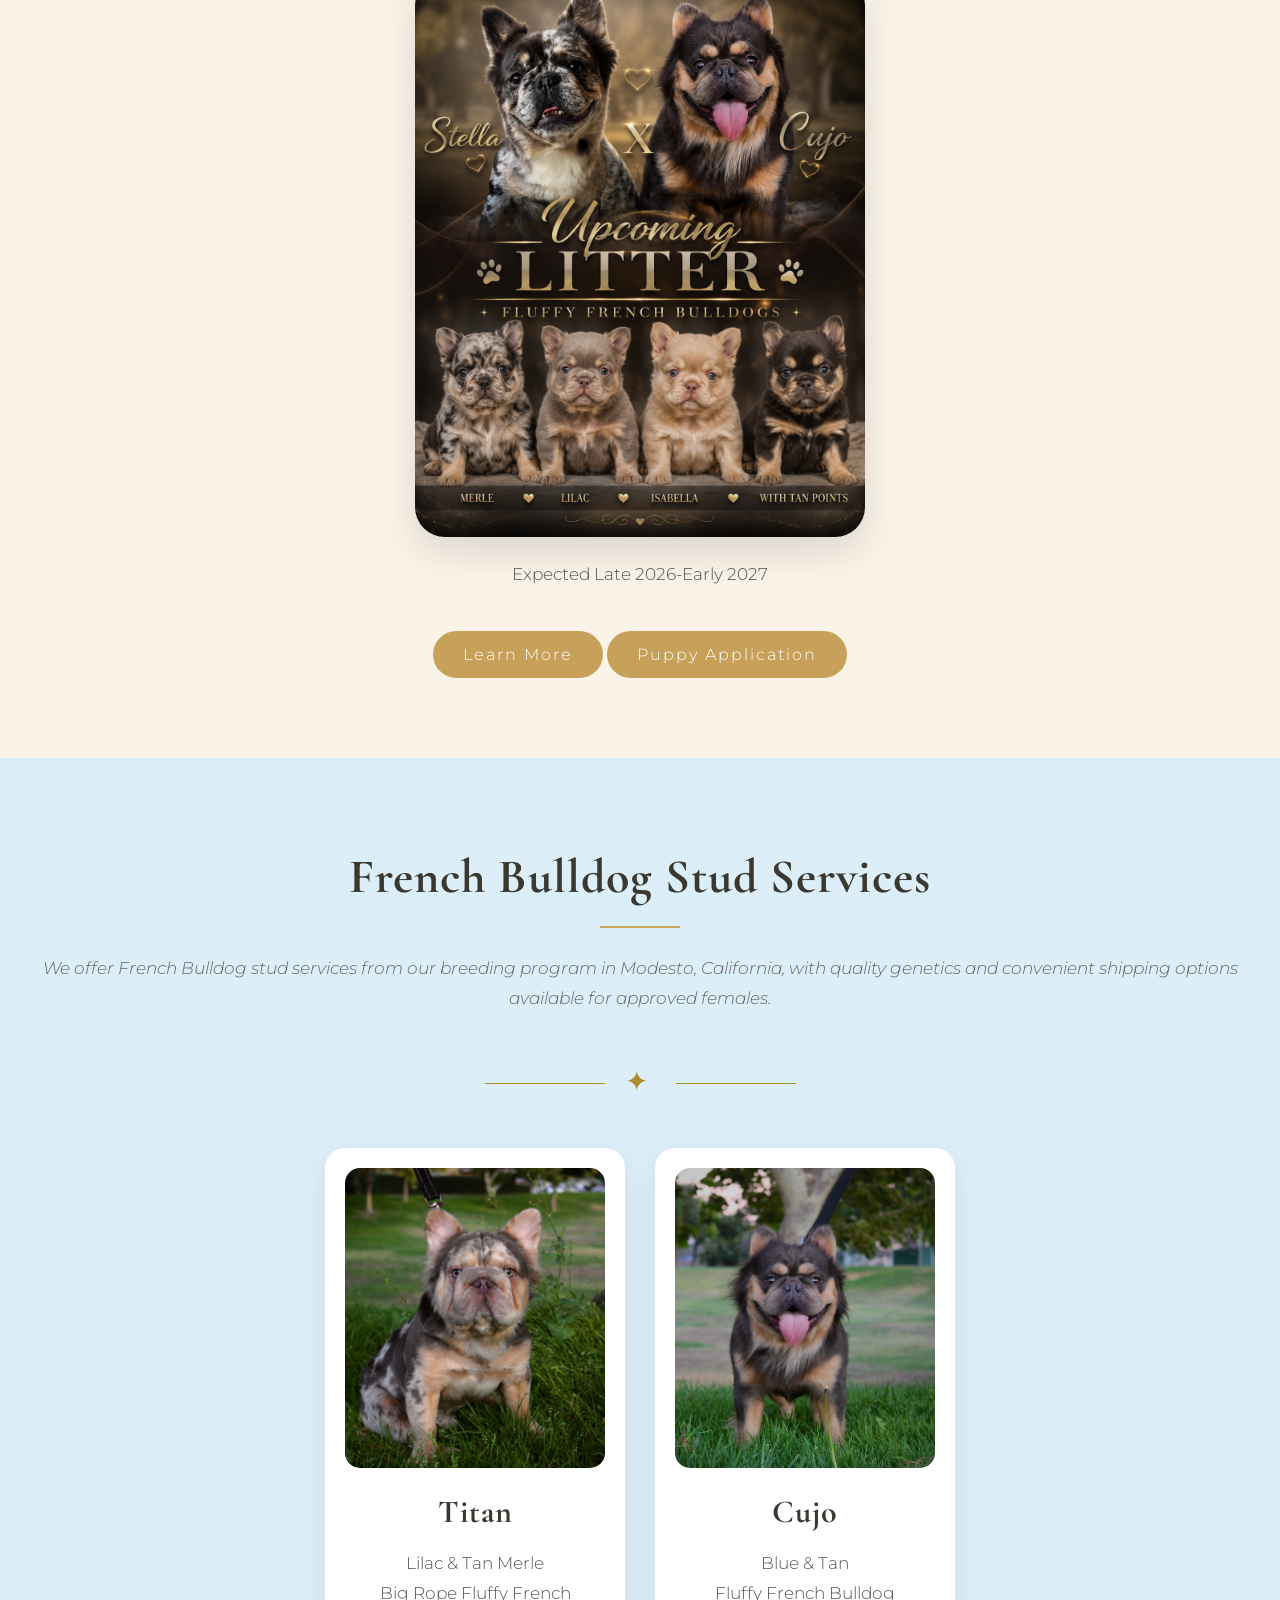
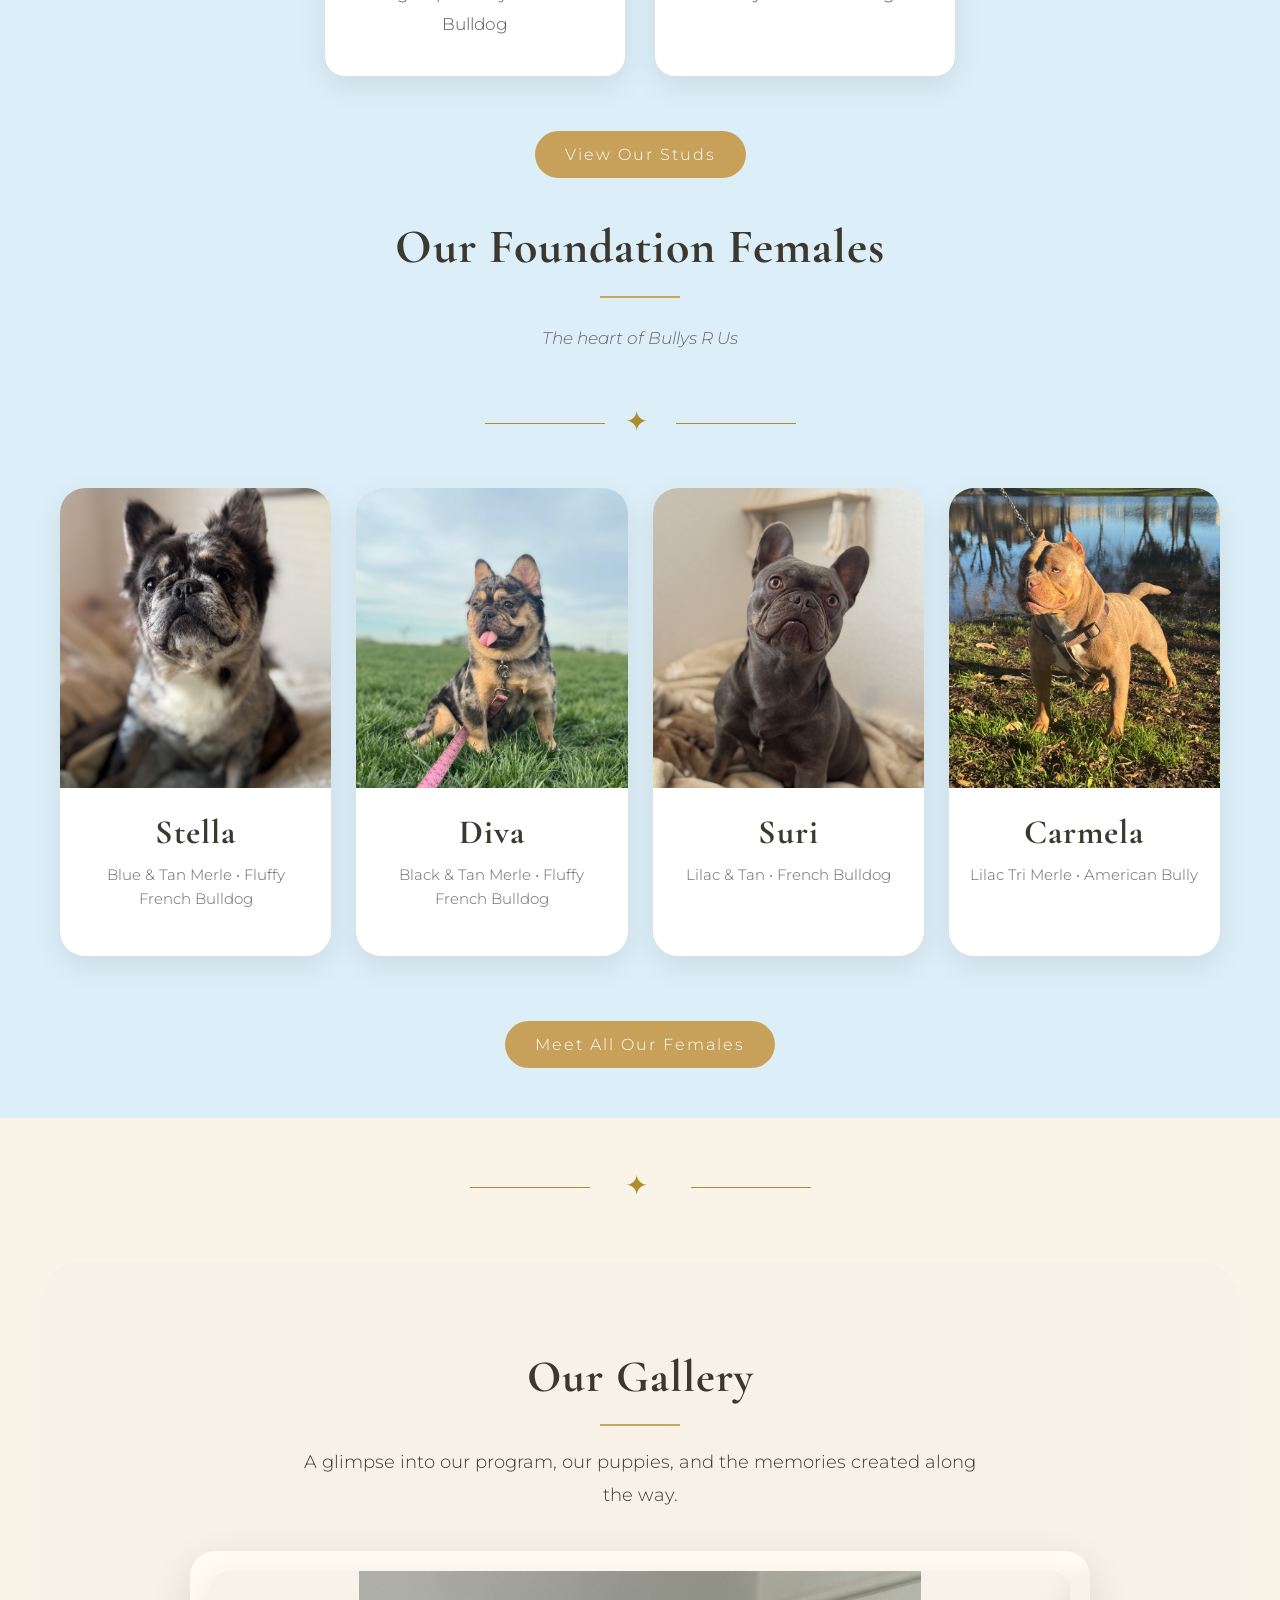
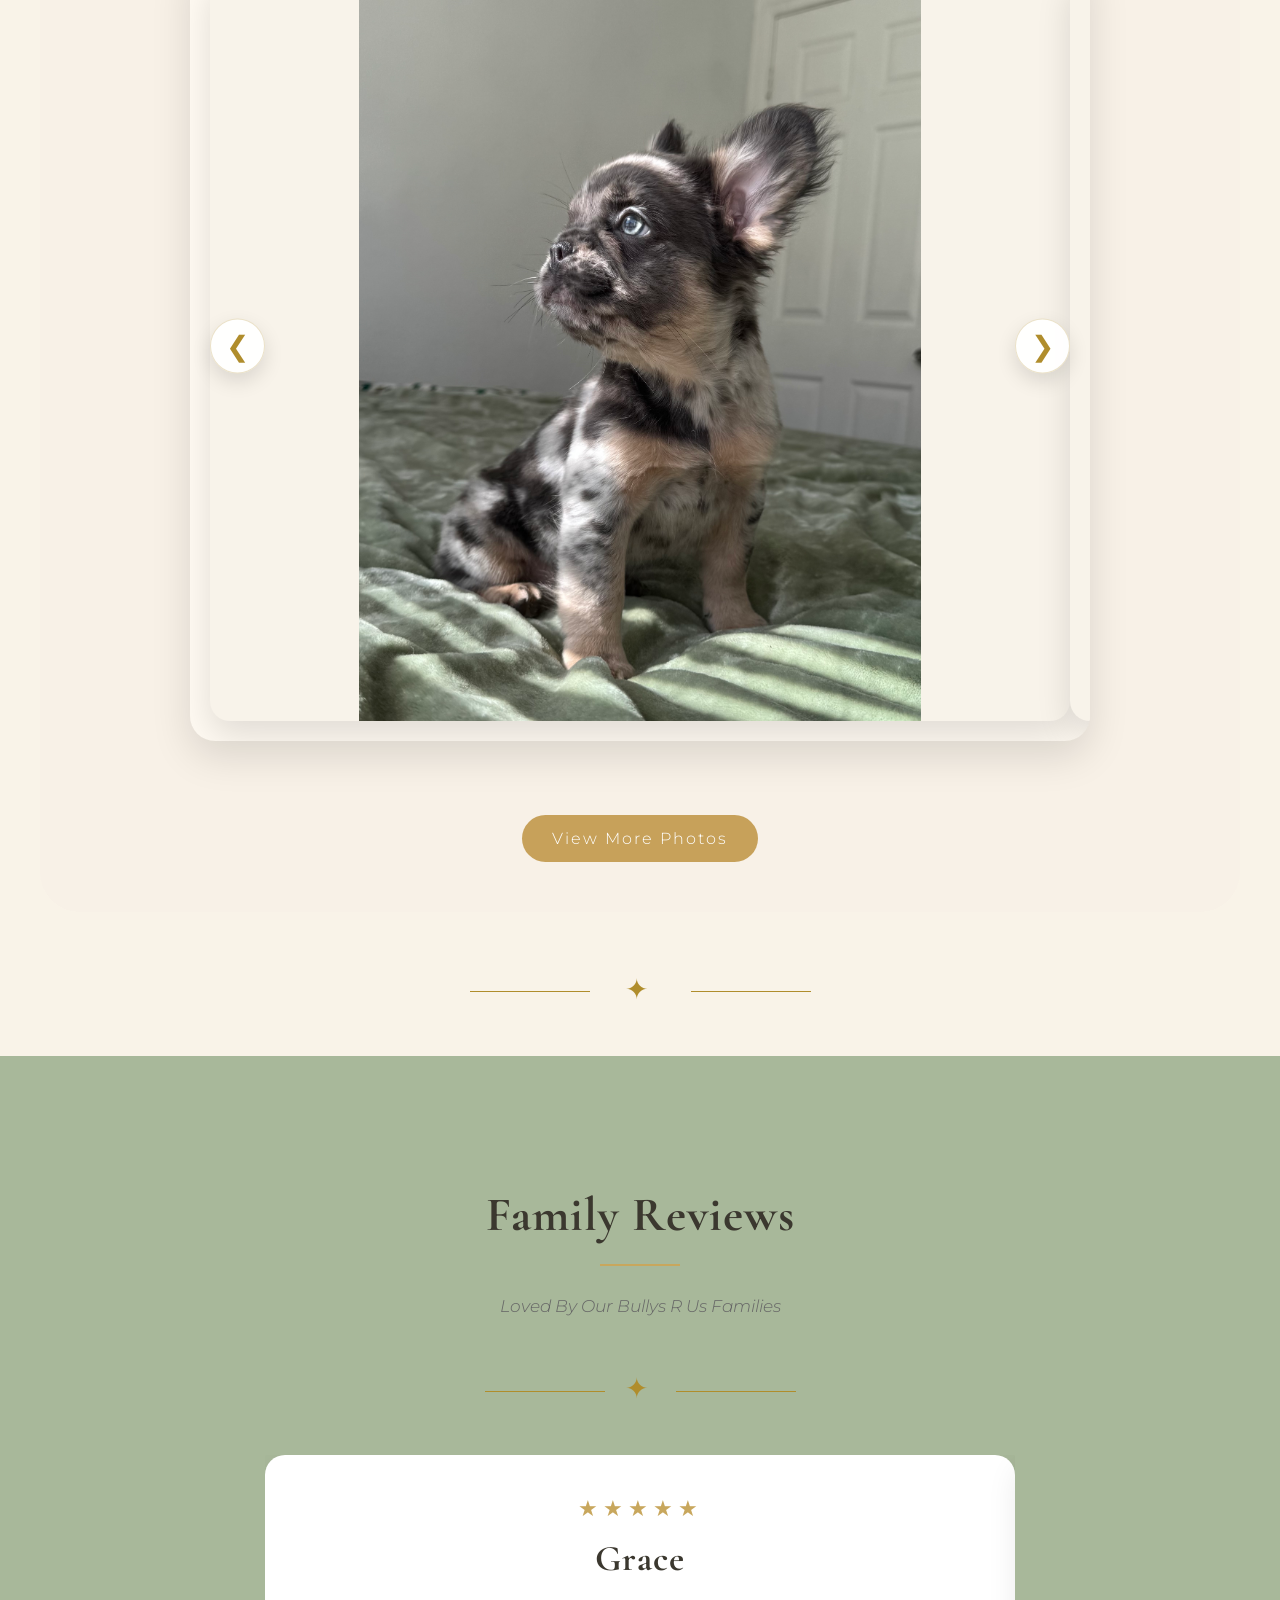
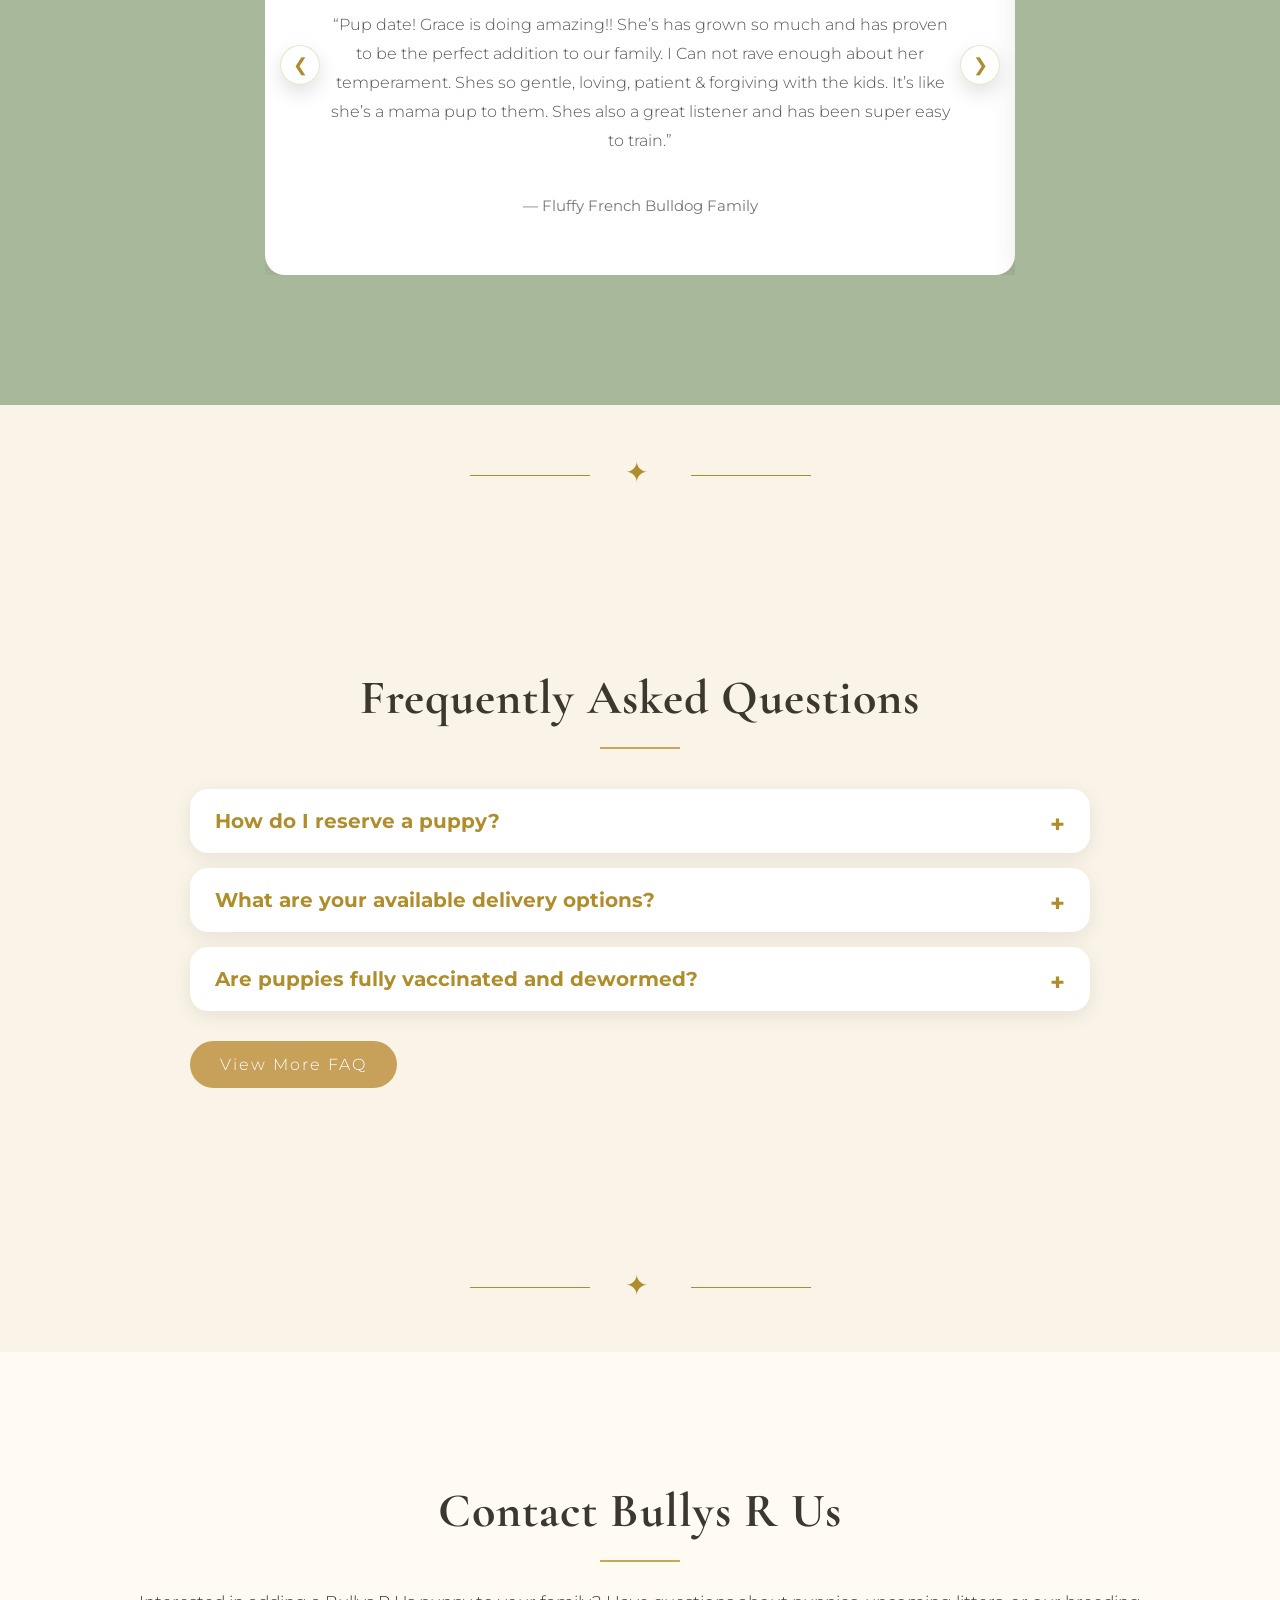
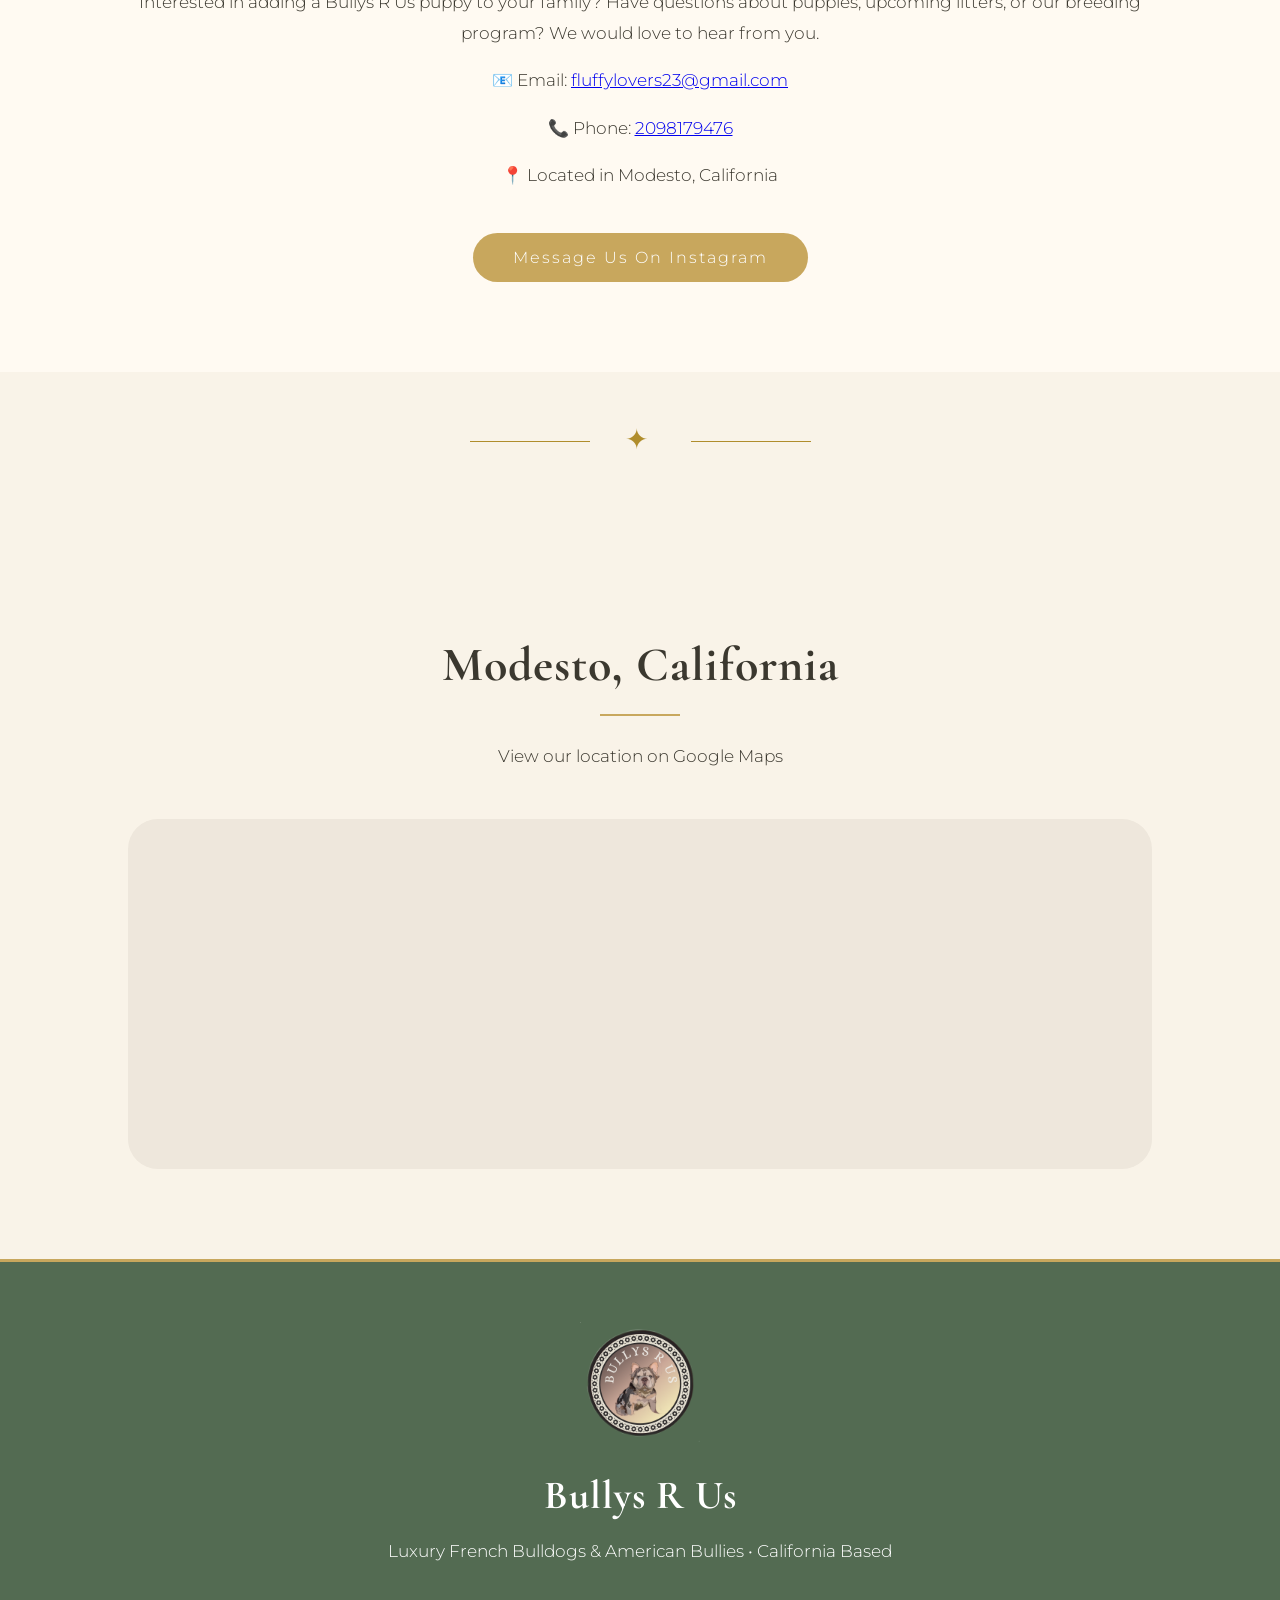
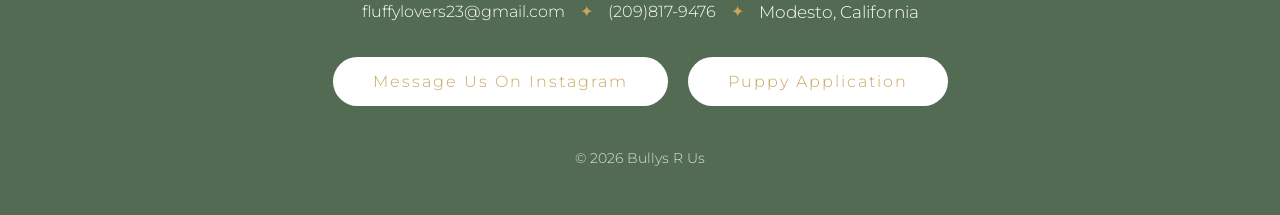
==== commit 21a7e722: "Update index.html" ====
--- a/index.html
+++ b/index.html
@@ -85,7 +85,7 @@
 <div class="divider">✦</div>
 
 <p>
-At Bullys R Us, we are a French Bulldog and American Bully breeder located in
+We are a French Bulldog and American Bully breeder located in
 Modesto, California. We specialize in raising quality puppies
 with a focus on health, structure, temperament, and responsible breeding.
 What began in 2021 with our first American Bully quickly grew into a passion
